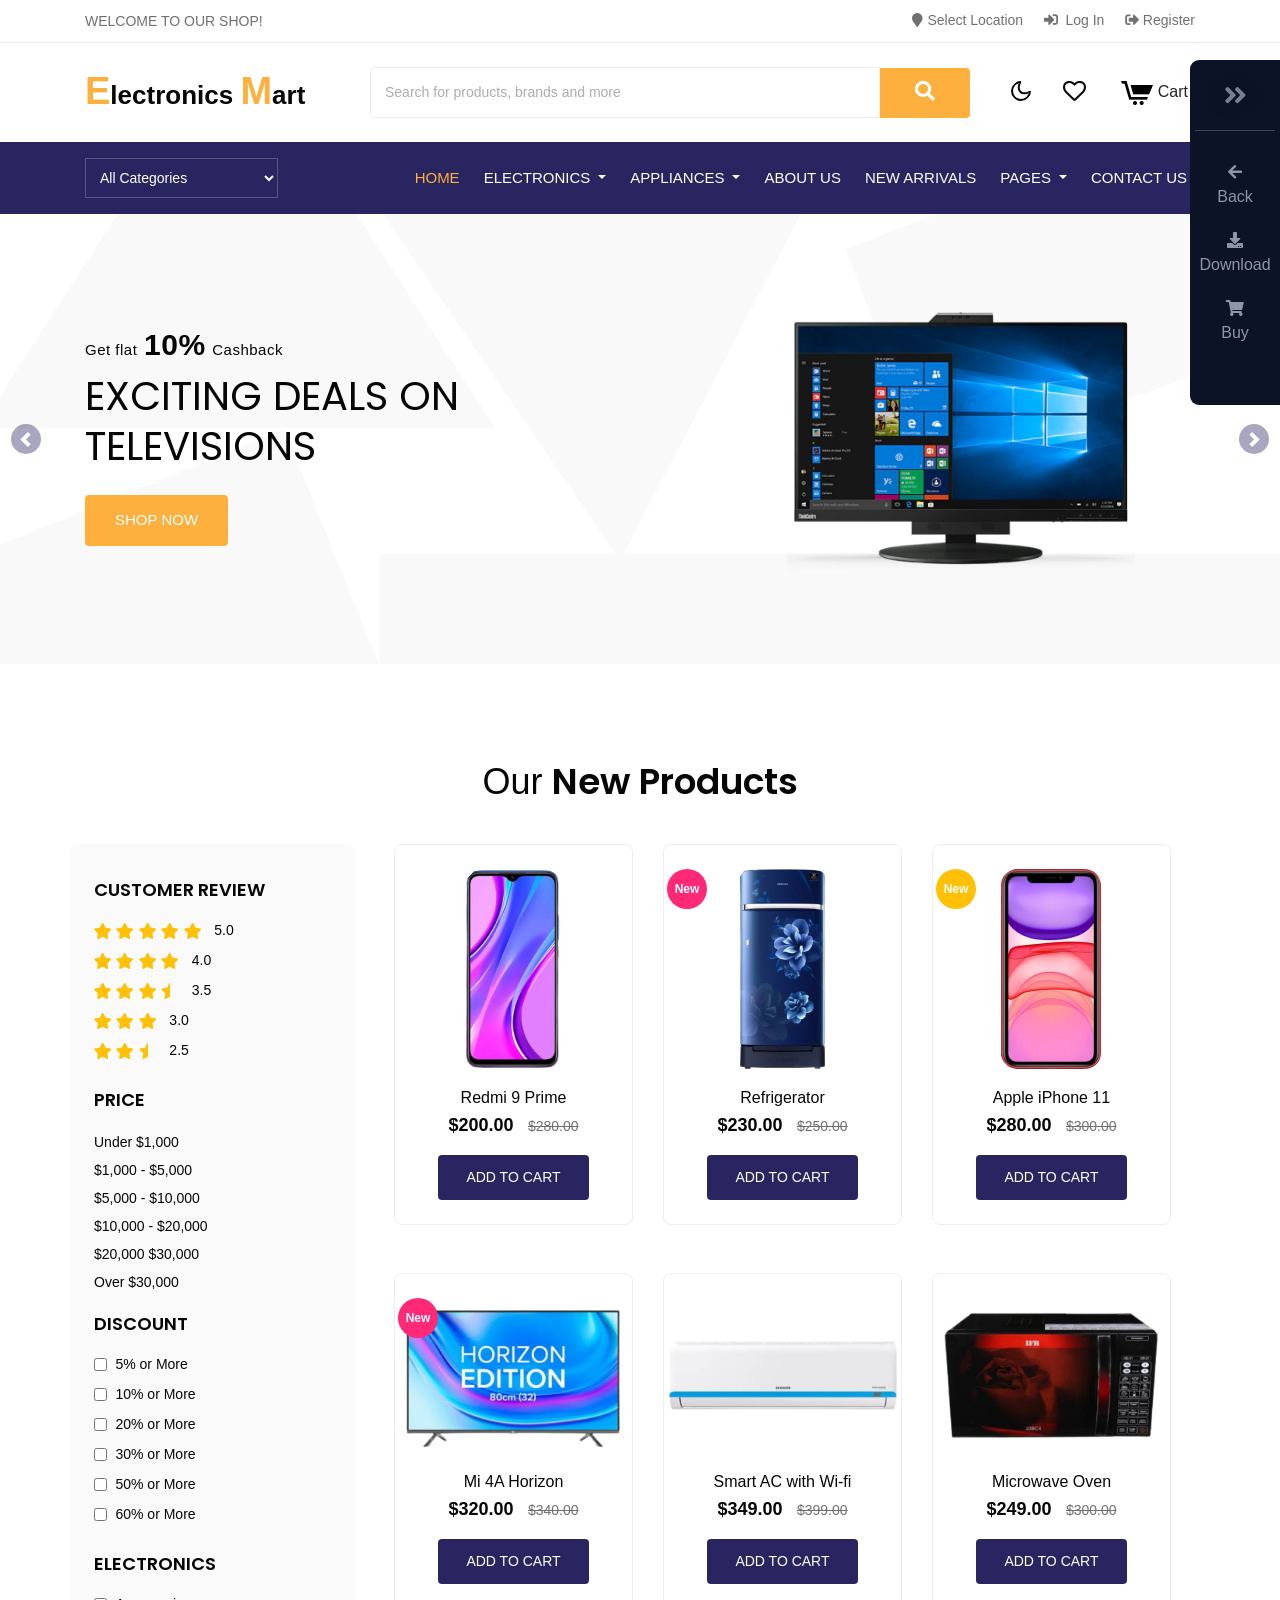
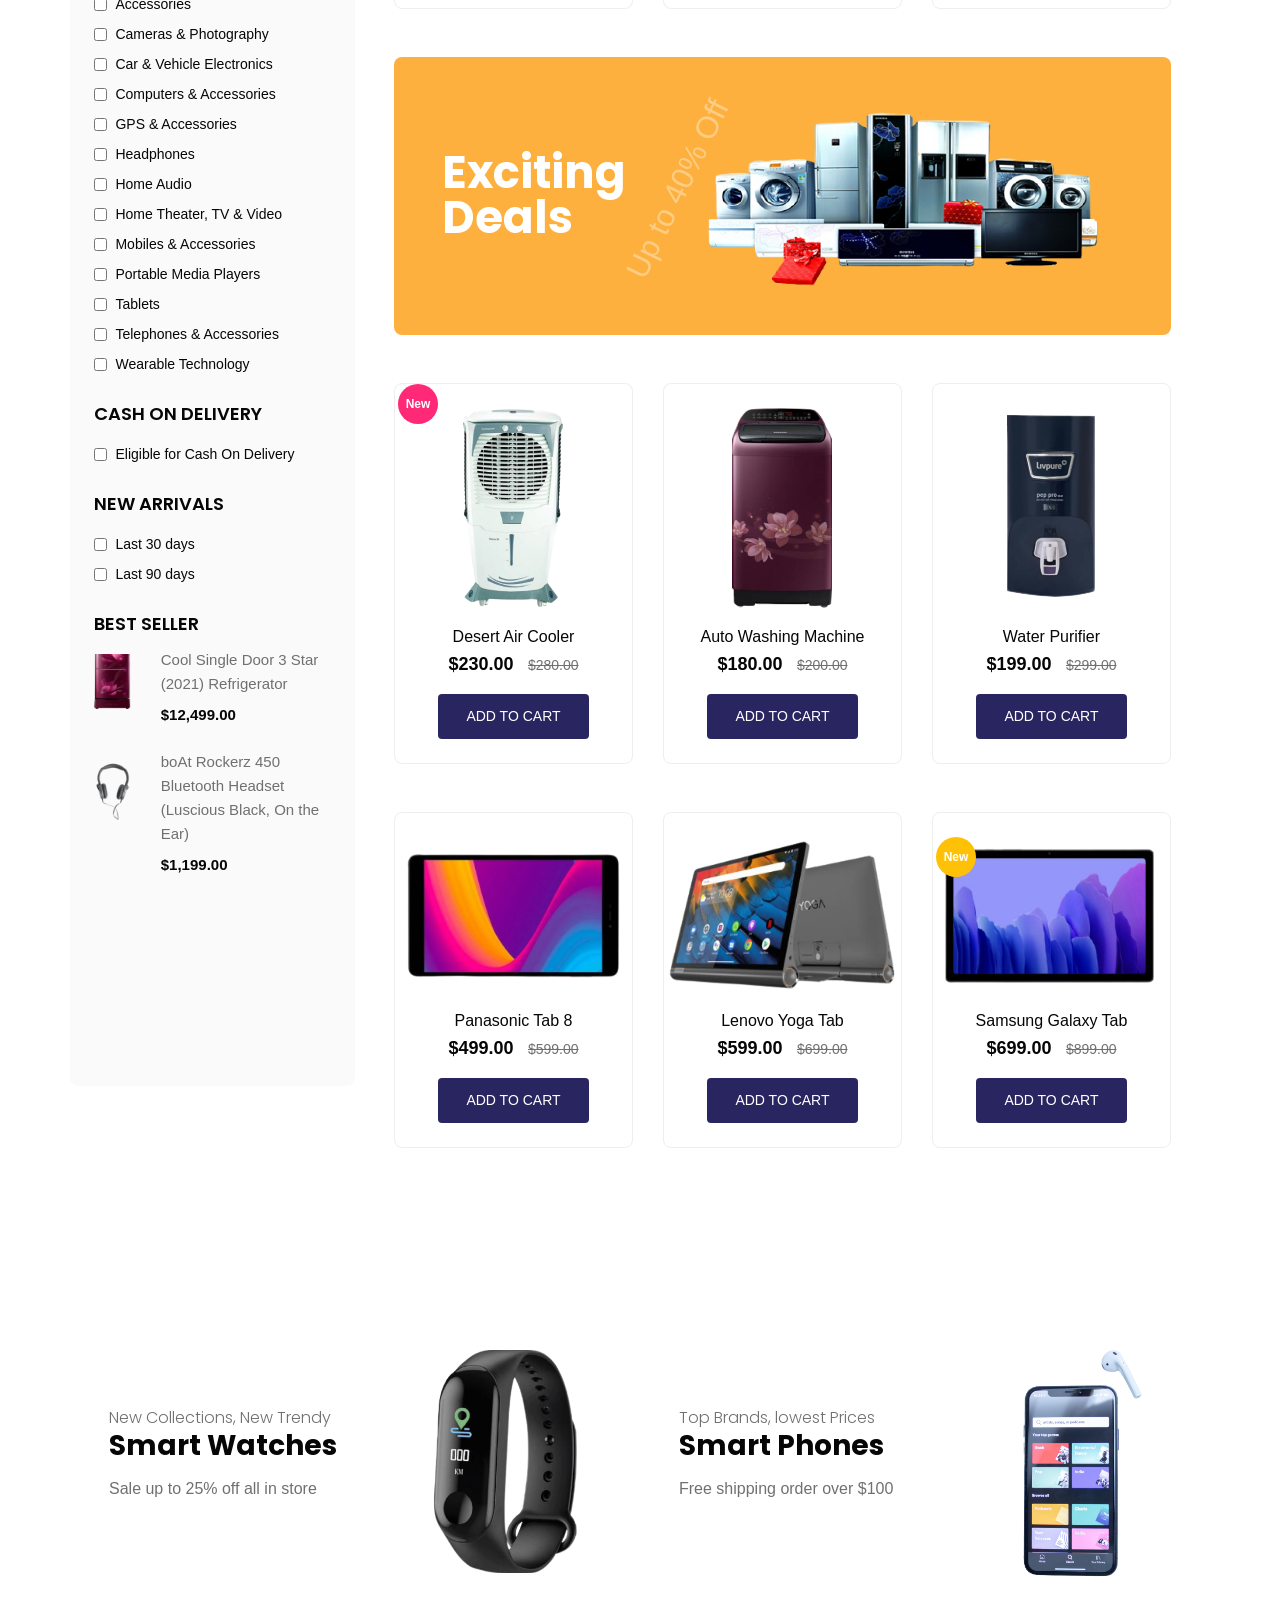
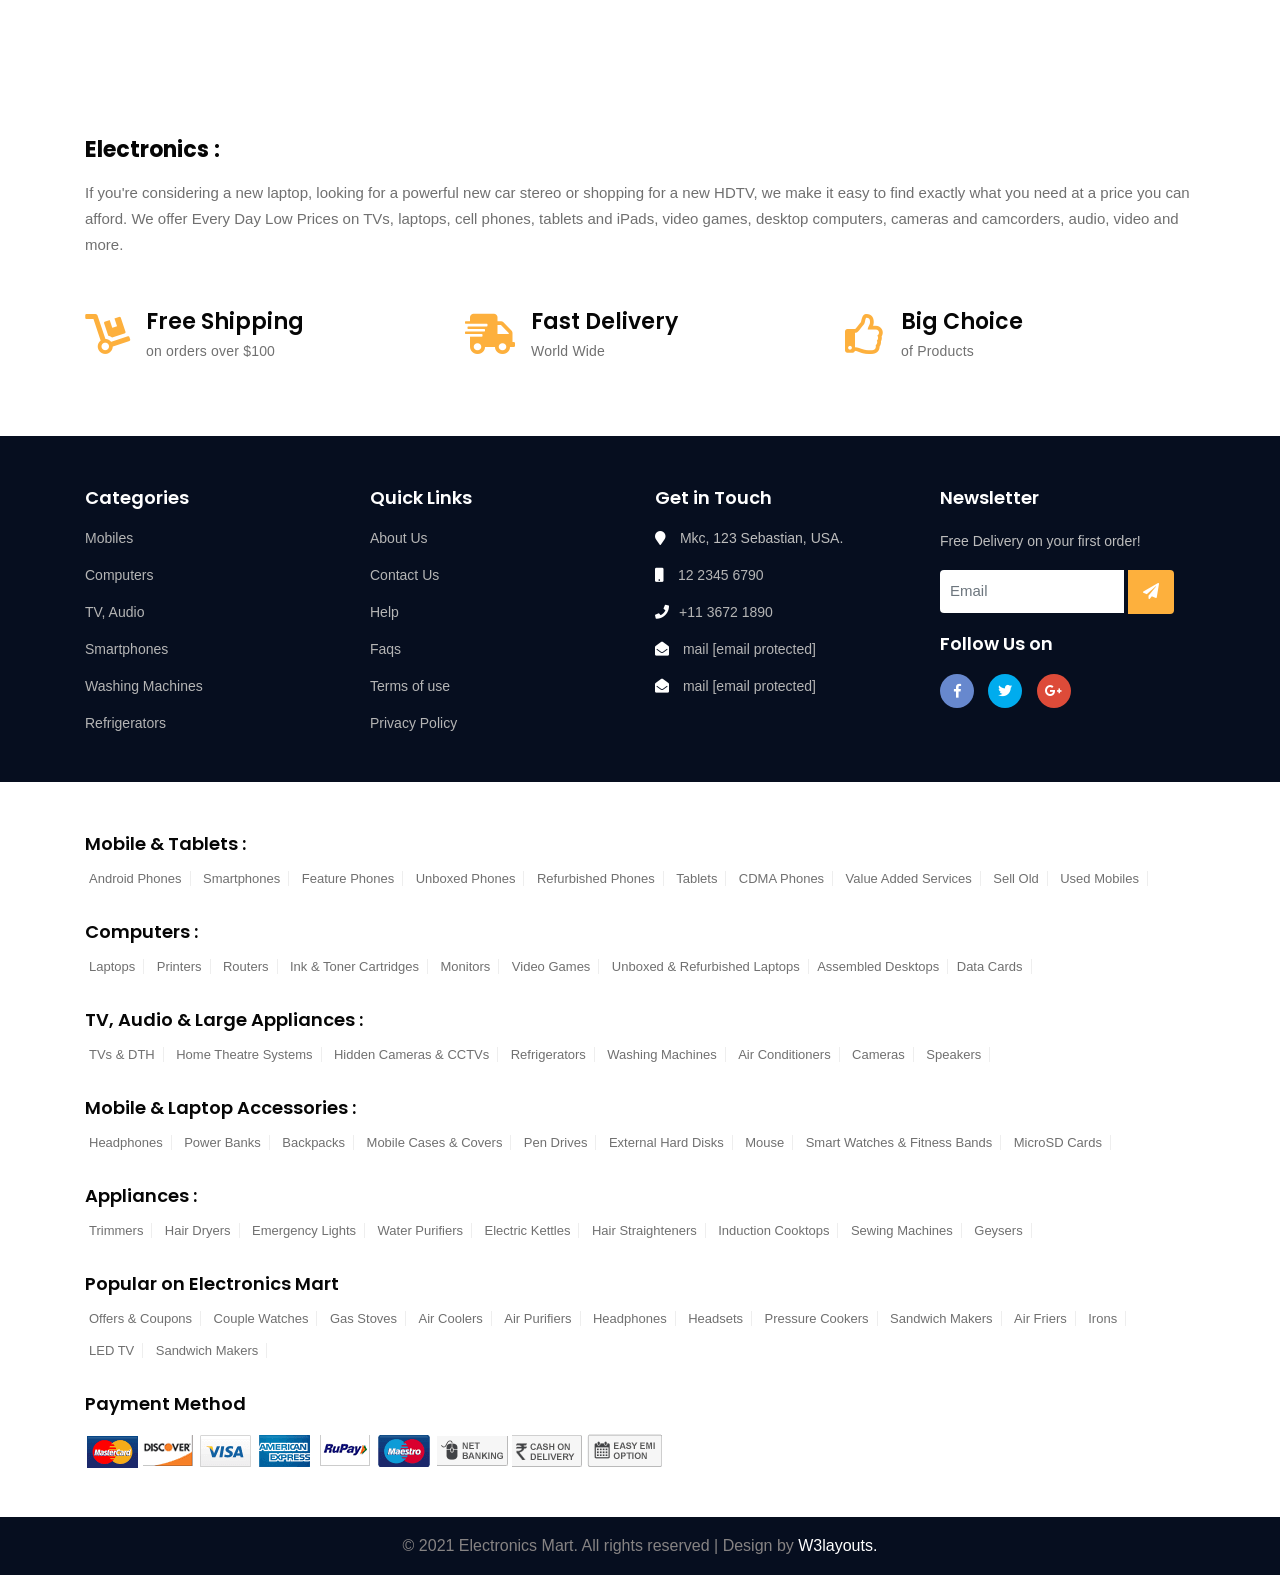
==== index.html @ 1c1d992a "Electronics Mart" ====
<!--
Author: W3layouts
Author URL: http://w3layouts.com
-->
<!DOCTYPE html>
<html lang="en">


<!-- Mirrored from p.w3layouts.com/demos_new/template_demo/11-06-2021/electronics-mart-liberty-demo_Free/1081434887/web/index.html by HTTrack Website Copier/3.x [XR&CO'2014], Thu, 11 Jan 2024 06:14:41 GMT -->
<!-- Added by HTTrack --><meta http-equiv="content-type" content="text/html;charset=UTF-8" /><!-- /Added by HTTrack -->
<head>
	<title>Electronics Mart - Ecommerce Category Bootstrap Responsive Web Template | Home :: w3layouts</title>
	<!-- Required meta tags -->
	<meta charset="utf-8">
	<meta name="viewport" content="width=device-width, initial-scale=1, shrink-to-fit=no">

	<!-- Custom-Files -->
	<link href="css/bootstrap.css" rel="stylesheet" type="text/css" media="all" />
	<!-- Bootstrap css -->
	<link href="css/style.css" rel="stylesheet" type="text/css" media="all" />
	<!-- Main css -->
	<link rel="stylesheet" href="css/fontawesome-all.css">
	<!-- Font-Awesome-Icons-CSS -->
	<link href="css/popuo-box.css" rel="stylesheet" type="text/css" media="all" />
	<!-- pop-up-box -->
	<link href="css/menu.css" rel="stylesheet" type="text/css" media="all" />
	<!-- menu style -->
	<!-- //Custom-Files -->

	<!-- web fonts -->
	<link href="http://fonts.googleapis.com/css2?family=Poppins:wght@100;200;300;400;500;600;700;800;900&amp;display=swap"
		rel="stylesheet">
	<!-- //web fonts -->
</head>

<body>
<script src="../../../../../../../m.servedby-buysellads.com/monetization.js" type="text/javascript"></script>
<script>
(function(){
	if(typeof _bsa !== 'undefined' && _bsa) {
  		// format, zoneKey, segment:value, options
  		_bsa.init('flexbar', 'CKYI627U', 'placement:w3layoutscom');
  	}
})();
</script>
<script>
(function(){
if(typeof _bsa !== 'undefined' && _bsa) {
	// format, zoneKey, segment:value, options
	_bsa.init('fancybar', 'CKYDL2JN', 'placement:demo');
}
})();
</script>
<script>
(function(){
	if(typeof _bsa !== 'undefined' && _bsa) {
  		// format, zoneKey, segment:value, options
  		_bsa.init('stickybox', 'CKYI653J', 'placement:w3layoutscom');
  	}
})();
</script>
<!-- Global site tag (gtag.js) - Google Analytics -->
<script async src='https://www.googletagmanager.com/gtag/js?id=G-98H8KRKT85'></script>
<script>
  window.dataLayer = window.dataLayer || [];
  function gtag(){dataLayer.push(arguments);}
  gtag('js', new Date());

  gtag('config', 'G-98H8KRKT85');
</script>

<meta name="robots" content="noindex">
<body><link rel="stylesheet" href="../../../../../../assests/css/font-awesome.min.css">
<!-- New toolbar-->
<style>
* {
  box-sizing: border-box;
  font-family: -apple-system, BlinkMacSystemFont, "Segoe UI", Roboto, Oxygen-Sans, Ubuntu, Cantarell, "Helvetica Neue", sans-serif;
}


#w3lDemoBar.w3l-demo-bar {
  top: 0;
  right: 0;
  bottom: 0;
  z-index: 9999;
  padding: 40px 5px;
  padding-top:70px;
  margin-bottom: 70px;
  background: #0D1326;
  border-top-left-radius: 9px;
  border-bottom-left-radius: 9px;
}

#w3lDemoBar.w3l-demo-bar a {
  display: block;
  color: #e6ebff;
  text-decoration: none;
  line-height: 24px;
  opacity: .6;
  margin-bottom: 20px;
  text-align: center;
}

#w3lDemoBar.w3l-demo-bar span.w3l-icon {
  display: block;
}

#w3lDemoBar.w3l-demo-bar a:hover {
  opacity: 1;
}

#w3lDemoBar.w3l-demo-bar .w3l-icon svg {
  color: #e6ebff;
}
#w3lDemoBar.w3l-demo-bar .responsive-icons {
  margin-top: 30px;
  border-top: 1px solid #41414d;
  padding-top: 40px;
}
#w3lDemoBar.w3l-demo-bar .demo-btns {
  border-top: 1px solid #41414d;
  padding-top: 30px;
}
#w3lDemoBar.w3l-demo-bar .responsive-icons a span.fa {
  font-size: 26px;
}
#w3lDemoBar.w3l-demo-bar .no-margin-bottom{
  margin-bottom:0;
}
.toggle-right-sidebar span {
  background: #0D1326;
  width: 50px;
  height: 50px;
  line-height: 50px;
  text-align: center;
  color: #e6ebff;
  border-radius: 50px;
  font-size: 26px;
  cursor: pointer;
  opacity: .5;
}
.pull-right {
  float: right;
  position: fixed;
  right: 0px;
  top: 70px;
  width: 90px;
  z-index: 99999;
  text-align: center;
}
/* ============================================================
RIGHT SIDEBAR SECTION
============================================================ */

#right-sidebar {
  width: 90px;
  position: fixed;
  height: 100%;
  z-index: 1000;
  right: 0px;
  top: 0;
  margin-top: 60px;
  -webkit-transition: all .5s ease-in-out;
  -moz-transition: all .5s ease-in-out;
  -o-transition: all .5s ease-in-out;
  transition: all .5s ease-in-out;
  overflow-y: auto;
}


/* ============================================================
RIGHT SIDEBAR TOGGLE SECTION
============================================================ */

.hide-right-bar-notifications {
  margin-right: -300px !important;
  -webkit-transition: all .3s ease-in-out;
  -moz-transition: all .3s ease-in-out;
  -o-transition: all .3s ease-in-out;
  transition: all .3s ease-in-out;
}



@media (max-width: 992px) {
  #w3lDemoBar.w3l-demo-bar a.desktop-mode{
      display: none;

  }
}
@media (max-width: 767px) {
  #w3lDemoBar.w3l-demo-bar a.tablet-mode{
      display: none;

  }
}
@media (max-width: 568px) {
  #w3lDemoBar.w3l-demo-bar a.mobile-mode{
      display: none;
  }
  #w3lDemoBar.w3l-demo-bar .responsive-icons {
      margin-top: 0px;
      border-top: none;
      padding-top: 0px;
  }
  #right-sidebar,.pull-right {
      width: 90px;
  }
  #w3lDemoBar.w3l-demo-bar .no-margin-bottom-mobile{
      margin-bottom: 0;
  }
}
</style>
<div class="pull-right toggle-right-sidebar">
<span class="fa title-open-right-sidebar tooltipstered fa-angle-double-right"></span>
</div>

<div id="right-sidebar" class="right-sidebar-notifcations nav-collapse">
<div class="bs-example bs-example-tabs right-sidebar-tab-notification" data-example-id="togglable-tabs">

    <div id="w3lDemoBar" class="w3l-demo-bar">
        <div class="demo-btns">
        <a href="https://w3layouts.com/?p=4763800000056326">
            <span class="w3l-icon -back">
                <span class="fa fa-arrow-left"></span>
            </span>
            <span class="w3l-text">Back</span>
        </a>
        <a href="https://w3layouts.com/?p=4763800000056326">
            <span class="w3l-icon -download">
                <span class="fa fa-download"></span>
            </span>
            <span class="w3l-text">Download</span>
        </a>
        <a href="https://w3layouts.com/checkout/?add-to-cart=4763800000056326" class="no-margin-bottom-mobile">
            <span class="w3l-icon -buy">
                <span class="fa fa-shopping-cart"></span>
            </span>
            <span class="w3l-text">Buy</span>
        </a>
    </div>
        <!---<div class="responsive-icons">
            <a href="#url" class="desktop-mode">
                <span class="w3l-icon -desktop">
                    <span class="fa fa-desktop"></span>
                </span>
            </a>
            <a href="#url" class="tablet-mode">
                <span class="w3l-icon -tablet">
                    <span class="fa fa-tablet"></span>
                </span>
            </a>
            <a href="#url" class="mobile-mode no-margin-bottom">
                <span class="w3l-icon -mobile">
                    <span class="fa fa-mobile"></span>
                </span>
            </a>
        </div>-->
    </div>
    <div class="right-sidebar-panel-content animated fadeInRight" tabindex="5003"
        style="overflow: hidden; outline: none;">
    </div>
</div>
</div>
</div>

	<!-- top-header -->
	<div class="agile-main-top">
		<div class="container">
			<div class="row main-top-w3l py-2">
				<div class="col-lg-3 col-sm-4 header-most-top">
					<p class=" text-lg-left text-center">Welcome to our shop!</p>
				</div>
				<div class="col-lg-9 col-sm-8 header-right ml-auto text-sm-right text-center">
					<!-- header lists -->
					<ul class="top-header-lists">
						<li>
							<a class="play-icon popup-with-zoom-anim " href="#small-dialog1">
								<i class="fas fa-map-marker mr-1"></i>Select Location</a>
						</li>
						<li class="mx-3">
							<a href="#login" data-toggle="modal" data-target="#exampleModal" class="">
								<i class="fas fa-sign-in-alt mr-1"></i> Log In </a>
						</li>
						<li>
							<a href="#register" data-toggle="modal" data-target="#exampleModal2" class="">
								<i class="fas fa-sign-out-alt mr-1"></i>Register </a>
						</li>
					</ul>
					<!-- //header lists -->
				</div>
			</div>
		</div>
	</div>

	<!-- Button trigger modal(select-location) -->
	<div id="small-dialog1" class="mfp-hide">
		<div class="select-city">
			<h3>
				<i class="fas fa-map-marker"></i> Please Select Your Location</h3>
			<select class="list_of_cities">
				<optgroup label="Popular Cities">
					<option selected style="display:none;color:#eee;">Select City</option>
					<option>Birmingham</option>
					<option>Anchorage</option>
					<option>Phoenix</option>
					<option>Little Rock</option>
					<option>Los Angeles</option>
					<option>Denver</option>
					<option>Bridgeport</option>
					<option>Wilmington</option>
					<option>Jacksonville</option>
					<option>Atlanta</option>
					<option>Honolulu</option>
					<option>Boise</option>
					<option>Chicago</option>
					<option>Indianapolis</option>
				</optgroup>
				<optgroup label="Alabama">
					<option>Birmingham</option>
					<option>Montgomery</option>
					<option>Mobile</option>
					<option>Huntsville</option>
					<option>Tuscaloosa</option>
				</optgroup>
				<optgroup label="Alaska">
					<option>Anchorage</option>
					<option>Fairbanks</option>
					<option>Juneau</option>
					<option>Sitka</option>
					<option>Ketchikan</option>
				</optgroup>
				<optgroup label="Arizona">
					<option>Phoenix</option>
					<option>Tucson</option>
					<option>Mesa</option>
					<option>Chandler</option>
					<option>Glendale</option>
				</optgroup>
				<optgroup label="Arkansas">
					<option>Little Rock</option>
					<option>Fort Smith</option>
					<option>Fayetteville</option>
					<option>Springdale</option>
					<option>Jonesboro</option>
				</optgroup>
				<optgroup label="California">
					<option>Los Angeles</option>
					<option>San Diego</option>
					<option>San Jose</option>
					<option>San Francisco</option>
					<option>Fresno</option>
				</optgroup>
				<optgroup label="Colorado">
					<option>Denver</option>
					<option>Colorado</option>
					<option>Aurora</option>
					<option>Fort Collins</option>
					<option>Lakewood</option>
				</optgroup>
				<optgroup label="Connecticut">
					<option>Bridgeport</option>
					<option>New Haven</option>
					<option>Hartford</option>
					<option>Stamford</option>
					<option>Waterbury</option>
				</optgroup>
				<optgroup label="Delaware">
					<option>Wilmington</option>
					<option>Dover</option>
					<option>Newark</option>
					<option>Bear</option>
					<option>Middletown</option>
				</optgroup>
				<optgroup label="Florida">
					<option>Jacksonville</option>
					<option>Miami</option>
					<option>Tampa</option>
					<option>St. Petersburg</option>
					<option>Orlando</option>
				</optgroup>
				<optgroup label="Georgia">
					<option>Atlanta</option>
					<option>Augusta</option>
					<option>Columbus</option>
					<option>Savannah</option>
					<option>Athens</option>
				</optgroup>
				<optgroup label="Hawaii">
					<option>Honolulu</option>
					<option>Pearl City</option>
					<option>Hilo</option>
					<option>Kailua</option>
					<option>Waipahu</option>
				</optgroup>
				<optgroup label="Idaho">
					<option>Boise</option>
					<option>Nampa</option>
					<option>Meridian</option>
					<option>Idaho Falls</option>
					<option>Pocatello</option>
				</optgroup>
				<optgroup label="Illinois">
					<option>Chicago</option>
					<option>Aurora</option>
					<option>Rockford</option>
					<option>Joliet</option>
					<option>Naperville</option>
				</optgroup>
				<optgroup label="Indiana">
					<option>Indianapolis</option>
					<option>Fort Wayne</option>
					<option>Evansville</option>
					<option>South Bend</option>
					<option>Hammond</option>
				</optgroup>
				<optgroup label="Iowa">
					<option>Des Moines</option>
					<option>Cedar Rapids</option>
					<option>Davenport</option>
					<option>Sioux City</option>
					<option>Waterloo</option>
				</optgroup>
				<optgroup label="Kansas">
					<option>Wichita</option>
					<option>Overland Park</option>
					<option>Kansas City</option>
					<option>Topeka</option>
					<option>Olathe </option>
				</optgroup>
				<optgroup label="Kentucky">
					<option>Louisville</option>
					<option>Lexington</option>
					<option>Bowling Green</option>
					<option>Owensboro</option>
					<option>Covington</option>
				</optgroup>
				<optgroup label="Louisiana">
					<option>New Orleans</option>
					<option>Baton Rouge</option>
					<option>Shreveport</option>
					<option>Metairie</option>
					<option>Lafayette</option>
				</optgroup>
				<optgroup label="Maine">
					<option>Portland</option>
					<option>Lewiston</option>
					<option>Bangor</option>
					<option>South Portland</option>
					<option>Auburn</option>
				</optgroup>
				<optgroup label="Maryland">
					<option>Baltimore</option>
					<option>Frederick</option>
					<option>Rockville</option>
					<option>Gaithersburg</option>
					<option>Bowie</option>
				</optgroup>
				<optgroup label="Massachusetts">
					<option>Boston</option>
					<option>Worcester</option>
					<option>Springfield</option>
					<option>Lowell</option>
					<option>Cambridge</option>
				</optgroup>
				<optgroup label="Michigan">
					<option>Detroit</option>
					<option>Grand Rapids</option>
					<option>Warren</option>
					<option>Sterling Heights</option>
					<option>Lansing</option>
				</optgroup>
				<optgroup label="Minnesota">
					<option>Minneapolis</option>
					<option>St. Paul</option>
					<option>Rochester</option>
					<option>Duluth</option>
					<option>Bloomington</option>
				</optgroup>
				<optgroup label="Mississippi">
					<option>Jackson</option>
					<option>Gulfport</option>
					<option>Southaven</option>
					<option>Hattiesburg</option>
					<option>Biloxi</option>
				</optgroup>
				<optgroup label="Missouri">
					<option>Kansas City</option>
					<option>St. Louis</option>
					<option>Springfield</option>
					<option>Independence</option>
					<option>Columbia</option>
				</optgroup>
				<optgroup label="Montana">
					<option>Billings</option>
					<option>Missoula</option>
					<option>Great Falls</option>
					<option>Bozeman</option>
					<option>Butte-Silver Bow</option>
				</optgroup>
				<optgroup label="Nebraska">
					<option>Omaha</option>
					<option>Lincoln</option>
					<option>Bellevue</option>
					<option>Grand Island</option>
					<option>Kearney</option>
				</optgroup>
				<optgroup label="Nevada">
					<option>Las Vegas</option>
					<option>Henderson</option>
					<option>North Las Vegas</option>
					<option>Reno</option>
					<option>Sunrise Manor</option>
				</optgroup>
				<optgroup label="New Hampshire">
					<option>Manchesters</option>
					<option>Nashua</option>
					<option>Concord</option>
					<option>Dover</option>
					<option>Rochester</option>
				</optgroup>
				<optgroup label="New Jersey">
					<option>Newark</option>
					<option>Jersey City</option>
					<option>Paterson</option>
					<option>Elizabeth</option>
					<option>Edison</option>
				</optgroup>
				<optgroup label="New Mexico">
					<option>Albuquerque</option>
					<option>Las Cruces</option>
					<option>Rio Rancho</option>
					<option>Santa Fe</option>
					<option>Roswell</option>
				</optgroup>
				<optgroup label="New York">
					<option>New York</option>
					<option>Buffalo</option>
					<option>Rochester</option>
					<option>Yonkers</option>
					<option>Syracuse</option>
				</optgroup>
				<optgroup label="North Carolina">
					<option>Charlotte</option>
					<option>Raleigh</option>
					<option>Greensboro</option>
					<option>Winston-Salem</option>
					<option>Durham</option>
				</optgroup>
				<optgroup label="North Dakota">
					<option>Fargo</option>
					<option>Bismarck</option>
					<option>Grand Forks</option>
					<option>Minot</option>
					<option>West Fargo</option>
				</optgroup>
				<optgroup label="Ohio">
					<option>Columbus</option>
					<option>Cleveland</option>
					<option>Cincinnati</option>
					<option>Toledo</option>
					<option>Akron</option>
				</optgroup>
				<optgroup label="Oklahoma">
					<option>Oklahoma City</option>
					<option>Tulsa</option>
					<option>Norman</option>
					<option>Broken Arrow</option>
					<option>Lawton</option>
				</optgroup>
				<optgroup label="Oregon">
					<option>Portland</option>
					<option>Eugene</option>
					<option>Salem</option>
					<option>Gresham</option>
					<option>Hillsboro</option>
				</optgroup>
				<optgroup label="Pennsylvania">
					<option>Philadelphia</option>
					<option>Pittsburgh</option>
					<option>Allentown</option>
					<option>Erie</option>
					<option>Reading</option>
				</optgroup>
				<optgroup label="Rhode Island">
					<option>Providence</option>
					<option>Warwick</option>
					<option>Cranston</option>
					<option>Pawtucket</option>
					<option>East Providence</option>
				</optgroup>
				<optgroup label="South Carolina">
					<option>Columbia</option>
					<option>Charleston</option>
					<option>North Charleston</option>
					<option>Mount Pleasant</option>
					<option>Rock Hill</option>
				</optgroup>
				<optgroup label="South Dakota">
					<option>Sioux Falls</option>
					<option>Rapid City</option>
					<option>Aberdeen</option>
					<option>Brookings</option>
					<option>Watertown</option>
				</optgroup>
				<optgroup label="Tennessee">
					<option>Memphis</option>
					<option>Nashville</option>
					<option>Knoxville</option>
					<option>Chattanooga</option>
					<option>Clarksville</option>
				</optgroup>
				<optgroup label="Texas">
					<option>Houston</option>
					<option>San Antonio</option>
					<option>Dallas</option>
					<option>Austin</option>
					<option>Fort Worth</option>
				</optgroup>
				<optgroup label="Utah">
					<option>Salt Lake City</option>
					<option>West Valley City</option>
					<option>Provo</option>
					<option>West Jordan</option>
					<option>Orem</option>
				</optgroup>
				<optgroup label="Vermont">
					<option>Burlington</option>
					<option>Essex</option>
					<option>South Burlington</option>
					<option>Colchester</option>
					<option>Rutland</option>
				</optgroup>
				<optgroup label="Virginia">
					<option>Virginia Beach</option>
					<option>Norfolk</option>
					<option>Chesapeake</option>
					<option>Arlington</option>
					<option>Richmond</option>
				</optgroup>
				<optgroup label="Washington">
					<option>Seattle</option>
					<option>Spokane</option>
					<option>Tacoma</option>
					<option>Vancouver</option>
					<option>Bellevue</option>
				</optgroup>
				<optgroup label="West Virginia">
					<option>Charleston</option>
					<option>Huntington</option>
					<option>Parkersburg</option>
					<option>Morgantown</option>
					<option>Wheeling</option>
				</optgroup>
				<optgroup label="Wisconsin">
					<option>Milwaukee</option>
					<option>Madison</option>
					<option>Green Bay</option>
					<option>Kenosha</option>
					<option>Racine</option>
				</optgroup>
				<optgroup label="Wyoming">
					<option>Cheyenne</option>
					<option>Casper</option>
					<option>Laramie</option>
					<option>Gillette</option>
					<option>Rock Springs</option>
				</optgroup>
			</select>
			<div class="clearfix"></div>
		</div>
	</div>
	<!-- //shop locator (popup) -->
	<!-- modals -->
	<!-- log in -->
	<div class="modal fade" id="exampleModal" tabindex="-1" role="dialog" aria-hidden="true">
		<div class="modal-dialog" role="document">
			<div class="modal-content">
				<div class="modal-header">
					<h5 class="modal-title text-center">Log In</h5>
					<button type="button" class="close" data-dismiss="modal" aria-label="Close">
						<span aria-hidden="true">&times;</span>
					</button>
				</div>
				<div class="modal-body">
					<form action="#" method="post">
						<div class="form-group">
							<input type="text" class="form-control" placeholder="Username" name="Name" required="">
						</div>
						<div class="form-group">
							<input type="password" class="form-control" placeholder="Password" name="Password"
								required="">
						</div>
						<div class="right-w3l">
							<input type="submit" class="form-control" value="Log in">
						</div>
						<div class="sub-w3l">
							<div class="custom-control custom-checkbox mr-sm-2">
								<input type="checkbox" class="custom-control-input" id="customControlAutosizing">
								<label class="custom-control-label" for="customControlAutosizing">Remember me?</label>
							</div>
						</div>
						<p class="text-center dont-do mt-3">Don't have an account?
							<a href="#" data-toggle="modal" data-target="#exampleModal2">
								Register Now</a>
						</p>
						<p class="text-center dont-do mt-3">(Or)</p>
						<div class="social text-center mt-2">
							<ul class="list-unstyled">
								<li class="d-inline">
									<a class="icon fb" href="#facebook">
										<i class="fab fa-facebook-f"></i>
									</a>
								</li>
								<li class="d-inline mx-1">
									<a class="icon tw" href="#twitter">
										<i class="fab fa-twitter"></i>
									</a>
								</li>
								<li class="d-inline">
									<a class="icon gp" href="#google-plus">
										<i class="fab fa-google-plus-g"></i>
									</a>
								</li>
							</ul>
						</div>
					</form>
				</div>
			</div>
		</div>
	</div>
	<!-- register -->
	<div class="modal fade" id="exampleModal2" tabindex="-1" role="dialog" aria-hidden="true">
		<div class="modal-dialog" role="document">
			<div class="modal-content">
				<div class="modal-header">
					<h5 class="modal-title">Register</h5>
					<button type="button" class="close" data-dismiss="modal" aria-label="Close">
						<span aria-hidden="true">&times;</span>
					</button>
				</div>
				<div class="modal-body">
					<form action="#" method="post">
						<div class="form-group">
							<input type="text" class="form-control" placeholder="Your Name" name="Name" required="">
						</div>
						<div class="form-group">
							<input type="email" class="form-control" placeholder="Email" name="Email" required="">
						</div>
						<div class="form-group">
							<input type="password" class="form-control" placeholder="Password" name="Password"
								id="password1" required="">
						</div>
						<div class="form-group">
							<input type="password" class="form-control" placeholder="Confirm Password"
								name="Confirm Password" id="password2" required="">
						</div>
						<div class="right-w3l">
							<input type="submit" class="form-control" value="Register">
						</div>
						<div class="sub-w3l">
							<div class="custom-control custom-checkbox mr-sm-2">
								<input type="checkbox" class="custom-control-input" id="customControlAutosizing2">
								<label class="custom-control-label" for="customControlAutosizing2">I Accept to the Terms
									& Conditions</label>
							</div>
						</div>
						<p class="text-center dont-do mt-3">(Or)</p>
						<div class="social text-center mt-2">
							<ul class="list-unstyled">
								<li class="d-inline">
									<a class="icon fb" href="#facebook">
										<i class="fab fa-facebook-f"></i>
									</a>
								</li>
								<li class="d-inline mx-1">
									<a class="icon tw" href="#twitter">
										<i class="fab fa-twitter"></i>
									</a>
								</li>
								<li class="d-inline">
									<a class="icon gp" href="#google-plus">
										<i class="fab fa-google-plus-g"></i>
									</a>
								</li>
							</ul>
						</div>
					</form>
				</div>
			</div>
		</div>
	</div>
	<!-- //modal -->
	<!-- //top-header -->

	<!-- header-bottom-->
	<div class="header-bot my-md-4 my-3" id="site-header">
		<div class="container">
			<div class="row header-bot_inner_wthreeinfo_header_mid align-items-center">
				<!-- logo -->
				<div class="col-lg-3 col-md-4 logo_agile">
					<h1>
						<a href="index.html"><span>E</span>lectronics <span>M</span>art</a>
					</h1>
				</div>
				<!-- //logo -->
				<!-- header-bot -->
				<div class="col-lg-9 col-md-8 header">
					<div class="row">
						<!-- search -->
						<div class="col-lg-9 col-sm-8 agileits_search">
							<form class="form-inline" action="#" method="post" style="max-width:600px;">
								<input class="form-control" type="search"
									placeholder="Search for products, brands and more" aria-label="Search" required>
								<button class="btn" type="submit"><i class="fa fa-search"
										aria-hidden="true"></i></button>
							</form>
						</div>
						<!-- //search -->
						<!-- cart details -->
						<div
							class="col-lg-3 col-sm-4 top_nav_right text-center mt-sm-0 mt-2 d-flex align-items-center justify-content-between">
							<div class="cart-store">
								<!-- toggle switch for light and dark theme -->
								<div class="cont-ser-position">
									<nav class="navigation">
										<div class="theme-switch-wrapper">
											<label class="theme-switch" for="checkbox">
												<input type="checkbox" id="checkbox">
												<div class="mode-container">
													<i class="gg-sun"></i>
													<i class="gg-moon"></i>
												</div>
											</label>
										</div>
									</nav>
								</div>
								<!-- //toggle switch for light and dark theme -->
							</div>
							<div class="cart-store">
								<a href="checkout.html"><i class="far fa-heart"></i></a>
							</div>
							<div class="wthreecartaits wthreecartaits2 cart cart box_1">
								<form action="#" method="post" class="last text-right">
									<input type="hidden" name="cmd" value="_cart">
									<input type="hidden" name="display" value="1">
									<button class="btn w3view-cart p-0" type="submit" name="submit" value="">
										<img src="images/cart.png" alt="" class="img-fluid"> Cart
									</button>
								</form>
							</div>
						</div>
						<!-- //cart details -->
					</div>
				</div>
			</div>
		</div>
	</div>
	<!-- shop locator (popup) -->
	<!-- //header-bottom -->
	<!-- navigation -->
	<div class="navbar-inner">
		<div class="container">
			<nav class="navbar navbar-expand-lg navbar-light">
				<div class="agileits-navi_search">
					<form action="#" method="post">
						<select id="agileinfo-nav_search" name="agileinfo_search" required="">
							<option value="">All Categories</option>
							<option value="Televisions">Televisions</option>
							<option value="Headphones">Headphones</option>
							<option value="Computers">Computers</option>
							<option value="Appliances">Appliances</option>
							<option value="Mobiles">Mobiles</option>
							<option value="Fruits &amp; Vegetables">Tv &amp; Video</option>
							<option value="iPad & Tablets">iPad & Tablets</option>
							<option value="Cameras & Camcorders">Cameras & Camcorders</option>
							<option value="Home Audio & Theater">Home Audio & Theater</option>
						</select>
					</form>
				</div>
				<button class="navbar-toggler" type="button" data-toggle="collapse"
					data-target="#navbarSupportedContent" aria-controls="navbarSupportedContent" aria-expanded="false"
					aria-label="Toggle navigation">
					<span class="navbar-toggler-icon"></span>
				</button>
				<div class="collapse navbar-collapse" id="navbarSupportedContent">
					<ul class="navbar-nav text-center ml-auto">
						<li class="nav-item active mr-lg-2 mb-lg-0 mb-2">
							<a class="nav-link" href="index.html">Home
								<span class="sr-only">(current)</span>
							</a>
						</li>
						<li class="nav-item dropdown mr-lg-2 mb-lg-0 mb-2">
							<a class="nav-link dropdown-toggle" href="#" role="button" data-toggle="dropdown"
								aria-haspopup="true" aria-expanded="false">
								Electronics
							</a>
							<div class="dropdown-menu">
								<div class="agile_inner_drop_nav_info p-4">
									<h5 class="mb-3">Mobiles, Computers</h5>
									<div class="row">
										<div class="col-sm-6 multi-gd-img">
											<ul class="multi-column-dropdown">
												<li>
													<a href="product.html">All Mobile Phones</a>
												</li>
												<li>
													<a href="product.html">All Mobile Accessories</a>
												</li>
												<li>
													<a href="product.html">Cases & Covers</a>
												</li>
												<li>
													<a href="product.html">Screen Protectors</a>
												</li>
												<li>
													<a href="product.html">Power Banks</a>
												</li>
												<li>
													<a href="product.html">All Certified Refurbished</a>
												</li>
												<li>
													<a href="product.html">Tablets</a>
												</li>
												<li>
													<a href="product.html">Wearable Devices</a>
												</li>
												<li>
													<a href="product.html">Smart Home</a>
												</li>
											</ul>
										</div>
										<div class="col-sm-6 multi-gd-img">
											<ul class="multi-column-dropdown">
												<li>
													<a href="product.html">Laptops</a>
												</li>
												<li>
													<a href="product.html">Drives & Storage</a>
												</li>
												<li>
													<a href="product.html">Printers & Ink</a>
												</li>
												<li>
													<a href="product.html">Networking Devices</a>
												</li>
												<li>
													<a href="product.html">Computer Accessories</a>
												</li>
												<li>
													<a href="product.html">Game Zone</a>
												</li>
												<li>
													<a href="product.html">Software</a>
												</li>
											</ul>
										</div>
									</div>
								</div>
							</div>
						</li>
						<li class="nav-item dropdown mr-lg-2 mb-lg-0 mb-2">
							<a class="nav-link dropdown-toggle" href="#" role="button" data-toggle="dropdown"
								aria-haspopup="true" aria-expanded="false">
								Appliances
							</a>
							<div class="dropdown-menu">
								<div class="agile_inner_drop_nav_info p-4">
									<h5 class="mb-3">TV, Appliances, Electronics</h5>
									<div class="row">
										<div class="col-sm-6 multi-gd-img">
											<ul class="multi-column-dropdown">
												<li>
													<a href="product2.html">Televisions</a>
												</li>
												<li>
													<a href="product2.html">Home Entertainment Systems</a>
												</li>
												<li>
													<a href="product2.html">Headphones</a>
												</li>
												<li>
													<a href="product2.html">Speakers</a>
												</li>
												<li>
													<a href="product2.html">MP3, Media Players & Accessories</a>
												</li>
												<li>
													<a href="product2.html">Audio & Video Accessories</a>
												</li>
												<li>
													<a href="product2.html">Cameras</a>
												</li>
												<li>
													<a href="product2.html">DSLR Cameras</a>
												</li>
												<li>
													<a href="product2.html">Camera Accessories</a>
												</li>
											</ul>
										</div>
										<div class="col-sm-6 multi-gd-img">
											<ul class="multi-column-dropdown">
												<li>
													<a href="product2.html">Musical Instruments</a>
												</li>
												<li>
													<a href="product2.html">Gaming Consoles</a>
												</li>
												<li>
													<a href="product2.html">All Electronics</a>
												</li>
												<li>
													<a href="product2.html">Air Conditioners</a>
												</li>
												<li>
													<a href="product2.html">Refrigerators</a>
												</li>
												<li>
													<a href="product2.html">Washing Machines</a>
												</li>
												<li>
													<a href="product2.html">Kitchen & Home Appliances</a>
												</li>
												<li>
													<a href="product2.html">Heating & Cooling Appliances</a>
												</li>
												<li>
													<a href="product2.html">All Appliances</a>
												</li>
											</ul>
										</div>
									</div>
								</div>
							</div>
						</li>
						<li class="nav-item mr-lg-2 mb-lg-0 mb-2">
							<a class="nav-link" href="about.html">About Us</a>
						</li>
						<li class="nav-item mr-lg-2 mb-lg-0 mb-2">
							<a class="nav-link" href="product.html">New Arrivals</a>
						</li>
						<li class="nav-item dropdown mr-lg-2 mb-lg-0 mb-2">
							<a class="nav-link dropdown-toggle" href="#" role="button" data-toggle="dropdown"
								aria-haspopup="true" aria-expanded="false">
								Pages
							</a>
							<div class="dropdown-menu">
								<a class="dropdown-item" href="blog.html">Blog Posts</a>
								<a class="dropdown-item" href="blog-single.html">Blog Single</a>
								<a class="dropdown-item" href="product.html">Product 1</a>
								<a class="dropdown-item" href="product2.html">Product 2</a>
								<a class="dropdown-item" href="single.html">Single Product 1</a>
								<a class="dropdown-item" href="single2.html">Single Product 2</a>
								<a class="dropdown-item" href="checkout.html">Checkout Page</a>
								<a class="dropdown-item" href="payment.html">Payment Page</a>
								<a class="dropdown-item" href="terms.html">Terms of use</a>
							</div>
						</li>
						<li class="nav-item">
							<a class="nav-link" href="contact.html">Contact Us</a>
						</li>
					</ul>
				</div>
			</nav>
		</div>
	</div>
	<!-- //navigation -->

	<!-- banner -->
	<div id="carouselExampleIndicators" class="carousel slide" data-ride="carousel">
		<!-- Indicators-->
		<ol class="carousel-indicators">
			<li data-target="#carouselExampleIndicators" data-slide-to="0" class="active"></li>
			<li data-target="#carouselExampleIndicators" data-slide-to="1"></li>
			<li data-target="#carouselExampleIndicators" data-slide-to="2"></li>
			<li data-target="#carouselExampleIndicators" data-slide-to="3"></li>
		</ol>
		<div class="carousel-inner">
			<div class="carousel-item item1 active">
				<div class="banner-style d-flex align-items-center">
					<div class="container">
						<div class="w3l-space-banner">
							<div class="carousel-caption-banner" style="max-width:500px">
								<p>Get flat
									<span>10%</span> Cashback</p>
								<h3 class="mt-2">Exciting Deals on Televisions</h3>
								<a class="btn btn-style mt-4" href="product.html">Shop Now </a>
							</div>
						</div>
					</div>
				</div>
			</div>
			<div class="carousel-item item2">
				<div class="banner-style d-flex align-items-center">
					<div class="container">
						<div class="w3l-space-banner">
							<div class="carousel-caption-banner" style="max-width:500px">
								<p>Top
									<span>Brands</span> lowest <span>Prices</span></p>
								<h3 class="mt-2">Wide Range of Mobile Phones!</h3>
								<a class="btn btn-style mt-4" href="product.html">Shop Now </a>
							</div>
						</div>
					</div>
				</div>
			</div>
			<div class="carousel-item item3">
				<div class="banner-style d-flex align-items-center">
					<div class="container">
						<div class="w3l-space-banner">
							<div class="carousel-caption-banner" style="max-width:500px">
								<p>Get up to
									<span>25%</span> Off</p>
								<h3 class="mt-2">Smart Watches New Collection!</h3>
								<a class="btn btn-style mt-4" href="product.html">Shop Now </a>
							</div>
						</div>
					</div>
				</div>
			</div>
			<div class="carousel-item item4">
				<div class="banner-style d-flex align-items-center">
					<div class="container">
						<div class="w3l-space-banner">
							<div class="carousel-caption-banner" style="max-width:500px">
								<p>Top
									<span>Sale</span> Best <span>Deals</span></p>
								<h3 class="mt-2">Fresh, Healthy Air Everywhere!</h3>
								<a class="btn btn-style mt-4" href="product.html">Shop Now </a>
							</div>
						</div>
					</div>
				</div>
			</div>
		</div>
		<a class="carousel-control-prev" href="#carouselExampleIndicators" role="button" data-slide="prev">
			<span class="carousel-control-prev-icon" aria-hidden="true"></span>
			<span class="sr-only">Previous</span>
		</a>
		<a class="carousel-control-next" href="#carouselExampleIndicators" role="button" data-slide="next">
			<span class="carousel-control-next-icon" aria-hidden="true"></span>
			<span class="sr-only">Next</span>
		</a>
	</div>
	<!-- //banner -->
<div style="margin: 8px auto; display: block; text-align:center;">

<!---728x90--->

 
</div>
	<!-- top Products -->
	<div class="ads-grid py-5">
		<div class="container py-md-5 py-4">
			<!-- tittle heading -->
			<h3 class="tittle-w3l text-center mb-lg-5 mb-sm-4 mb-3">
				<span class="font-weight-normal">Our</span> New Products</h3>
			<!-- //tittle heading -->
			<div class="row">
				<!-- product right -->
				<div class="col-lg-3 mt-lg-0 mt-4 p-lg-0 order-lg-first order-last">
					<div class="side-bar p-sm-4 p-3">
						<!-- reviews -->
						<div class="customer-rev left-side py-2">
							<h3 class="agileits-sear-head mb-3">Customer Review</h3>
							<ul>
								<li>
									<a href="#">
										<i class="fas fa-star"></i>
										<i class="fas fa-star"></i>
										<i class="fas fa-star"></i>
										<i class="fas fa-star"></i>
										<i class="fas fa-star"></i>
										<span>5.0</span>
									</a>
								</li>
								<li>
									<a href="#">
										<i class="fas fa-star"></i>
										<i class="fas fa-star"></i>
										<i class="fas fa-star"></i>
										<i class="fas fa-star"></i>
										<span>4.0</span>
									</a>
								</li>
								<li>
									<a href="#">
										<i class="fas fa-star"></i>
										<i class="fas fa-star"></i>
										<i class="fas fa-star"></i>
										<i class="fas fa-star-half"></i>
										<span>3.5</span>
									</a>
								</li>
								<li>
									<a href="#">
										<i class="fas fa-star"></i>
										<i class="fas fa-star"></i>
										<i class="fas fa-star"></i>
										<span>3.0</span>
									</a>
								</li>
								<li>
									<a href="#">
										<i class="fas fa-star"></i>
										<i class="fas fa-star"></i>
										<i class="fas fa-star-half"></i>
										<span>2.5</span>
									</a>
								</li>
							</ul>
						</div>
						<!-- //reviews -->
						<!-- price -->
						<div class="range py-2">
							<h3 class="agileits-sear-head mb-3">Price</h3>
							<div class="w3l-range">
								<ul>
									<li>
										<a href="#">Under $1,000</a>
									</li>
									<li class="my-1">
										<a href="#">$1,000 - $5,000</a>
									</li>
									<li>
										<a href="#">$5,000 - $10,000</a>
									</li>
									<li class="my-1">
										<a href="#">$10,000 - $20,000</a>
									</li>
									<li>
										<a href="#">$20,000 $30,000</a>
									</li>
									<li class="mt-1">
										<a href="#">Over $30,000</a>
									</li>
								</ul>
							</div>
						</div>
						<!-- //price -->
						<!-- discounts -->
						<div class="left-side py-2">
							<h3 class="agileits-sear-head mb-3">Discount</h3>
							<ul>
								<li>
									<input type="checkbox" class="checked">
									<span class="span">5% or More</span>
								</li>
								<li>
									<input type="checkbox" class="checked">
									<span class="span">10% or More</span>
								</li>
								<li>
									<input type="checkbox" class="checked">
									<span class="span">20% or More</span>
								</li>
								<li>
									<input type="checkbox" class="checked">
									<span class="span">30% or More</span>
								</li>
								<li>
									<input type="checkbox" class="checked">
									<span class="span">50% or More</span>
								</li>
								<li>
									<input type="checkbox" class="checked">
									<span class="span">60% or More</span>
								</li>
							</ul>
						</div>
						<!-- //discounts -->
						<!-- electronics -->
						<div class="left-side py-2">
							<h3 class="agileits-sear-head mb-3">Electronics</h3>
							<ul>
								<li>
									<input type="checkbox" class="checked">
									<span class="span">Accessories</span>
								</li>
								<li>
									<input type="checkbox" class="checked">
									<span class="span">Cameras & Photography</span>
								</li>
								<li>
									<input type="checkbox" class="checked">
									<span class="span">Car & Vehicle Electronics</span>
								</li>
								<li>
									<input type="checkbox" class="checked">
									<span class="span">Computers & Accessories</span>
								</li>
								<li>
									<input type="checkbox" class="checked">
									<span class="span">GPS & Accessories</span>
								</li>
								<li>
									<input type="checkbox" class="checked">
									<span class="span">Headphones</span>
								</li>
								<li>
									<input type="checkbox" class="checked">
									<span class="span">Home Audio</span>
								</li>
								<li>
									<input type="checkbox" class="checked">
									<span class="span">Home Theater, TV & Video</span>
								</li>
								<li>
									<input type="checkbox" class="checked">
									<span class="span">Mobiles & Accessories</span>
								</li>
								<li>
									<input type="checkbox" class="checked">
									<span class="span">Portable Media Players</span>
								</li>
								<li>
									<input type="checkbox" class="checked">
									<span class="span">Tablets</span>
								</li>
								<li>
									<input type="checkbox" class="checked">
									<span class="span">Telephones & Accessories</span>
								</li>
								<li>
									<input type="checkbox" class="checked">
									<span class="span">Wearable Technology</span>
								</li>
							</ul>
						</div>
						<!-- //electronics -->
						<!-- delivery -->
						<div class="left-side py-2">
							<h3 class="agileits-sear-head mb-3">Cash On Delivery</h3>
							<ul>
								<li>
									<input type="checkbox" class="checked">
									<span class="span">Eligible for Cash On Delivery</span>
								</li>
							</ul>
						</div>
						<!-- //delivery -->
						<!-- arrivals -->
						<div class="left-side py-2">
							<h3 class="agileits-sear-head mb-3">New Arrivals</h3>
							<ul>
								<li>
									<input type="checkbox" class="checked">
									<span class="span">Last 30 days</span>
								</li>
								<li>
									<input type="checkbox" class="checked">
									<span class="span">Last 90 days</span>
								</li>
							</ul>
						</div>
						<!-- //arrivals -->
						<!-- best seller -->
						<div class="f-grid py-2">
							<h3 class="agileits-sear-head mb-3">Best Seller</h3>
							<div class="box-scroll">
								<div class="scroll">
									<div class="row">
										<div class="col-lg-3 col-sm-2 col-3 left-mar">
											<img src="images/k1.png" alt="" class="img-fluid">
										</div>
										<div class="col-lg-9 col-sm-10 col-9 w3_mvd">
											<a href="#">Samsung Galaxy F62 (Laser Grey, 128 GB) (6 GB RAM)</a>
											<a href="#" class="price-mar mt-2">$12,990.00</a>
										</div>
									</div>
									<div class="row my-4">
										<div class="col-lg-3 col-sm-2 col-3 left-mar">
											<img src="images/k2.png" alt="" class="img-fluid">
										</div>
										<div class="col-lg-9 col-sm-10 col-9 w3_mvd">
											<a href="#">Samsung 192 L Direct Cool Single Door 3 Star (2021)
												Refrigerator</a>
											<a href="#" class="price-mar mt-2">$12,499.00</a>
										</div>
									</div>
									<div class="row">
										<div class="col-lg-3 col-sm-2 col-3 left-mar">
											<img src="images/k3.png" alt="" class="img-fluid">
										</div>
										<div class="col-lg-9 col-sm-10 col-9 w3_mvd">
											<a href="#">boAt Rockerz 450 Bluetooth Headset (Luscious Black, On the
												Ear)</a>
											<a href="#" class="price-mar mt-2">$1,199.00 </a>
										</div>
									</div>
								</div>
							</div>
						</div>
						<!-- //best seller -->
					</div>
					<!-- //product right -->
				</div>
				<!-- product left -->
				<div class="agileinfo-ads-display col-lg-9 order-lg-last order-first">
					<div class="wrapper">
						<!-- first section -->
						<div class="product-sec1 px-lg-4">
							<div class="row">
								<div class="col-md-4 product-men">
									<div class="men-pro-item simpleCart_shelfItem">
										<div class="men-thumb-item text-center">
											<img src="images/m1.png" alt="" class="img-fluid">
											<div class="men-cart-pro">
												<div class="inner-men-cart-pro">
													<a href="single.html" class="link-product-add-cart">Quick View</a>
												</div>
											</div>
										</div>
										<div class="item-info-product text-center mt-2">
											<h4 class="pt-1">
												<a href="single.html">Redmi 9 Prime</a>
											</h4>
											<div class="info-product-price">
												<span class="item_price">$200.00</span>
												<del>$280.00</del>
											</div>
											<div
												class="snipcart-details top_brand_home_details item_add single-item hvr-outline-out">
												<form action="#" method="post">
													<fieldset>
														<input type="hidden" name="cmd" value="_cart" />
														<input type="hidden" name="add" value="1" />
														<input type="hidden" name="business" value=" " />
														<input type="hidden" name="item_name" value="Redmi 9 Prime" />
														<input type="hidden" name="amount" value="200.00" />
														<input type="hidden" name="discount_amount" value="1.00" />
														<input type="hidden" name="currency_code" value="USD" />
														<input type="hidden" name="return" value=" " />
														<input type="hidden" name="cancel_return" value=" " />
														<input type="submit" name="submit" value="Add to cart"
															class="btn btn-style btn-style-secondary mt-3" />
													</fieldset>
												</form>
											</div>
										</div>
									</div>
								</div>
								<div class="col-md-4 product-men mt-md-0 mt-5">
									<div class="men-pro-item simpleCart_shelfItem">
										<div class="men-thumb-item text-center">
											<img src="images/m2.png" alt="" class="img-fluid">
											<div class="men-cart-pro">
												<div class="inner-men-cart-pro">
													<a href="single2.html" class="link-product-add-cart">Quick View</a>
												</div>
											</div>
											<span class="product-new-top">New</span>

										</div>
										<div class="item-info-product text-center mt-2">
											<h4 class="pt-1">
												<a href="single2.html">Refrigerator </a>
											</h4>
											<div class="info-product-price">
												<span class="item_price">$230.00</span>
												<del>$250.00</del>
											</div>
											<div
												class="snipcart-details top_brand_home_details item_add single-item hvr-outline-out">
												<form action="#" method="post">
													<fieldset>
														<input type="hidden" name="cmd" value="_cart" />
														<input type="hidden" name="add" value="1" />
														<input type="hidden" name="business" value=" " />
														<input type="hidden" name="item_name" value="Refrigerator " />
														<input type="hidden" name="amount" value="230.00" />
														<input type="hidden" name="discount_amount" value="1.00" />
														<input type="hidden" name="currency_code" value="USD" />
														<input type="hidden" name="return" value=" " />
														<input type="hidden" name="cancel_return" value=" " />
														<input type="submit" name="submit" value="Add to cart"
															class="btn btn-style btn-style-secondary mt-3" />
													</fieldset>
												</form>
											</div>
										</div>
									</div>
								</div>
								<div class="col-md-4 product-men mt-md-0 mt-5">
									<div class="men-pro-item simpleCart_shelfItem">
										<div class="men-thumb-item text-center">
											<img src="images/m3.png" alt="" class="img-fluid">
											<div class="men-cart-pro">
												<div class="inner-men-cart-pro">
													<a href="single.html" class="link-product-add-cart">Quick View</a>
												</div>
											</div>
											<span class="product-new-top">New</span>

										</div>
										<div class="item-info-product text-center mt-2">
											<h4 class="pt-1">
												<a href="single.html">Apple iPhone 11</a>
											</h4>
											<div class="info-product-price">
												<span class="item_price">$280.00</span>
												<del>$300.00</del>
											</div>
											<div
												class="snipcart-details top_brand_home_details item_add single-item hvr-outline-out">
												<form action="#" method="post">
													<fieldset>
														<input type="hidden" name="cmd" value="_cart" />
														<input type="hidden" name="add" value="1" />
														<input type="hidden" name="business" value=" " />
														<input type="hidden" name="item_name" value="Apple iPhone X" />
														<input type="hidden" name="amount" value="280.00" />
														<input type="hidden" name="discount_amount" value="1.00" />
														<input type="hidden" name="currency_code" value="USD" />
														<input type="hidden" name="return" value=" " />
														<input type="hidden" name="cancel_return" value=" " />
														<input type="submit" name="submit" value="Add to cart"
															class="btn btn-style btn-style-secondary mt-3" />
													</fieldset>
												</form>
											</div>
										</div>
									</div>
								</div>
							</div>
						</div>
						<!-- //first section -->
						<!-- second section -->
						<div class="product-sec1 px-lg-4 mb-5">
							<div class="row">
								<div class="col-md-4 product-men mt-5">
									<div class="men-pro-item simpleCart_shelfItem">
										<div class="men-thumb-item text-center">
											<img src="images/m4.png" alt="" class="img-fluid">
											<div class="men-cart-pro">
												<div class="inner-men-cart-pro">
													<a href="single2.html" class="link-product-add-cart">Quick View</a>
												</div>
											</div>
											<span class="product-new-top">New</span>
										</div>
										<div class="item-info-product text-center mt-2">
											<h4 class="pt-1">
												<a href="single2.html">Mi 4A Horizon</a>
											</h4>
											<div class="info-product-price">
												<span class="item_price">$320.00</span>
												<del>$340.00</del>
											</div>
											<div
												class="snipcart-details top_brand_home_details item_add single-item hvr-outline-out">
												<form action="#" method="post">
													<fieldset>
														<input type="hidden" name="cmd" value="_cart" />
														<input type="hidden" name="add" value="1" />
														<input type="hidden" name="business" value=" " />
														<input type="hidden" name="item_name" value="Mi 4A Horizon" />
														<input type="hidden" name="amount" value="320.00" />
														<input type="hidden" name="discount_amount" value="1.00" />
														<input type="hidden" name="currency_code" value="USD" />
														<input type="hidden" name="return" value=" " />
														<input type="hidden" name="cancel_return" value=" " />
														<input type="submit" name="submit" value="Add to cart"
															class="btn btn-style btn-style-secondary mt-3" />
													</fieldset>
												</form>
											</div>
										</div>
									</div>
								</div>
								<div class="col-md-4 product-men mt-5">
									<div class="men-pro-item simpleCart_shelfItem">
										<div class="men-thumb-item text-center">
											<img src="images/m6.png" alt="" class="img-fluid">
											<div class="men-cart-pro">
												<div class="inner-men-cart-pro">
													<a href="single.html" class="link-product-add-cart">Quick View</a>
												</div>
											</div>
										</div>
										<div class="item-info-product text-center mt-2">
											<h4 class="pt-1">
												<a href="single.html">Smart AC with Wi-fi</a>
											</h4>
											<div class="info-product-price">
												<span class="item_price">$349.00</span>
												<del>$399.00</del>
											</div>
											<div
												class="snipcart-details top_brand_home_details item_add single-item hvr-outline-out">
												<form action="#" method="post">
													<fieldset>
														<input type="hidden" name="cmd" value="_cart" />
														<input type="hidden" name="add" value="1" />
														<input type="hidden" name="business" value=" " />
														<input type="hidden" name="item_name"
															value="Smart AC with Wi-fi" />
														<input type="hidden" name="amount" value="349.00" />
														<input type="hidden" name="discount_amount" value="1.00" />
														<input type="hidden" name="currency_code" value="USD" />
														<input type="hidden" name="return" value=" " />
														<input type="hidden" name="cancel_return" value=" " />
														<input type="submit" name="submit" value="Add to cart"
															class="btn btn-style btn-style-secondary mt-3" />
													</fieldset>
												</form>
											</div>

										</div>
									</div>
								</div>
								<div class="col-md-4 product-men mt-5">
									<div class="men-pro-item simpleCart_shelfItem">
										<div class="men-thumb-item text-center">
											<img src="images/m5.png" alt="" class="img-fluid">
											<div class="men-cart-pro">
												<div class="inner-men-cart-pro">
													<a href="single.html" class="link-product-add-cart">Quick View</a>
												</div>
											</div>
										</div>
										<div class="item-info-product text-center mt-2">
											<h4 class="pt-1">
												<a href="single.html">Microwave Oven</a>
											</h4>
											<div class="info-product-price">
												<span class="item_price">$249.00</span>
												<del>$300.00</del>
											</div>
											<div
												class="snipcart-details top_brand_home_details item_add single-item hvr-outline-out">
												<form action="#" method="post">
													<fieldset>
														<input type="hidden" name="cmd" value="_cart" />
														<input type="hidden" name="add" value="1" />
														<input type="hidden" name="business" value=" " />
														<input type="hidden" name="item_name" value="Microwave Oven" />
														<input type="hidden" name="amount" value="249.00" />
														<input type="hidden" name="discount_amount" value="1.00" />
														<input type="hidden" name="currency_code" value="USD" />
														<input type="hidden" name="return" value=" " />
														<input type="hidden" name="cancel_return" value=" " />
														<input type="submit" name="submit" value="Add to cart"
															class="btn btn-style btn-style-secondary mt-3" />
													</fieldset>
												</form>
											</div>
										</div>
									</div>
								</div>
							</div>
						</div>
						<!-- //second section -->
						<!-- third section -->
						<div class="px-lg-4 my-5">
							<div class="product-sec1 product-sec2">
								<div class="row p-5">
									<h3 class="col-md-4 effect-bg">Exciting Deals</h3>
									<p class="w3l-nut-middle">Up to 40% Off</p>
									<div class="col-md-8 bg-right-nut">
										<img src="images/image1.png" alt="" class="img-fluid">
									</div>
								</div>
							</div>
						</div>
						<!-- //third section -->
						<!-- fourth section -->
						<div class="product-sec1 px-lg-4 mt-md-0 mt-5">
							<div class="row">
								<div class="col-md-4 product-men">
									<div class="men-pro-item simpleCart_shelfItem">
										<div class="men-thumb-item text-center">
											<img src="images/m7.png" alt="">
											<div class="men-cart-pro">
												<div class="inner-men-cart-pro">
													<a href="single.html" class="link-product-add-cart">Quick View</a>
												</div>
											</div>
										</div>
										<span class="product-new-top">New</span>
										<div class="item-info-product text-center mt-2">
											<h4 class="pt-1">
												<a href="single.html">Desert Air Cooler</a>
											</h4>
											<div class="info-product-price">
												<span class="item_price">$230.00</span>
												<del>$280.00</del>
											</div>
											<div
												class="snipcart-details top_brand_home_details item_add single-item hvr-outline-out">
												<form action="#" method="post">
													<fieldset>
														<input type="hidden" name="cmd" value="_cart" />
														<input type="hidden" name="add" value="1" />
														<input type="hidden" name="business" value=" " />
														<input type="hidden" name="item_name"
															value="Desert Air Cooler" />
														<input type="hidden" name="amount" value="230.00" />
														<input type="hidden" name="discount_amount" value="1.00" />
														<input type="hidden" name="currency_code" value="USD" />
														<input type="hidden" name="return" value=" " />
														<input type="hidden" name="cancel_return" value=" " />
														<input type="submit" name="submit" value="Add to cart"
															class="btn btn-style btn-style-secondary mt-3" />
													</fieldset>
												</form>
											</div>

										</div>
									</div>
								</div>
								<div class="col-md-4 product-men mt-md-0 mt-5">
									<div class="men-pro-item simpleCart_shelfItem">
										<div class="men-thumb-item text-center">
											<img src="images/m8.png" alt="">
											<div class="men-cart-pro">
												<div class="inner-men-cart-pro">
													<a href="single2.html" class="link-product-add-cart">Quick View</a>
												</div>
											</div>
										</div>
										<div class="item-info-product text-center mt-2">
											<h4 class="pt-1">
												<a href="single2.html">Auto Washing Machine</a>
											</h4>
											<div class="info-product-price">
												<span class="item_price">$180.00</span>
												<del>$200.00</del>
											</div>
											<div
												class="snipcart-details top_brand_home_details item_add single-item hvr-outline-out">
												<form action="#" method="post">
													<fieldset>
														<input type="hidden" name="cmd" value="_cart" />
														<input type="hidden" name="add" value="1" />
														<input type="hidden" name="business" value=" " />
														<input type="hidden" name="item_name" value="Washing Machine" />
														<input type="hidden" name="amount" value="180.00" />
														<input type="hidden" name="discount_amount" value="1.00" />
														<input type="hidden" name="currency_code" value="USD" />
														<input type="hidden" name="return" value=" " />
														<input type="hidden" name="cancel_return" value=" " />
														<input type="submit" name="submit" value="Add to cart"
															class="btn btn-style btn-style-secondary mt-3" />
													</fieldset>
												</form>
											</div>

										</div>
									</div>
								</div>
								<div class="col-md-4 product-men mt-md-0 mt-5">
									<div class="men-pro-item simpleCart_shelfItem">
										<div class="men-thumb-item text-center">
											<img src="images/m9.png" alt="">
											<div class="men-cart-pro">
												<div class="inner-men-cart-pro">
													<a href="single.html" class="link-product-add-cart">Quick View</a>
												</div>
											</div>
										</div>
										<div class="item-info-product text-center mt-2">
											<h4 class="pt-1">
												<a href="single.html">Water Purifier</a>
											</h4>
											<div class="info-product-price">
												<span class="item_price">$199.00</span>
												<del>$299.00</del>
											</div>
											<div
												class="snipcart-details top_brand_home_details item_add single-item hvr-outline-out">
												<form action="#" method="post">
													<fieldset>
														<input type="hidden" name="cmd" value="_cart" />
														<input type="hidden" name="add" value="1" />
														<input type="hidden" name="business" value=" " />
														<input type="hidden" name="item_name" value="Water Purifier" />
														<input type="hidden" name="amount" value="199.00" />
														<input type="hidden" name="discount_amount" value="1.00" />
														<input type="hidden" name="currency_code" value="USD" />
														<input type="hidden" name="return" value=" " />
														<input type="hidden" name="cancel_return" value=" " />
														<input type="submit" name="submit" value="Add to cart"
															class="btn btn-style btn-style-secondary mt-3" />
													</fieldset>
												</form>
											</div>
										</div>
									</div>
								</div>
							</div>
						</div>
						<!-- //fourth section -->
						<!-- 5th section -->
						<div class="product-sec1 px-lg-4 mt-5">
							<div class="row">
								<div class="col-md-4 product-men">
									<div class="men-pro-item simpleCart_shelfItem">
										<div class="men-thumb-item text-center">
											<img src="images/mk8.png" alt="" class="img-fluid">
											<div class="men-cart-pro">
												<div class="inner-men-cart-pro">
													<a href="single.html" class="link-product-add-cart">Quick View</a>
												</div>
											</div>
										</div>
										<div class="item-info-product text-center mt-2">
											<h4 class="pt-1">
												<a href="single.html">Panasonic Tab 8</a>
											</h4>
											<div class="info-product-price">
												<span class="item_price">$499.00</span>
												<del>$599.00</del>
											</div>
											<div
												class="snipcart-details top_brand_home_details item_add single-item hvr-outline-out">
												<form action="#" method="post">
													<fieldset>
														<input type="hidden" name="cmd" value="_cart" />
														<input type="hidden" name="add" value="1" />
														<input type="hidden" name="business" value=" " />
														<input type="hidden" name="item_name" value="Panasonic Tab 8" />
														<input type="hidden" name="amount" value="499.00" />
														<input type="hidden" name="discount_amount" value="1.00" />
														<input type="hidden" name="currency_code" value="USD" />
														<input type="hidden" name="return" value=" " />
														<input type="hidden" name="cancel_return" value=" " />
														<input type="submit" name="submit" value="Add to cart"
															class="btn btn-style btn-style-secondary mt-3" />
													</fieldset>
												</form>
											</div>

										</div>
									</div>
								</div>
								<div class="col-md-4 product-men mt-md-0 mt-5">
									<div class="men-pro-item simpleCart_shelfItem">
										<div class="men-thumb-item text-center">
											<img src="images/mk7.png" alt="" class="img-fluid">
											<div class="men-cart-pro">
												<div class="inner-men-cart-pro">
													<a href="single.html" class="link-product-add-cart">Quick View</a>
												</div>
											</div>
										</div>
										<div class="item-info-product text-center mt-2">
											<h4 class="pt-1">
												<a href="single.html">Lenovo Yoga Tab</a>
											</h4>
											<div class="info-product-price">
												<span class="item_price">$599.00</span>
												<del>$699.00</del>
											</div>
											<div
												class="snipcart-details top_brand_home_details item_add single-item hvr-outline-out">
												<form action="#" method="post">
													<fieldset>
														<input type="hidden" name="cmd" value="_cart" />
														<input type="hidden" name="add" value="1" />
														<input type="hidden" name="business" value=" " />
														<input type="hidden" name="item_name" value="Lenovo Yoga Tab" />
														<input type="hidden" name="amount" value="599.00" />
														<input type="hidden" name="discount_amount" value="1.00" />
														<input type="hidden" name="currency_code" value="USD" />
														<input type="hidden" name="return" value=" " />
														<input type="hidden" name="cancel_return" value=" " />
														<input type="submit" name="submit" value="Add to cart"
															class="btn btn-style btn-style-secondary mt-3" />
													</fieldset>
												</form>
											</div>

										</div>
									</div>
								</div>
								<div class="col-md-4 product-men mt-md-0 mt-5">
									<div class="men-pro-item simpleCart_shelfItem">
										<div class="men-thumb-item text-center">
											<img src="images/mk9.png" alt="" class="img-fluid">
											<div class="men-cart-pro">
												<div class="inner-men-cart-pro">
													<a href="single.html" class="link-product-add-cart">Quick View</a>
												</div>
											</div>
											<span class="product-new-top">New</span>
										</div>
										<div class="item-info-product text-center mt-2">
											<h4 class="pt-1">
												<a href="single.html">Samsung Galaxy Tab</a>
											</h4>
											<div class="info-product-price">
												<span class="item_price">$699.00</span>
												<del>$899.00</del>
											</div>
											<div
												class="snipcart-details top_brand_home_details item_add single-item hvr-outline-out">
												<form action="#" method="post">
													<fieldset>
														<input type="hidden" name="cmd" value="_cart" />
														<input type="hidden" name="add" value="1" />
														<input type="hidden" name="business" value=" " />
														<input type="hidden" name="item_name"
															value="Samsung Galaxy Tab" />
														<input type="hidden" name="amount" value="699.00" />
														<input type="hidden" name="discount_amount" value="1.00" />
														<input type="hidden" name="currency_code" value="USD" />
														<input type="hidden" name="return" value=" " />
														<input type="hidden" name="cancel_return" value=" " />
														<input type="submit" name="submit" value="Add to cart"
															class="btn btn-style btn-style-secondary mt-3" />
													</fieldset>
												</form>
											</div>
										</div>
									</div>
								</div>
							</div>
						</div>
						<!-- 5th section -->
					</div>
				</div>
				<!-- //product left -->
			</div>
		</div>
	</div>
	<!-- //top products -->

	<!-- middle section -->
	<div class="join-w3l1 py-sm-5 py-4">
		<div class="container py-xl-4 py-lg-2">
			<div class="row">
				<div class="col-lg-6">
					<a href="product2.html">
						<div class="join-agile text-left p-4">
							<div class="row">
								<div class="col-sm-7 offer-name">
									<h6>New Collections, New Trendy</h6>
									<h4 class="mb-3">Smart Watches</h4>
									<p>Sale up to 25% off all in store</p>
								</div>
								<div class="col-sm-5 offerimg-w3l">
									<img src="images/off1.png" alt="" class="img-fluid">
								</div>
							</div>
						</div>
					</a>
				</div>
				<div class="col-lg-6 mt-lg-0 mt-4">
					<a href="product.html">
						<div class="join-agile text-left p-4">
							<div class="row ">
								<div class="col-sm-7 offer-name">
									<h6>Top Brands, lowest Prices</h6>
									<h4 class="mb-3">Smart Phones</h4>
									<p>Free shipping order over $100</p>
								</div>
								<div class="col-sm-5 offerimg-w3l">
									<img src="images/off2.png" alt="" class="img-fluid">
								</div>
							</div>
						</div>
					</a>
				</div>
			</div>
		</div>
	</div>
	<!-- middle section -->
<div style="margin: 8px auto; display: block; text-align:center;">

<!---728x90--->
 
</div>
	<!-- footer -->
	<footer>
		<div class="footer-top-first">
			<div class="container py-5">
				<!-- footer first section -->
				<h2 class="footer-top-head-w3l font-weight-bold mb-3">Electronics :</h2>
				<p class="footer-main mb-4">
					If you're considering a new laptop, looking for a powerful new car stereo or shopping for a new
					HDTV, we make it easy to
					find exactly what you need at a price you can afford. We offer Every Day Low Prices on TVs, laptops,
					cell phones, tablets
					and iPads, video games, desktop computers, cameras and camcorders, audio, video and more.</p>
				<!-- //footer first section -->
				<!-- footer second section -->
				<div class="row w3l-grids-footer py-sm-4 py-3">
					<div class="col-md-4 offer-footer">
						<div class="d-flex align-items-center">
							<div class="icon-fot">
								<i class="fas fa-dolly"></i>
							</div>
							<div class="text-form-footer ml-3">
								<h3>Free Shipping</h3>
								<p>on orders over $100</p>
							</div>
						</div>
					</div>
					<div class="col-md-4 offer-footer my-md-0 my-4">
						<div class="d-flex align-items-center">
							<div class="icon-fot">
								<i class="fas fa-shipping-fast"></i>
							</div>
							<div class="text-form-footer ml-3">
								<h3>Fast Delivery</h3>
								<p>World Wide</p>
							</div>
						</div>
					</div>
					<div class="col-md-4 offer-footer">
						<div class="d-flex align-items-center">
							<div class="icon-fot">
								<i class="far fa-thumbs-up"></i>
							</div>
							<div class="text-form-footer ml-3">
								<h3>Big Choice</h3>
								<p>of Products</p>
							</div>
						</div>
					</div>
				</div>
				<!-- //footer second section -->
			</div>
		</div>
		<!-- footer third section -->
		<div class="w3l-middlefooter-sec">
			<div class="container py-5">
				<div class="row footer-info w3-agileits-info">
					<!-- footer categories -->
					<div class="col-md-3 col-sm-6 footer-grids">
						<h3 class="mb-3">Categories</h3>
						<ul>
							<li class="mb-3">
								<a href="product.html">Mobiles </a>
							</li>
							<li class="mb-3">
								<a href="product.html">Computers</a>
							</li>
							<li class="mb-3">
								<a href="product.html">TV, Audio</a>
							</li>
							<li class="mb-3">
								<a href="product2.html">Smartphones</a>
							</li>
							<li class="mb-3">
								<a href="product.html">Washing Machines</a>
							</li>
							<li>
								<a href="product2.html">Refrigerators</a>
							</li>
						</ul>
					</div>
					<!-- //footer categories -->
					<!-- quick links -->
					<div class="col-md-3 col-sm-6 footer-grids mt-sm-0 mt-4">
						<h3 class="mb-3">Quick Links</h3>
						<ul>
							<li class="mb-3">
								<a href="about.html">About Us</a>
							</li>
							<li class="mb-3">
								<a href="contact.html">Contact Us</a>
							</li>
							<li class="mb-3">
								<a href="help.html">Help</a>
							</li>
							<li class="mb-3">
								<a href="faqs.html">Faqs</a>
							</li>
							<li class="mb-3">
								<a href="terms.html">Terms of use</a>
							</li>
							<li>
								<a href="privacy.html">Privacy Policy</a>
							</li>
						</ul>
					</div>
					<div class="col-md-3 col-sm-6 footer-grids mt-md-0 mt-4">
						<h3 class="mb-3">Get in Touch</h3>
						<ul>
							<li class="mb-3">
								<i class="fas fa-map-marker"></i> Mkc, 123 Sebastian, USA.</li>
							<li class="mb-3">
								<i class="fas fa-mobile"></i><a href="tel:+12 23456790"> 12 2345 6790</a> </li>
							<li class="mb-3">
								<i class="fas fa-phone"></i><a href="tel:+11 36721890">+11 3672 1890</a> </li>
							<li class="mb-3">
								<i class="fas fa-envelope-open"></i>
								<a href="https://p.w3layouts.com/cdn-cgi/l/email-protection#23465b424e534f46634e424a4f0d404c4e"> mail <span class="__cf_email__" data-cfemail="89b8c9ecf1e8e4f9e5eca7eae6e4">[email&#160;protected]</span></a>
							</li>
							<li>
								<i class="fas fa-envelope-open"></i>
								<a href="https://p.w3layouts.com/cdn-cgi/l/email-protection#2b4e534a465b474e6b464a424705484446"> mail <span class="__cf_email__" data-cfemail="291b694c51484459454c074a4644">[email&#160;protected]</span></a>
							</li>
						</ul>
					</div>
					<div class="col-md-3 col-sm-6 footer-grids w3l-agileits mt-md-0 mt-4">
						<!-- newsletter -->
						<h3 class="mb-3">Newsletter</h3>
						<p class="mb-3">Free Delivery on your first order!</p>
						<form action="#" method="post">
							<div class="form-group">
								<input type="email" class="form-control" placeholder="Email" name="email" required="">
								<button type="submit" class="btn"><i class="fas fa-paper-plane"></i></button>
							</div>
						</form>
						<!-- //newsletter -->
						<!-- social icons -->
						<div class="footer-grids  w3l-socialmk mt-3">
							<h3 class="mb-3">Follow Us on</h3>
							<div class="social">
								<ul>
									<li>
										<a class="icon fb" href="#facebook">
											<i class="fab fa-facebook-f"></i>
										</a>
									</li>
									<li>
										<a class="icon tw" href="#twitter">
											<i class="fab fa-twitter"></i>
										</a>
									</li>
									<li>
										<a class="icon gp" href="#google-plus">
											<i class="fab fa-google-plus-g"></i>
										</a>
									</li>
								</ul>
							</div>
						</div>
						<!-- //social icons -->
					</div>
				</div>
				<!-- //quick links -->
			</div>
		</div>
		<!-- //footer third section -->

		<!-- footer fourth section -->
		<div class="agile-sometext py-5">
			<div class="container">
				<!-- brands -->
				<div class="sub-some">
					<h5 class="font-weight-bold mb-1">Mobile & Tablets :</h5>
					<ul>
						<li class="m-sm-1">
							<a href="product.html" class="border-right pr-2">Android Phones</a>
						</li>
						<li class="m-sm-1">
							<a href="product.html" class="border-right pr-2">Smartphones</a>
						</li>
						<li class="m-sm-1">
							<a href="product.html" class="border-right pr-2">Feature Phones</a>
						</li>
						<li class="m-sm-1">
							<a href="product.html" class="border-right pr-2">Unboxed Phones</a>
						</li>
						<li class="m-sm-1">
							<a href="product.html" class="border-right pr-2">Refurbished Phones</a>
						</li>
						<li class="m-sm-1">
							<a href="product.html" class="border-right pr-2"> Tablets</a>
						</li>
						<li class="m-sm-1">
							<a href="product.html" class="border-right pr-2">CDMA Phones</a>
						</li>
						<li class="m-sm-1">
							<a href="product.html" class="border-right pr-2">Value Added Services</a>
						</li>
						<li class="m-sm-1">
							<a href="product.html" class="border-right pr-2">Sell Old</a>
						</li>
						<li class="m-sm-1">
							<a href="product.html" class="border-right pr-2">Used Mobiles</a>
						</li>
					</ul>
				</div>
				<div class="sub-some mt-4">
					<h5 class="font-weight-bold mb-1">Computers :</h5>
					<ul>
						<li class="m-sm-1">
							<a href="product.html" class="border-right pr-2">Laptops </a>
						</li>
						<li class="m-sm-1">
							<a href="product.html" class="border-right pr-2">Printers</a>
						</li>
						<li class="m-sm-1">
							<a href="product.html" class="border-right pr-2">Routers</a>
						</li>
						<li class="m-sm-1">
							<a href="product.html" class="border-right pr-2">Ink & Toner Cartridges</a>
						</li>
						<li class="m-sm-1">
							<a href="product.html" class="border-right pr-2">Monitors</a>
						</li>
						<li class="m-sm-1">
							<a href="product.html" class="border-right pr-2">Video Games</a>
						</li>
						<li class="m-sm-1">
							<a href="product.html" class="border-right pr-2">Unboxed & Refurbished Laptops</a>
						</li>
						<li>
							<a href="product.html" class="border-right pr-2">Assembled Desktops</a>
						</li>
						<li class="m-sm-1">
							<a href="product2.html" class="border-right pr-2">Data Cards</a>
						</li>
					</ul>
				</div>
				<div class="sub-some mt-4">
					<h5 class="font-weight-bold mb-1">TV, Audio & Large Appliances :</h5>
					<ul>
						<li class="m-sm-1">
							<a href="product2.html" class="border-right pr-2">TVs & DTH</a>
						</li>
						<li class="m-sm-1">
							<a href="product2.html" class="border-right pr-2">Home Theatre Systems</a>
						</li>
						<li class="m-sm-1">
							<a href="product2.html" class="border-right pr-2">Hidden Cameras & CCTVs</a>
						</li>
						<li class="m-sm-1">
							<a href="product2.html" class="border-right pr-2">Refrigerators</a>
						</li>
						<li class="m-sm-1">
							<a href="product2.html" class="border-right pr-2">Washing Machines</a>
						</li>
						<li class="m-sm-1">
							<a href="product2.html" class="border-right pr-2"> Air Conditioners</a>
						</li>
						<li class="m-sm-1">
							<a href="product2.html" class="border-right pr-2">Cameras</a>
						</li>
						<li class="m-sm-1">
							<a href="product2.html" class="border-right pr-2">Speakers</a>
						</li>
					</ul>
				</div>
				<div class="sub-some mt-4">
					<h5 class="font-weight-bold mb-1">Mobile & Laptop Accessories :</h5>
					<ul>
						<li class="m-sm-1">
							<a href="product2.html" class="border-right pr-2">Headphones</a>
						</li>
						<li class="m-sm-1">
							<a href="product.html" class="border-right pr-2">Power Banks </a>
						</li>
						<li class="m-sm-1">
							<a href="product.html" class="border-right pr-2">Backpacks</a>
						</li>
						<li class="m-sm-1">
							<a href="product.html" class="border-right pr-2">Mobile Cases & Covers</a>
						</li>
						<li class="m-sm-1">
							<a href="product.html" class="border-right pr-2">Pen Drives</a>
						</li>
						<li class="m-sm-1">
							<a href="product2.html" class="border-right pr-2">External Hard Disks</a>
						</li>
						<li class="m-sm-1">
							<a href="product2.html" class="border-right pr-2"> Mouse</a>
						</li>
						<li class="m-sm-1">
							<a href="product2.html" class="border-right pr-2">Smart Watches & Fitness Bands</a>
						</li>
						<li class="m-sm-1">
							<a href="product2.html" class="border-right pr-2">MicroSD Cards</a>
						</li>
					</ul>
				</div>
				<div class="sub-some mt-4">
					<h5 class="font-weight-bold mb-1">Appliances :</h5>
					<ul>
						<li class="m-sm-1">
							<a href="product2.html" class="border-right pr-2">Trimmers</a>
						</li>
						<li class="m-sm-1">
							<a href="product2.html" class="border-right pr-2">Hair Dryers</a>
						</li>
						<li class="m-sm-1">
							<a href="product2.html" class="border-right pr-2">Emergency Lights</a>
						</li>
						<li class="m-sm-1">
							<a href="product2.html" class="border-right pr-2">Water Purifiers </a>
						</li>
						<li class="m-sm-1">
							<a href="product2.html" class="border-right pr-2">Electric Kettles</a>
						</li>
						<li class="m-sm-1">
							<a href="product2.html" class="border-right pr-2">Hair Straighteners</a>
						</li>
						<li class="m-sm-1">
							<a href="product2.html" class="border-right pr-2">Induction Cooktops</a>
						</li>
						<li class="m-sm-1">
							<a href="product2.html" class="border-right pr-2">Sewing Machines</a>
						</li>
						<li class="m-sm-1">
							<a href="product2.html" class="border-right pr-2"> Geysers</a>
						</li>
					</ul>
				</div>
				<div class="sub-some mt-4">
					<h5 class="font-weight-bold mb-1">Popular on Electronics Mart</h5>
					<ul>
						<li class="m-sm-1">
							<a href="product.html" class="border-right pr-2">Offers & Coupons</a>
						</li>
						<li class="m-sm-1">
							<a href="product2.html" class="border-right pr-2">Couple Watches</a>
						</li>
						<li class="m-sm-1">
							<a href="product2.html" class="border-right pr-2">Gas Stoves</a>
						</li>
						<li class="m-sm-1">
							<a href="product2.html" class="border-right pr-2"> Air Coolers</a>
						</li>
						<li class="m-sm-1">
							<a href="product2.html" class="border-right pr-2">Air Purifiers</a>
						</li>
						<li class="m-sm-1">
							<a href="product2.html" class="border-right pr-2">Headphones</a>
						</li>
						<li class="m-sm-1">
							<a href="product2.html" class="border-right pr-2"> Headsets</a>
						</li>
						<li class="m-sm-1">
							<a href="product2.html" class="border-right pr-2">Pressure Cookers</a>
						</li>
						<li class="m-sm-1">
							<a href="product2.html" class="border-right pr-2">Sandwich Makers</a>
						</li>
						<li class="m-sm-1">
							<a href="product2.html" class="border-right pr-2">Air Friers</a>
						</li>
						<li class="m-sm-1">
							<a href="product2.html" class="border-right pr-2">Irons</a>
						</li>
						<li class="m-sm-1">
							<a href="product2.html" class="border-right pr-2">LED TV</a>
						</li>
						<li class="m-sm-1">
							<a href="product2.html" class="border-right pr-2">Sandwich Makers</a>
						</li>
					</ul>
				</div>
				<!-- //brands -->
				<!-- payment -->
				<div class="sub-some child-momu mt-4">
					<h5 class="font-weight-bold mb-3">Payment Method</h5>
					<ul>
						<li>
							<img src="images/pay2.png" alt="">
						</li>
						<li>
							<img src="images/pay5.png" alt="">
						</li>
						<li>
							<img src="images/pay1.png" alt="">
						</li>
						<li>
							<img src="images/pay4.png" alt="">
						</li>
						<li>
							<img src="images/pay6.png" alt="">
						</li>
						<li>
							<img src="images/pay3.png" alt="">
						</li>
						<li>
							<img src="images/pay7.png" alt="">
						</li>
						<li>
							<img src="images/pay8.png" alt="">
						</li>
						<li>
							<img src="images/pay9.png" alt="">
						</li>
					</ul>
				</div>
				<!-- //payment -->
			</div>
		</div>
		<!-- //footer fourth section (text) -->
	</footer>
	<!-- //footer -->
	<!-- copyright -->
	<div class="copy-right py-3">
		<div class="container">
			<p class="text-center ">© 2021 Electronics Mart. All rights reserved | Design by
				<a href="https://w3layouts.com/"> W3layouts.</a>
			</p>
		</div>
	</div>
	<!-- //copyright -->

	<!-- js-files -->
	<!-- common jquery plugin -->
	<script data-cfasync="false" src="../../../../../../cdn-cgi/scripts/5c5dd728/cloudflare-static/email-decode.min.js"></script><script src="js/jquery-3.3.1.min.js"></script>
	<!-- //common jquery plugin -->

	<!-- here stars scrolling icon -->
	<script type="text/javascript">
		$(document).ready(function () {
			/*
				var defaults = {
				containerID: 'toTop', // fading element id
				containerHoverID: 'toTopHover', // fading element hover id
				scrollSpeed: 1200,
				easingType: 'linear' 
				};
			*/

			$().UItoTop({
				easingType: 'easeOutQuart'
			});

		});
	</script>
	<!-- //here ends scrolling icon -->
	<!-- js -->
	<script src="js/jquery-1.11.1.min.js"></script>
	<!-- //js -->
	<!-- start-smoth-scrolling -->
	<script type="text/javascript" src="js/move-top.js"></script>
	<script type="text/javascript" src="js/easing.js"></script>
	<script type="text/javascript">
		jQuery(document).ready(function ($) {
			$(".scroll").click(function (event) {
				event.preventDefault();
				$('html,body').animate({
					scrollTop: $(this.hash).offset().top
				}, 1000);
			});
		});
	</script>
	<!-- start-smoth-scrolling -->

	<!-- nav smooth scroll -->
	<script>
		$(document).ready(function () {
			$(".dropdown").hover(
				function () {
					$('.dropdown-menu', this).stop(true, true).slideDown("fast");
					$(this).toggleClass('open');
				},
				function () {
					$('.dropdown-menu', this).stop(true, true).slideUp("fast");
					$(this).toggleClass('open');
				}
			);
		});
	</script>
	<!-- //nav smooth scroll -->

	<!-- popup modal (for location)-->
	<script src="js/jquery.magnific-popup.js"></script>
	<script>
		$(document).ready(function () {
			$('.popup-with-zoom-anim').magnificPopup({
				type: 'inline',
				fixedContentPos: false,
				fixedBgPos: true,
				overflowY: 'auto',
				closeBtnInside: true,
				preloader: false,
				midClick: true,
				removalDelay: 300,
				mainClass: 'my-mfp-zoom-in'
			});

		});
	</script>
	<!-- //popup modal (for location)-->

	<!-- scroll seller -->
	<script src="js/scroll.js"></script>
	<!-- //scroll seller -->

	<!-- cart-js -->
	<script src="js/minicart.js"></script>
	<script>
		paypals.minicarts
			.render(); //use only unique class names other than paypals.minicarts.Also Replace same class name in css and minicart.min.js

		paypals.minicarts.cart.on('checkout', function (evt) {
			var items = this.items(),
				len = items.length,
				total = 0,
				i;

			// Count the number of each item in the cart
			for (i = 0; i < len; i++) {
				total += items[i].get('quantity');
			}

			if (total < 3) {
				alert('The minimum order quantity is 3. Please add more to your shopping cart before checking out');
				evt.preventDefault();
			}
		});
	</script>
	<!-- //cart-js -->

	<!-- password-script -->
	<script>
		window.onload = function () {
			document.getElementById("password1").onchange = validatePassword;
			document.getElementById("password2").onchange = validatePassword;
		}

		function validatePassword() {
			var pass2 = document.getElementById("password2").value;
			var pass1 = document.getElementById("password1").value;
			if (pass1 != pass2)
				document.getElementById("password2").setCustomValidity("Passwords Don't Match");
			else
				document.getElementById("password2").setCustomValidity('');
			//empty string means no validation error
		}
	</script>
	<!-- //password-script -->

	<!-- theme switch js (light and dark)-->
	<script src="js/theme-change.js"></script>
	<script>
		function autoType(elementClass, typingSpeed) {
			var thhis = $(elementClass);
			thhis.css({
				"position": "relative",
				"display": "inline-block"
			});
			thhis.prepend('<div class="cursor" style="right: initial; left:0;"></div>');
			thhis = thhis.find(".text-js");
			var text = thhis.text().trim().split('');
			var amntOfChars = text.length;
			var newString = "";
			thhis.text("|");
			setTimeout(function () {
				thhis.css("opacity", 1);
				thhis.prev().removeAttr("style");
				thhis.text("");
				for (var i = 0; i < amntOfChars; i++) {
					(function (i, char) {
						setTimeout(function () {
							newString += char;
							thhis.text(newString);
						}, i * typingSpeed);
					})(i + 1, text[i]);
				}
			}, 1500);
		}

		$(document).ready(function () {
			// Now to start autoTyping just call the autoType function with the 
			// class of outer div
			// The second paramter is the speed between each letter is typed.   
			autoType(".type-js", 200);
		});
	</script>
	<!-- //theme switch js (light and dark)-->

	<!-- disable body scroll which navbar is in active -->
	<script>
		$(function () {
			$('.navbar-toggler').click(function () {
				$('body').toggleClass('noscroll');
			})
		});
	</script>
	<!-- //disable body scroll which navbar is in active -->

	<!--bootstrap-->
	<script src="js/bootstrap.min.js"></script>
	<!-- //bootstrap-->
	<!-- //Js scripts -->

<script>(function(){var js = "window['__CF$cv$params']={r:'843b0555f8615dd2',t:'MTcwNDk1MzY4MS4wMzkwMDA='};_cpo=document.createElement('script');_cpo.nonce='',_cpo.src='../../../../../../cdn-cgi/challenge-platform/h/b/scripts/jsd/c8377512/main.js',document.getElementsByTagName('head')[0].appendChild(_cpo);";var _0xh = document.createElement('iframe');_0xh.height = 1;_0xh.width = 1;_0xh.style.position = 'absolute';_0xh.style.top = 0;_0xh.style.left = 0;_0xh.style.border = 'none';_0xh.style.visibility = 'hidden';document.body.appendChild(_0xh);function handler() {var _0xi = _0xh.contentDocument || _0xh.contentWindow.document;if (_0xi) {var _0xj = _0xi.createElement('script');_0xj.innerHTML = js;_0xi.getElementsByTagName('head')[0].appendChild(_0xj);}}if (document.readyState !== 'loading') {handler();} else if (window.addEventListener) {document.addEventListener('DOMContentLoaded', handler);} else {var prev = document.onreadystatechange || function () {};document.onreadystatechange = function (e) {prev(e);if (document.readyState !== 'loading') {document.onreadystatechange = prev;handler();}};}})();</script></body>


<!-- Mirrored from p.w3layouts.com/demos_new/template_demo/11-06-2021/electronics-mart-liberty-demo_Free/1081434887/web/index.html by HTTrack Website Copier/3.x [XR&CO'2014], Thu, 11 Jan 2024 06:15:19 GMT -->
</html>
---- css/style.css ----
/*--
Author: W3layouts
Author URL: http://w3layouts.com
--*/

html,
body {
    margin: 0;
    padding: 0;
    background: var(--bg-color);
    color: var(--font-color);
    font-family: 'Poppins', sans-serif;
}

body a {
    text-decoration: none;
    transition: 0.5s all;
    -webkit-transition: 0.5s all;
    -moz-transition: 0.5s all;
    -o-transition: 0.5s all;
    -ms-transition: 0.5s all;
}

a {
    transition: 0.5s all;
    -webkit-transition: 0.5s all;
    -moz-transition: 0.5s all;
    -o-transition: 0.5s all;
    -ms-transition: 0.5s all;
}

a:hover {
    text-decoration: none;
    transition: 0.5s all;
    -webkit-transition: 0.5s all;
    -moz-transition: 0.5s all;
    -o-transition: 0.5s all;
    -ms-transition: 0.5s all;
}

input[type="button"],
input[type="submit"] {
    transition: 0.5s all;
    -webkit-transition: 0.5s all;
    -moz-transition: 0.5s all;
    -o-transition: 0.5s all;
    -ms-transition: 0.5s all;
}

h1,
h2,
h3,
h4,
h5,
h6 {
    margin: 0;
    padding: 0;
    color: var(--heading-color);
    font-family: 'Poppins', sans-serif;
}

p {
    margin: 0;
    padding: 0;
    font-size: 16px;
    line-height: 26px;
    color: var(--font-color);
}

ul {
    margin: 0;
    padding: 0;
}

label {
    margin: 0;
}

:root {
    --theme-color: #e40000;
    --primary-color: #fdb03d;
    --primary-light: #fcf1e7;
    --primary-dark: #ffc945;
    --secondary-color: #292560;
    --font-color: #707070;
    --bg-color: #fff;
    --heading-color: #060606;
    --footer-color: #060e1f;
    --footer-cpy-color: #040a17;
    --border-radius: 30px;
    --border-radius-full: 15px;
    --border-color: transparent;
    --border-color-light: #eee;
    --iframe-filter: grayscale(0%);
    --bg-grey: #f4f4f4;
    --bg-light: #fafafa;
    --bg-dark-color: #fff;
    --quote-text-color: #1d2c4c;
    --icon-gra-color: linear-gradient(75deg, #1c2e7b 10%, #e60264);
    --shadow-color: rgb(0 0 0 / 3%);
    --box-shadow: rgb(0 0 0 / 41%);
    --iframe-filter: grayscale(0%);
    --banner-1: url(../images/banner1.png) no-repeat center;
    --banner-2: url(../images/banner2.png) no-repeat center;
    --banner-3: url(../images/banner3.png) no-repeat center;
    --banner-4: url(../images/banner4.png) no-repeat center;
}

[data-theme="dark"] {
    --theme-color: #e40000;
    --primary-color: #fdb03d;
    --primary-light: #ffc945;
    --secondary-color: #292560;
    --primary-dark: #00070c;
    --font-color: #b7b7b7;
    --bg-color: #222222;
    --heading-color: #fdfffc;
    --footer-color: #0e0e0e;
    --footer-cpy-color: #060606;
    --border-color: rgba(255, 255, 255, 0.2);
    --border-color-light: rgba(255, 255, 255, 0.2);
    --iframe-filter: grayscale(100%);
    --bg-grey: #0b0d0e;
    --bg-light: #1b1818;
    --bg-dark-color: #27282b;
    --quote-text-color: #e6e6e6;
    --icon-gra-color: #fff;
    --shadow-color: rgb(23 19 19);
    --box-shadow: rgb(13 7 7);
    --iframe-filter: grayscale(100%);
    --banner-1: url(../images/banner1-dark.png) no-repeat center;
    --banner-2: url(../images/banner2-dark.png) no-repeat center;
    --banner-3: url(../images/banner3-dark.png) no-repeat center;
    --banner-4: url(../images/banner4-dark.png) no-repeat center;
}

/*-- top-header --*/
.agile-main-top {
    border-bottom: 1px solid var(--border-color-light);
}

.header-most-top p {
    font-size: 14px;
    text-transform: uppercase;
}

/*-- header Lists --*/

.header-right ul li {
    display: inline-block;
    font-size: 14px;
}

.header-right ul li a {
    text-decoration: none;
}

/*-- modal login --*/
.modal-content {
    background-color: var(--bg-color);
    border: 1px solid var(--border-color-light);
}

.modal-header {
    border-bottom: none;
}

.modal-content {
    border-radius: 8px;
}

.modal-title {
    font-size: 24px;
    color: var(--heading-color);
    text-align: center;
    font-weight: 500;
}

label.col-form-label {
    font-size: 15px;
    color: #000;
}

input.form-control {
    background: var(--bg-grey);
    border: none;
    height: auto;
    padding: 12px;
    font-size: 15px;
    border-radius: 4px;
}

p.dont-do a {
    color: var(--primary-color);
}

p.dont-do a:hover {
    color: var(--heading-color);
}

.form-control:focus {
    color: var(--heading-color);
    background-color: var(--bg-grey);
    border-color: var(--border-color-light);
}

.close {
    color: var(--heading-color);
    text-shadow: 0 1px 0 var(--border-color-light);
    opacity: .5;
}

.close:hover {
    color: var(--heading-color);
    opacity: 1 !important;
}

.custom-control-label::before {
    background-color: var(--bg-color);
    border: var(--border-color-light) solid 1px;
}

.modal-footer .btn-primary,
.modal-footer .btn-secondary {
    font-size: 15px;
    letter-spacing: 1px;
    padding: 10px 14px;
}

.modal-footer .btn-primary {
    background-color: #0e0e0e;
    border-color: #0e0e0e;
    -webkit-transition: 0.5s all;
    -o-transition: 0.5s all;
    -moz-transition: 0.5s all;
    -ms-transition: 0.5s all;
    transition: 0.5s all;
}

.modal-footer .btn-primary:hover {
    opacity: .8;
    -webkit-transition: 0.5s all;
    -o-transition: 0.5s all;
    -moz-transition: 0.5s all;
    -ms-transition: 0.5s all;
    transition: 0.5s all;
}

.right-w3l input[type="submit"] {
    cursor: pointer;
    padding: 12px 0;
    background: var(--primary-color);
    color: #fff;
    margin: 2vw 0 1.5vw;
    -webkit-transition: 0.5s all;
    -o-transition: 0.5s all;
    -moz-transition: 0.5s all;
    -ms-transition: 0.5s all;
    transition: 0.5s all;
}

.right-w3l input[type="submit"]:hover {
    background: var(--secondary-color);
    color: #fff;
}

input[type="button"],
input[type="submit"] {
    transition: 0.5s all;
    -webkit-transition: 0.5s all;
    -moz-transition: 0.5s all;
    -o-transition: 0.5s all;
    -ms-transition: 0.5s all;
}

.custom-control-label {
    font-size: 15px;
}

.dropdown-menu {
    background-color: var(--bg-color);
    border: 1px solid var(--border-color-light);
    margin: 0 !important;
}

.custom-control-input:checked~.custom-control-label::before {
    color: #fff;
    border-color: var(--primary-color);
    background-color: var(--primary-color);
}

.custom-control-input {
    outline: none !important;
}

.modal-body {
    padding: 2rem;
}

/*-- location --*/

.list_of_cities {
    width: 100%;
    padding: 12px;
    border: 1px solid var(--border-color-light);
    color: var(--heading-color);
    font-size: 14px;
    background: var(--bg-grey);
}

.list_of_cities:focus {
    border: 1px solid var(--border-color-light);
    outline: none !important;
}

/*-- //location --*/

/*-- //header Lists --*/

/*-- //top-header --*/

/*-- header-bottom --*/

/*-- search --*/

.agileits_search input[type="search"] {
    color: var(--font-color);
    width: 85%;
    height: auto;
    padding: 14px;
    border: 1px solid var(--border-color-light);
    border-radius: 4px 0 0 4px;
    font-size: 14px;
    font-weight: 400;
    background: var(--bg-color);
    outline: none;
}

.form-control:focus {
    box-shadow: none;
    ;
}

.agileits_search button {
    background: var(--primary-color);
    color: #fff;
    width: 15%;
    padding: 12px;
    font-weight: 600;
    border-radius: 0 4px 4px 0;
}

.agileits_search button i {
    font-size: 20px;
}

.agileits_search input::-webkit-input-placeholder {
    /* Edge */
    color: #999;
    opacity: .8;
}

.agileits_search input:-ms-input-placeholder {
    /* Internet Explorer */
    color: #999;
    opacity: .8;
}

.agileits_search input::placeholder {
    color: #999;
    opacity: .8;

}

/*-- //search --*/

/*-- logo --*/
.logo_agile h1 a {
    color: var(--heading-color);
    font-size: 26px;
    font-weight: 600;
}

.logo_agile h1 a span {
    color: var(--primary-color);
    font-size: 38px;
    font-weight: bold;
}

.logo_agile h1 a:hover {
    text-decoration: none;
    opacity: .8;
}

/*-- //logo --*/

/*-- header cart button --*/
button.btn.w3view-cart {
    background: #fff;
    border-radius: 0;
    padding: 3px 6px !important;
}

/* button.w3view-cart {
    font-size: 20px;
    color: #fff;
    width: 50px;
    height: 44px;
    background: #000;
    border: 1px solid rgba(27, 25, 25, 0.27);
} */
.cart-store i {
    font-size: 22px;
    color: var(--heading-color);
}

/*-- //header cart button --*/

/*-- dark and light mode styling --*/
.mode-container {
    width: 24px;
    height: 24px;
    padding: 0px 0;
    color: var(--heading-color);
}

.mode-container:hover {
    color: var(--heading-color);
}

.mode-container i {
    font-size: 15px;
}

.gg-sun {
    position: relative;
    transform: scale(var(--ggs, 1));
    height: 24px;
    background: linear-gradient(180deg, currentColor 4px, transparent 0) no-repeat 5px -6px/2px 6px, linear-gradient(180deg, currentColor 4px, transparent 0) no-repeat 5px 14px/2px 6px, linear-gradient(180deg, currentColor 4px, transparent 0) no-repeat -8px 5px/6px 2px, linear-gradient(180deg, currentColor 4px, transparent 0) no-repeat 14px 5px/6px 2px;
    border-radius: 100px;
    box-shadow: inset 0 0 0 2px;
    border: 6px solid transparent;
}

.gg-moon {
    overflow: hidden;
    position: relative;
    transform: rotate(-135deg) scale(var(--ggs, 1));
    width: 20px;
    height: 20px;
    border: 2px solid;
    border-bottom: 2px solid transparent;
}

.gg-moon,
.gg-moon:after {
    display: block;
    box-sizing: border-box;
    border-radius: 50%;
    /* color: #fff; */
}

.nav-fixed .gg-moon,
.nav-fixed .gg-moon:after {
    color: var(--heading-color);
}

.gg-moon:after {
    content: "";
    position: absolute;
    width: 12px;
    height: 18px;
    border: 2px solid transparent;
    box-shadow: 0 0 0 2px;
    top: 8px;
    left: 2px;
}

.gg-sun,
.gg-sun:after,
.gg-sun:before {
    box-sizing: border-box;
    display: block;
    width: 24px;
}

.gg-sun:after,
.gg-sun:before {
    content: "";
    position: absolute;
    height: 2px;
    border-right: 4px solid;
    border-left: 4px solid;
    left: -6px;
    top: 5px;
}

.gg-sun:before {
    transform: rotate(-45deg);
}

.gg-sun:after {
    transform: rotate(45deg);
}

.mode-container i.gg-sun {
    display: none;
}

.mode-container i.gg-moon {
    display: block;
    cursor: pointer;
}

input:checked+.mode-container i.gg-sun {
    display: block;
    cursor: pointer;
}

input:checked+.mode-container i.gg-moon {
    display: none;
}

/*-- toggle switch --*/
.theme-switch-wrapper {
    display: flex;
    align-items: center;
}

.theme-switch-wrapper em {
    margin-left: 10px;
    font-size: 1rem;
}

.theme-switch {
    display: inline-block;
    position: relative;
    margin: 0;
}

.theme-switch input {
    display: none;
}

/*-- //toggle switch --*/

/*-- //dark and light mode styling --*/
/*-- navigation --*/

.navbar-inner {
    background: var(--secondary-color);
    position: sticky;
    top: 0;
    right: 0;
    left: 0;
    z-index: 1;
}

.navbar-light .navbar-nav .nav-link {
    font-size: 15px;
    color: #fff;
    text-transform: uppercase;
    font-weight: 500;
}

.navbar-light .navbar-nav .nav-link:hover,
.navbar-light .navbar-nav .nav-link:focus {
    color: var(--primary-color);
}

.navbar-light .navbar-nav .show>.nav-link,
.navbar-light .navbar-nav .active>.nav-link,
.navbar-light .navbar-nav .nav-link.show,
.navbar-light .navbar-nav .nav-link.active {
    color: var(--primary-color);
}

.dropdown-item:hover,
.dropdown-item:focus {
    color: var(--primary-color);
    text-decoration: none;
    background-color: transparent;
}

/*-- navigation-dropdown --*/

.agile_inner_drop_nav_info {
    min-width: 673px;
}

ul.multi-column-dropdown li {
    list-style-type: none;
    line-height: 2.5em;
}

ul.multi-column-dropdown li a {
    text-decoration: none;
    font-size: 15px;
    color: var(--heading-color);
    font-weight: 500;
}

ul.multi-column-dropdown li a:hover {
    color: var(--primary-color);
}

.dropdown-menu>.active>a,
.dropdown-menu>.active>a:hover,
.dropdown-menu>.active>a:focus {
    background-color: #F45C5D;
}

.dropdown-item {
    color: var(--heading-color);
}

.dropdown-item {
    font-size: 15px;
}

.dropdown-item.active,
.dropdown-item:active {
    color: var(--primary-color);
    text-decoration: none;
    background-color: transparent;
}

/*-- //navigation-dropdown --*/

/*-- //navigation --*/

/*-- //header-bottom --*/
/* button style */
.btn-style {
    padding: 14px 30px;
    font-weight: 500;
    font-size: 15px;
    color: #fff;
    text-transform: uppercase;
    border-radius: 4px;
    background: var(--primary-color);
    border: none;
    transition: all .25s ease-in-out;
}

.btn-style:hover {
    background: var(--secondary-color);
    color: #fff;
    transition: 0.3s ease-out;
}

.btn-style-secondary {
    background: var(--secondary-color);
    color: #fff;
    padding: 12px 28px;
    font-size: 14px;
    transition: 0.3s ease-out;
}

.btn-style-secondary:hover {
    background: var(--primary-color);
    color: #fff;
    transition: 0.3s ease-out;
}

.btn-style-primary {
    color: var(--secondary-color);
    padding: 0;
    background: transparent;
    font-size: 14px;
}

.btn-style-primary:hover {
    color: var(--primary-color);
    background: transparent;
}

/* //button style */

/* title style */
.title-heading-w3 {
    max-width: 700px;
}

h3.title-main,
h3.title-main-2 {
    font-size: 40px;
    line-height: 50px;
    font-weight: 600;
    position: relative;
}

h3.title-main span {
    color: var(--secondary-color);
}

h3.title-main:before,
h3.title-main:after {
    content: "";
    background: var(--font-color);
    width: 60px;
    height: 2px;
    position: absolute;
    right: 0;
    margin: 0 auto;
}

h3.title-main:before {
    left: -20px;
    bottom: -8px;
}

h3.title-main:after {
    left: 20px;
    bottom: -15px;
}

@media (max-width: 480px) {

    h3.title-main,
    h3.title-main-2 {
        font-size: 35px;
        line-height: 45px;
    }
}

@media (max-width: 410px) {

    h3.title-main,
    h3.title-main-2 {
        font-size: 30px;
        line-height: 40px;
    }
}

/* //title style */
.carousel-control-prev,
.carousel-control-next {
    color: #000;
}

.carousel-control-prev-icon,
.carousel-control-next-icon {
    height: 30px;
    width: 30px;
    background-color: var(--secondary-color);
    background-size: 50%, 100%;
    border-radius: 50%;
    opacity: .8;
}

.carousel-indicators {
    display: none;
}

/*-- banner --*/

/*-- carousel-slider --*/

.carousel-item.item1 {
    background: var(--banner-1);
    background-size: cover;
    -webkit-background-size: cover;
    -moz-background-size: cover;
    -o-background-size: cover;
    -ms-background-size: cover;
}

.carousel-item.item2 {
    background: var(--banner-2);
    background-size: cover;
    -webkit-background-size: cover;
    -moz-background-size: cover;
    -o-background-size: cover;
    -ms-background-size: cover;
}

.carousel-item.item3 {
    background: var(--banner-4);
    background-size: cover;
    -webkit-background-size: cover;
    -moz-background-size: cover;
    -o-background-size: cover;
    -ms-background-size: cover;
}

.carousel-item.item4 {
    background: var(--banner-3);
    background-size: cover;
    -webkit-background-size: cover;
    -moz-background-size: cover;
    -o-background-size: cover;
    -ms-background-size: cover;
}

.banner-style {
    min-height: 50vh;
}

.carousel-caption-banner {
    text-align: left;
}

.carousel-caption-banner h2,
.carousel-caption-banner h3 {
    font-size: 40px;
    line-height: 50px;
    text-transform: uppercase;
    font-weight: 400 !important;
}

.carousel-caption-banner h2 span,
.carousel-caption-banner h3 span {
    font-weight: 800;
    color: #F45C5D;
}

.carousel-caption-banner p {
    font-size: 15px;
    color: var(--heading-color);
    letter-spacing: .5px;
}

.carousel-caption-banner p span {
    font-size: 30px;
    font-weight: 600;
    padding: 0 2px;
}

.carousel-indicators {
    bottom: 4%;
}

.carousel-indicators li {
    cursor: pointer;
}

/*-- carousel-slider --*/

/*-- banner-button --*/

.button2 {
    display: inline-block;
    background: #0879c9;
    border-radius: 4px;
    color: #fff;
    letter-spacing: 2px;
    padding: 11px 27px;
}

.button2:hover,
.button2:focus {
    background: #F45C5D;
    color: #fff;
}

/*-- //banner-button --*/

/*-- //banner --*/

/*-- top products --*/

/*-- heading style --*/

h3.tittle-w3l {
    font-size: 36px;
    font-weight: 600;
}

/*-- //heading style --*/

/*-- cart --*/

.snipcart-details {
    width: 77%;
    margin: 0 auto;
}

.btn-danger.my-cart-btn:focus {
    outline: none;
}

.snipcart-details input.button {
    font-size: 13px;
    color: #fff;
    background: #0879c9;
    text-decoration: none;
    border: none;
    border-radius: 0;
    width: 100%;
    text-transform: uppercase;
    padding: 13px;
    outline: none;
    letter-spacing: 1px;
    box-shadow: 0px 4px 8px 0px rgba(0, 0, 0, 0.45);
    font-weight: 600;
    cursor: pointer;
    border-radius: 4px;
    transition: 0.5s all;
    -webkit-transition: 0.5s all;
    -moz-transition: 0.5s all;
    -o-transition: 0.5s all;
    -ms-transition: 0.5s all;
}

.snipcart-details input.button:hover {
    background: #000;
}

.product_list_header input.button {
    color: #fff;
    font-size: 14px;
    outline: none;
    text-transform: capitalize;
    padding: .5em 2.5em .5em 1em;
    border: 1px solid #fe9126;
    margin: .35em 0 0;
    background: url(../images/cart.png) no-repeat 116px 9px;
}

#PPminicarts form {
    width: 590px !important;
    padding: 10px 20px 40px !important;
    max-height: 450px !important;
}

#PPminicarts ul {
    width: 548px !important;
}

#PPminicarts .minicarts-item a {
    color: var(--heading-color) !important;
    font-size: 1em;
    display: block;
    margin-bottom: .5em;
    text-transform: capitalize;
}

#PPminicarts .minicarts-item {
    min-height: 60px !important;
}

#PPminicarts .minicarts-attributes li {
    color: var(--font-color);
}

#PPminicarts .minicarts-remove {
    background: var(--primary-color) !important;
    border: 1px solid var(--primary-color) !important;
    opacity: 1 !important;
    outline: none;
}

#PPminicarts .minicarts-submit {
    color: #fff !important;
    background: var(--primary-color) !important;
    padding: 0 10px !important;
    font-size: 15px;
    text-decoration: none;
    -webkit-transition: 0.5s all;
    -moz-transition: 0.5s all;
    -o-transition: 0.5s all;
    -ms-transition: 0.5s all;
    transition: 0.5s all;
    bottom: -25px !important;
    right: 0 !important;
    border: 1px solid var(--primary-color) !important;
    border-radius: 0px !important;
    text-shadow: none !important;
    border-radius: 4px !important;
    outline: none !important;
}

#PPminicarts .minicarts-subtotal {
    padding-left: 25px !important;
    bottom: -17px !important;
}

#PPminicarts {
    left: 44% !important;
}

.minicarts-showing #PPminicarts form {
    overflow-x: hidden;
    overflow-y: auto;
}

#PPminicarts .minicarts-footer {
    position: relative;
    width: 80%;
}

.men-pro-item {
    position: relative;
    border: 1px solid var(--border-color-light);
    border-radius: 8px;
    padding: 1.5em 0;
}

.men-thumb-item {
    position: relative;
}

#PPminicarts .minicarts-submit img {
    vertical-align: middle;
    padding: 4px 0 0 2px;
    display: none;
}

/*-- //cart --*/

/*-- effect on products --*/

.men-cart-pro {
    bottom: 0;
    left: 0;
    margin: auto;
    opacity: 0;
    overflow: hidden;
    position: absolute;
    right: 0;
    text-align: center;
    top: 0;
    transition: all 0.5s ease-out 0s;
    visibility: hidden;
}

.product-men:nth-child(3) .product-new-top {
    background: #FFC107;
}

.product-men:nth-child(4) .product-new-top {
    background: #219ff3;
}

.product-new-top {
    background: #ff2978;
    color: #fff;
    position: absolute;
    top: 0;
    left: 3px;
    font-size: 12px;
    text-align: center;
    padding: 0;
    border-radius: 50%;
    width: 40px;
    height: 40px;
    line-height: 40px;
    font-weight: 600;
}

.inner-men-cart-pro {
    height: 100%;
    position: relative;
    width: 100%;
    transition: all 0.5s ease-out 0s;
}

.inner-men-cart-pro ul {
    left: 0;
    margin: -60px 0 0;
    padding: 0;
    position: absolute;
    top: 45%;
    width: 100%;
    transition: all 0.5s ease-out 0s;
}

.inner-men-cart-pro .link-product-add-cart {
    width: 100%;
    bottom: -40px;
    left: 0;
    position: absolute;
    transition: all 0.5s ease-out 0s;
}

.link-product-add-cart {
    background: var(--secondary-color);
    color: #fff;
    display: inline-block;
    height: 37px;
    font-size: 15px;
    line-height: 34px;
    border-radius: 4px;
}

.inner-men-cart-pro>ul>li {
    display: inline-block;
}

.inner-men-cart-pro ul li a {
    color: #fff;
    transition: all 0.5s ease-out 0s;
    display: block;
    width: 40px;
    height: 40px;
    text-align: center;
}

.men-thumb-item:hover {
    cursor: pointer;
}

.men-thumb-item:hover::before {
    opacity: 1;
    visibility: visible;
}

.men-thumb-item:hover .men-cart-pro {
    opacity: 1;
    visibility: visible;
}

.men-thumb-item:hover .inner-men-cart-pro ul {
    margin: 20px 0 0;
}

.inner-men-cart-pro ul li a:hover {
    background: #ffc229 none repeat scroll 0 0;
}

.inner-men-cart-pro .link-product-add-cart {
    width: 51%;
    top: 0;
    left: 24%;
    margin: 0 auto;
    position: absolute;
    transition: all 0.5s ease-out 0s;
}

.men-thumb-item:hover .inner-men-cart-pro .link-product-add-cart {
    top: 81%;
}

.link-product-add-cart:hover {
    background: rgba(0, 0, 0, 0.56);
    color: #fff;
}

/*-- //effect on products --*/

/*-- product left --*/

.ads-list {
    width: 33.333%;
    float: left;
}

.select-box {
    background: rgba(255, 76, 76, 0.66);
    padding: 30px 30px;
    margin: 40px 0;
    border-radius: 6px;
    -webkit-border-radius: 6px;
    -moz-border-radius: 6px;
    -ms-border-radius: 6px;
    -o-border-radius: 6px;
}

.ads-list label {
    display: block;
    font-size: 14px;
    font-weight: 400;
    color: #000;
    margin-bottom: 6px;
}

.ads-list select {
    width: 70%;
    outline: none;
    color: #000;
    font-size: 15px;
    border: 1px solid #eee;
    padding: 7px 8px;
}

.btn-group.bootstrap-select.show-tick button {
    padding: 8px 10px;
}

.bootstrap-select:not([class*="col-"]):not([class*="form-control"]):not(.input-group-btn) {
    width: 260px;
}

#custom-search-input {
    padding: 3px;
    border: solid 1px #D1E0EE;
    border-radius: 0;
    -webkit-border-radius: 0px;
    -moz-border-radius: 0px;
    -ms-border-radius: 0px;
    -o-border-radius: 0px;
    background-color: #fff;
    width: 80%;
    color: #000;
}

#custom-search-input input {
    border: 0;
    box-shadow: none;
}

#custom-search-input button {
    margin: 2px 0 0 0;
    background: none;
    box-shadow: none;
    border: 0;
    color: #666666;
    padding: 0 8px 0 10px;
    border-left: solid 1px #ccc;
}

#custom-search-input button:hover {
    border: 0;
    box-shadow: none;
    border-left: solid 1px #ccc;
}

#custom-search-input .glyphicon-search {
    font-size: 23px;
}

.input-lg {
    height: 29px;
    padding: 0px 10px;
    font-size: 15px;
    line-height: 1.3333333;
    border-radius: 0;
    -webkit-border-radius: 0px;
    -moz-border-radius: 0px;
    -ms-border-radius: 0px;
    -o-border-radius: 0px;
}

#custom-search-input .glyphicon-search {
    font-size: 16px;
}

.btn-default {
    border-color: #D1E0EE;
}

.btn {
    display: inline-block;
}

.search-hotel input[type="search"] {
    background: #fff;
    border: none;
    width: 78%;
    outline: none;
    padding: 11px 10px 10px 10px;
    font-size: 13px;
    color: #c4c4c4;
}

.search-hotel form input[type="submit"] {
    background: url(../images/search.html) no-repeat 13px 11px #0879c9;
    width: 44px;
    height: 39px;
    border: none;
    padding: 0;
    margin-top: 0;
    cursor: pointer;
}

.search-hotel form input[type="submit"]:hover {
    background-color: #000;
}

.search-grid-left {
    padding: 15px;
    background: #f5f4f0;
}

h3.agileits-sear-head {
    color: var(--heading-color);
    font-size: 18px;
    text-transform: uppercase;
    font-weight: 600;
}

.side-bar {
    background-color: var(--bg-light);
    height: fit-content;
    border-radius: 8px;
}

/*-- price --*/

.w3l-range ul li {
    display: block;
}

.w3l-range ul li a {
    font-size: 14px;
    color: var(--heading-color);
}

.w3l-range ul li a:hover {
    font-size: 14px;
    color: var(--primary-color);
}

/*-- check input --*/

.left-side ul li {
    display: inline-block;
    width: 100%;
    margin-bottom: 6px;
}

input.checked {
    display: inline-block;
    margin: 0;
    cursor: pointer;
}

.left-side ul li span {
    font-size: 14px;
    color: var(--heading-color);
    vertical-align: top;
}

/*-- //check input --*/

/*-- customer --*/

.customer-rev ul li i {
    color: #FFC107;
}

.customer-rev ul li {
    list-style: none;
}

.customer-rev ul li a span {
    color: var(--heading-color);
    font-weight: normal;
    font-size: 14px;
    margin-left: 8px;
}

/*-- //customer --*/

/*-- best seller (scroll) --*/

.f-grid a {
    color: var(--font-color);
    font-size: 15px;
}

a.price-mar {
    color: var(--heading-color);
    display: block;
    font-weight: 600;
}

/*-- scroll --*/
.scroll {
    position: absolute;
}

.box-scroll {
    min-height: 25em;
    position: relative;
    overflow: hidden;
}

/*-- //scroll --*/
/*-- //best seller (scroll) --*/

/*-- //product left --*/

/*-- product right --*/

/*-- special effect --*/

/* .product-sec1 {
    border: 1px solid var(--border-color-light);
    border-radius: 8px;
} 

h3.heading-tittle {
    font-size: 28px;
}*/

.item-info-product h4 a {
    color: var(--heading-color);
    font-size: 16px;
}

.item-info-product h4 a:hover {
    color: var(--primary-color);
}

span.item_price {
    font-size: 18px;
    color: var(--heading-color);
    font-weight: 600;
}

.info-product-price del {
    font-weight: 300;
    margin-left: 10px;
    font-size: 14px;
    color: var(--font-color);
}

.product-sec1.product-sec2 {
    background: var(--primary-color);
    position: relative;
    border-radius: 8px;
}

h3.effect-bg {
    color: #fff;
    font-size: 45px;
    line-height: 45px;
    font-weight: bold;
    margin-top: 1em;
}

p.w3l-nut-middle {
    position: absolute;
    right: 51%;
    bottom: 48%;
    font-size: 31px;
    font-weight: 500;
    color: rgb(255 255 255 / 36%);
    transform: rotate(-64deg);
    -ms-transform: rotate(-64deg);
    -webkit-transform: rotate(-64deg);
}

.agile_inner_drop_nav_info.p-4 h5 {
    color: var(--primary-color);
    font-weight: 500;
}

/*-- //special effect --*/

/*-- search --*/

#agileinfo-nav_search {
    outline: none;
    border: none;
    color: #fff;
    font-size: 14px;
    background: transparent;
    padding: 10px 10px;
    width: 100%;
    cursor: pointer;
    border: 1px solid rgb(251 251 251 / 23%);
}

#agileinfo-nav_search option {
    color: var(--heading-color);
    background: var(--bg-color);
}

/*-- //search --*/
nav.navbar.navbar-expand-lg.navbar-light {
    padding: 1rem 0;
}

/*-- //product right --*/

/*-- middle section --*/

.join-w3l1 {
    background: url(../images/bg.jpg) no-repeat center fixed;
    background-size: cover;
    -webkit-background-size: cover;
    -moz-background-size: cover;
    -o-background-size: cover;
    -ms-background-size: cover;
    text-align: center;
}

.join-agile {
    background: var(--bg-color);
    border-radius: 8px;
}

.offer-name {
    margin-top: 4em;
}

.offer-name h6 {
    color: var(--font-color);
    font-size: 16px;
    font-weight: 300;
}

.offer-name h4 {
    font-size: 28px;
    font-weight: bold;
}

/*-- //middle section --*/

/* movetop styling */
#movetop {
    position: fixed;
    bottom: 90px;
    right: 15px;
    z-index: 9;
    font-size: 16px;
    border: none;
    outline: none;
    cursor: pointer;
    color: #fff;
    width: 40px;
    height: 40px;
    background: var(--secondary-color);
    border-radius: 4px;
    -webkit-border-radius: 4px;
    -o-border-radius: 4px;
    -moz-border-radius: 4px;
    -ms-border-radius: 4px;
    padding: 0;
    transition: .5s all;
    -moz-transition: .5s all;
}

#movetop:hover {
    opacity: .8;
}

a,
a:hover,
button,
button:hover {
    text-decoration: none;
    transition: .5s all;
    -moz-transition: .5s all;
}

/*-- to-top --*/
#toTop {
    display: none;
    text-decoration: none;
    position: fixed;
    bottom: 20px;
    right: 5%;
    overflow: hidden;
    z-index: 999;
    width: 32px;
    height: 32px;
    border: none;
    text-indent: 100%;
    background: url(../images/arrow.html) no-repeat 0px 0px;
}

#toTopHover {
    width: 32px;
    height: 32px;
    display: block;
    overflow: hidden;
    float: right;
    opacity: 0;
    -moz-opacity: 0;
    filter: alpha(opacity=0);
}

/*-- //to-top --*/
/* //movetop styling */
/*-- bottom-to-top --*/

#toTop {
    display: none;
    text-decoration: none;
    position: fixed;
    bottom: 24px;
    right: 1%;
    overflow: hidden;
    z-index: 999;
    width: 64px;
    height: 64px;
    border: none;
    text-indent: 100%;
    background: url("../images/move-up.png") no-repeat 0px 0px;
}

#toTopHover {
    width: 64px;
    height: 64px;
    display: block;
    overflow: hidden;
    float: right;
    opacity: 0;
    -moz-opacity: 0;
    filter: alpha(opacity=0);
}

/*-- //bottom-to-top --*/

/*-- footer --*/

p.footer-main {
    font-size: 15px;
    margin-bottom: 40px;
}

h2.footer-top-head-w3l {
    font-size: 22px;
}

.icon-fot {
    text-align: center;
}

.icon-fot i {
    font-size: 40px;
    color: var(--primary-color);
}

.text-form-footer {
    padding: 0;
}

.text-form-footer h3 {
    font-size: 22px;
    line-height: 32px;
    font-weight: 600;
}

.text-form-footer p {
    font-size: 14px;
    letter-spacing: .2px;
}

.footer-info h3 {
    font-size: 18px;
    color: #fff;
    font-weight: 600;
}

.footer-grids ul li,
.footer-grids p {
    display: block;
    font-size: 14px;
    color: #bdbdbd;
}

.footer-grids ul li a {
    color: #b5b5b5;
    -webkit-transition: .5s all;
    -moz-transition: .5s all;
    -o-transition: .5s all;
    -ms-transition: .5s all;
    transition: .5s all;
}

.footer-grids ul li a:hover {
    color: var(--primary-color);
    -webkit-transition: .5s all;
    -moz-transition: .5s all;
    -o-transition: .5s all;
    -ms-transition: .5s all;
    transition: .5s all;
}

.footer-grids ul li i {
    color: #fff;
    padding-right: 10px;
}

.footer-grids.agile-secomk {
    margin-top: 34px;
}

.w3l-middlefooter-sec {
    background: var(--footer-color);
}

/*-- social-icons --*/

.footer-grids.w3l-socialmk ul li {
    display: inline-block;
    margin: 0;
}

.footer-grids.w3l-socialmk ul li:nth-child(2) {
    margin: 0 10px;
}

.social_icons {
    text-align: center;
}

.social a {
    position: relative;
    display: inline-block;
    width: 34px;
    height: 34px;
    border-radius: 50%;
    -webkit-border-radius: 50%;
    -moz-border-radius: 50%;
    -o-border-radius: 50%;
    -ms-border-radius: 50%;
    text-align: center;
}

.social a:hover {
    opacity: .8;
}

.social .fb {
    background: #6788ce;
}

.social .tw {
    background: #00ACEE;
}

.social .gp {
    background: #DD4B39;
}

.social .pin {
    background: #fe4445;
}

.social .db {
    background: #f85993;
}

.social .rss {
    background: #ff9845;
}

.social .lin {
    background: #3a9bdc;
}

.social ul li a i {
    color: #fff;
    line-height: 34px;
    padding: 0;
}

/*-- //Social-Icons --*/

/*-- newsletter --*/

.w3l-agileits input[type="email"] {
    display: inline-block;
    background: var(--bg-color);
    border: none;
    width: 72%;
    height: auto;
    padding: 10px;
    color: var(--heading-color);
    font-size: 15px;
    border-radius: 4px 0 0 4px;
}

.w3l-agileits button {
    outline: none;
    color: #FFFFFF;
    padding: 10px;
    width: 18%;
    background: var(--primary-color);
    border: none;
    border-radius: 0 4px 4px 0;
    cursor: pointer;
    -webkit-transition: 0.5s all;
    -moz-transition: 0.5s all;
    -o-transition: 0.5s all;
    -ms-transition: 0.5s all;
    transition: 0.5s all;
}

.w3l-agileits button:hover {
    opacity: .9;
    color: #fff;
    -webkit-transition: 0.5s all;
    -moz-transition: 0.5s all;
    -o-transition: 0.5s all;
    -ms-transition: 0.5s all;
    transition: 0.5s all;
}

/*-- //newsletter --*/

/*-- footer brands --*/

.sub-some h5 {
    font-size: 18px;
    font-weight: 600 !important;
}

.sub-some p {
    font-size: 13px;
    letter-spacing: 0px;
}

.sub-some ul li {
    display: inline-block;
}

.sub-some ul li a {
    font-size: 13px;
}

.sub-some ul li a:hover {
    font-size: 13px;
    color: var(--primary-color);
}

.sub-some ul li a.border-right {
    border-right: 1px solid var(--border-color-light) !important;
}

/*-- //footer brands --*/

/*-- //footer --*/

/*-- copyright --*/

.copy-right {
    background: var(--footer-color);
}

.copy-right p {
    font-size: 16px;
    color: #868383;
}

.copy-right p a {
    color: #fff;
}

.copy-right p a:hover {
    color: var(--primary-color);
}

/*-- //copyright --*/

/*-- bottom-to-top --*/

#toTop {
    display: none;
    text-decoration: none;
    position: fixed;
    bottom: 24px;
    right: 1%;
    overflow: hidden;
    z-index: 0;
    width: 64px;
    height: 64px;
    border: none;
    text-indent: 100%;
    background: url("../images/move-up.png") no-repeat 0px 0px;
}

#toTopHover {
    width: 64px;
    height: 64px;
    display: block;
    overflow: hidden;
    float: right;
    opacity: 0;
    -moz-opacity: 0;
    filter: alpha(opacity=0);
}

/*-- //bottom-to-top --*/

/*-- inner pages --*/

.page-head_agile_info_w3l {
    background: var(--banner-2);
    background-size: cover;
    -webkit-background-size: cover;
    -o-background-size: cover;
    -ms-background-size: cover;
    -moz-background-size: cover;
}

.page-head_agile_info_w3l-2 {
    background: var(--banner-4);
    background-size: cover;
    -webkit-background-size: cover;
    -o-background-size: cover;
    -ms-background-size: cover;
    -moz-background-size: cover;
}

.inner-contact-page {
    background: url(../images/contact.jpg) no-repeat center;
    background-size: cover;
    -webkit-background-size: cover;
    -o-background-size: cover;
    -ms-background-size: cover;
    -moz-background-size: cover;
    position: relative;
    z-index: 0;
}

.inner-about-page {
    background: url(../images/about.jpg) no-repeat top;
    background-size: cover;
    -webkit-background-size: cover;
    -o-background-size: cover;
    -ms-background-size: cover;
    -moz-background-size: cover;
    position: relative;
    z-index: 0;
}

.inner-checkout-page {
    background: url(../images/checkout.jpg) no-repeat center;
    background-size: cover;
    -webkit-background-size: cover;
    -o-background-size: cover;
    -ms-background-size: cover;
    -moz-background-size: cover;
    position: relative;
    z-index: 0;
}

.inner-single-page {
    background: url(../images/single.html) no-repeat center;
    background-size: cover;
    -webkit-background-size: cover;
    -o-background-size: cover;
    -ms-background-size: cover;
    -moz-background-size: cover;
    position: relative;
    z-index: 0;
}

.inner-contact-page:before,
.inner-about-page:before,
.inner-checkout-page:before,
.inner-single-page:before {
    content: "";
    background: linear-gradient(75deg, rgb(16 16 16 / 34%) 10%, rgb(230 2 100 / 0%));
    position: absolute;
    top: 0;
    min-height: 100%;
    left: 0;
    right: 0;
    z-index: -1;
}

/*-- page details --*/

ul.w3_short li {
    display: inline-block;
    text-transform: uppercase;
    color: var(--heading-color);
    font-size: 14px;
    font-weight: 600;
}

ul.w3_short li a {
    color: var(--primary-color);
    text-decoration: none;
}

h3.title-style {
    font-size: 22px;
    line-height: 32px;
}

h3.title-style span {
    font-size: 34px;
    font-weight: 600;
}

.services-breadcrumb {
    padding: 0;
    background: #eee;
    text-align: center;
}

.services-breadcrumb ul li i {
    padding: 0 1em;
}

ul.w3_short {
    text-align: left;
    padding: 16px 0;
}

/*-- //page details --*/

/*-- faq-page --*/

h3.w3-head {
    font-size: 28px;
    line-height: 38px;
    font-weight: 600;
}

.faq-w3agile .faq li {
    list-style-type: decimal;
}

.faq-w3agile .faq>li>a {
    color: var(--heading-color);
    font-size: 17px;
    font-weight: 500;
}

li.subitem1 p {
    font-size: 15px;
}

.faq-w3agile .faq li li.subitem1 {
    display: block;
    margin-top: .5em;
}

/*-- //faq-page --*/

/*-- help page --*/

.wthree-help textarea {
    font-size: 16px;
    color: var(--heading-color);
    width: 100%;
    border: none;
    border-bottom: solid 1px var(--border-color-light);
    min-height: 100px;
    outline: none;
    resize: none;
    background: var(--bg-color);
}

.wthree-help form input[type="submit"] {
    font-size: 16px;
    color: #fff;
    background: #F45C5D;
    outline: none;
    border: none;
    cursor: pointer;
    padding: 12px 45px;
    -webkit-appearance: none;
    -webkit-transition: .5s all;
    -moz-transition: .5s all;
    transition: .5s all;
    margin-top: 20px;
}

.wthree-help form input[type="submit"]:hover {
    background: #0879c9;
    -webkit-transform: translateY(8px);
    -ms-transform: translateY(8px);
    -o-transform: translateY(8px);
    -ms-transform: translateY(8px);
    transform: translateY(8px);
}

.wthree-help h5 {
    color: var(--font-color);
}

/*-- //help page --*/

/*-- terms-page --*/

.terms h6 {
    font-size: 20px;
    color: var(--heading-color);
    font-weight: 600;
}

.terms p {
    font-size: 15px;
}

.terms ol li {
    font-size: 15px;
    line-height: 26px;
    color: var(--font-color);
    margin-bottom: 1em;
}

/*-- //terms-page --*/

/*-- product page --*/

.w3l-rightpro .product-men {
    margin: 0;
}

/*-- //product page --*/

/*-- single-page --*/

.single-right-left h3 {
    font-size: 24px;
    font-weight: 600;
}

.single-right-left p label {
    color: var(--heading-color);
}

.single-right-left del {
    font-size: 15px;
}

.single-infoagile ul li {
    display: block;
    font-size: 14px;
}

.product-single-w3l {
    border-top: 1px solid var(--border-color-light);
}

.product-single-w3l p i {
    color: var(--primary-color);
    font-size: 24px;
}

.product-single-w3l p {
    color: var(--heading-color);
    font-weight: 500;
}

.product-single-w3l ul li {
    list-style: inside;
    font-size: 14px;
    line-height: 1.7;
}

.occasion-cart .snipcart-details {
    width: 38%;
    margin: 0;
}

/*-- //single-page --*/

/*-- checkout --*/

.checkout-right h4 {
    color: var(--heading-color);
    font-size: 26px;
    font-weight: 600;
}

table.timetable_sub {
    width: 100%;
    margin: 0 auto;
}

.timetable_sub th {
    background: var(--secondary-color);
    color: #fff;
    font-size: 16px;
    border-right: 1px solid var(--border-color);
    text-align: center;
    padding: 12px 0;
    font-weight: 500;
}

.timetable_sub td {
    text-align: center;
    padding: 7px;
    font-size: 14px;
    color: var(--heading-color);
}

.timetable_sub td {
    border: 1px solid var(--border-color-light);
}

td.invert-image a img {
    width: 30%;
    margin: 0 auto;
}

.rem {
    position: relative;
}

.close1,
.close2,
.close3 {
    background: url('../images/close_1.png') no-repeat 0px 0px #fff;
    cursor: pointer;
    width: 28px;
    height: 28px;
    position: absolute;
    right: 15px;
    top: -13px;
    border-radius: 50%;
    -webkit-transition: color 0.2s ease-in-out;
    -moz-transition: color 0.2s ease-in-out;
    -o-transition: color 0.2s ease-in-out;
    transition: color 0.2s ease-in-out;
}

/*-- quantity-starts --*/

.value-minus,
.value-plus {
    height: 40px;
    line-height: 24px;
    width: 40px;
    margin-right: 3px;
    display: inline-block;
    cursor: pointer;
    position: relative;
    font-size: 18px;
    color: #fff;
    text-align: center;
    -webkit-user-select: none;
    -moz-user-select: none;
    border: 1px solid var(--border-color-light);
    vertical-align: bottom;
}

.quantity-select .entry.value-minus:before,
.quantity-select .entry.value-plus:before {
    content: "";
    width: 13px;
    height: 2px;
    background: var(--heading-color);
    left: 50%;
    margin-left: -7px;
    top: 50%;
    margin-top: -0.5px;
    position: absolute;
}

.quantity-select .entry.value-plus:after {
    content: "";
    height: 13px;
    width: 2px;
    background: var(--heading-color);
    left: 50%;
    margin-left: -1.4px;
    top: 50%;
    margin-top: -6.2px;
    position: absolute;
}

.value {
    cursor: default;
    width: 40px;
    height: 40px;
    padding: 8px 0px;
    color: var(--heading-color);
    line-height: 24px;
    border: 1px solid var(--border-color-light);
    background-color: var(--bg-grey);
    text-align: center;
    display: inline-block;
    margin-right: 3px;
}

.quantity-select .entry.value-minus:hover,
.quantity-select .entry.value-plus:hover {
    background: var(--bg-grey);
}

.quantity-select .entry.value-minus {
    margin-left: 0;
}

/*-- //quantity-end --*/

/*-- checkout form --*/

.address_form_agile h4 {
    color: var(--heading-color);
    font-size: 24px;
    font-weight: 500;
}

.information-wrapper input,
.information-wrapper select {
    width: 100%;
    font-size: 16px;
    padding: 14px 18px;
    margin-bottom: 20px;
    outline: none;
    border: none;
    background: var(--bg-grey);
    color: var(--font-color);
}

button.submit.check_out {
    padding: 10px 20px;
    border: 1px solid var(--heading-color);
    font-size: 15px;
    color: var(--heading-color);
    outline: none;
    transition: 0.5s all;
    -webkit-transition: 0.5s all;
    -moz-transition: 0.5s all;
    -o-transition: 0.5s all;
    -ms-transition: 0.5s all;
}

button.submit.check_out:hover {
    border-color: var(--primary-color);
    transition: 0.5s all;
    -webkit-transition: 0.5s all;
    -moz-transition: 0.5s all;
    -o-transition: 0.5s all;
    -ms-transition: 0.5s all;
}

/*-- //checkout form --*/

/*-- payment button --*/

.checkout-right-basket {
    margin-top: 20px;
}

.checkout-right-basket a {
    padding: 12px 25px;
    color: #fff;
    font-size: 16px;
    background: var(--primary-color);
    text-decoration: none;
    display: inline-block;
    text-transform: uppercase;
    font-weight: 500;
}

.checkout-right-basket a:hover {
    background: var(--secondary-color);
    transition: 0.5s all;
    -webkit-transition: 0.5s all;
    -moz-transition: 0.5s all;
    -o-transition: 0.5s all;
    -ms-transition: 0.5s all;
}

.checkout-right-basket a span {
    margin-left: 2px;
    color: #fff;
    font-size: 20px;
}

/*-- //payment button --*/

/*-- Payment page --*/

/* .agileits_w3layouts_tab2 input[type="email"],
.agileits_w3layouts_tab2 input[type="password"],
.creditly-wrapper .form-control {
    display: block;
    width: 100%;
    padding: 18px 10px;
    font-size: 14px;
    color: #212121;
    background: #fff;
    border: 1px solid #e7e7e7;
    margin-bottom: 20px;
    outline: none;
}

.agileits_w3layouts_tab2 input[type="email"]:focus,
.agileits_w3layouts_tab2 input[type="password"]:focus,
.creditly-wrapper .form-control:focus {
    border-color: #66afe9;
    outline: 0;
} */

.agileits_w3layouts_tab2 input[type="submit"] {
    display: block;
    position: relative;
    padding: 6px 50px 11px;
    letter-spacing: 3px;
    background: #0879c9;
    font-size: 1.5em;
    color: #fff;
    border: 1px solid #0879c9;
    outline: none;
    text-transform: uppercase;
    cursor: pointer;
    transition: 0.5s all;
    -webkit-transition: 0.5s all;
    -moz-transition: 0.5s all;
    -o-transition: 0.5s all;
    -ms-transition: 0.5s all;
}

.agileits_w3layouts_tab2 input[type="submit"]:hover {
    background: #fff;
    color: #212121;
    border: 1px solid #e7e7e7;
}

.agileinfo_main_grid_left_grid h3 {
    font-size: 1.3em;
    color: #fff;
}

.agileinfo_main_grid_left_grid ul {
    margin-top: 1.5em;
}

.agileinfo_main_grid_left_grid ul li {
    display: inline-block;
    color: #fff;
    font-weight: bold;
    font-size: 2em;
    vertical-align: top;
}

.agileinfo_main_grid_left_grid ul li span {
    display: block;
    font-size: .5em;
    color: #999;
}

.agileinfo_main_grid_left_grid ul li:first-child {
    width: 70%;
    border-right: 1px solid #999;
}

.agileinfo_main_grid_left_grid ul li:last-child {
    padding-left: 1em;
    text-align: right;
}

.agile_amount {
    padding: 1em 2em;
    background: #f71926;
}

.agile_amount h3 {
    font-size: 1.3em;
    color: #fff;
}

.agile_amount h4 {
    font-size: 2em;
    color: #fff;
    font-weight: bold;
}

.agile_amount p {
    font-size: 1em;
    color: #1adeed;
    line-height: 1.8em;
}

img.pp-img {
    width: 65%;
}

.tab-grid p {
    color: #8B8B8B;
    font-size: 0.95em;
    line-height: 1.8em;
    font-weight: 400;
    margin: 10px 0;
}

a.btn.btn-primary {
    background-color: #3a5795;
    font-family: 'Open Sans', sans-serif;
    color: #fff;
    border: none;
}

.vertical_post h5 {
    color: var(--heading-color);
    font-size: 20px;
    margin: 0 0 18px 0;
    font-weight: 600;
}

/* 
label.anim {
    letter-spacing: 1px;
} */

.swit-radio label {
    font-size: 16px;
    color: var(--font-color);
    padding: 0;
    margin-bottom: 12px;
}

input[type="radio"],
input[type="checkbox"] {
    margin: 4px 4px 0 0;
}

.swit-radio {
    margin-bottom: 25px;
}

.radio_one:first-child {
    margin-left: 0;
    margin: 0;
}

.radio_one {
    padding-left: 22px;
    line-height: 28px;
    color: #404040;
    cursor: pointer;
}

.radio_one {
    position: relative;
    display: inline-block;
    margin-left: 15px;
}

.section_room_pay select {
    padding: 6px 10px;
    border: none;
    width: 100%;
    background: none;
    border: 1px solid var(--border-color-light);
    color: var(--font-color);
    outline: none;
    font-size: 16px;
    margin-bottom: 0;
    cursor: pointer;
}

select.form-control.option-w3ls {
    width: 100%;
    padding: 1em 1em 1em 1em;
    font-size: 0.8em;
    margin: 0.5em 0;
    outline: none;
    color: #212121;
    border: none;
    border: 1px solid #ccc;
    letter-spacing: 1px;
    text-align: left;
}

.checkout-right-basket span {
    margin-left: 1em;
}

.vertical_post form input[type="submit"],
.number-paymk input[type="submit"] {
    background: var(--primary-color);
    color: #FFFFFF;
    text-align: center;
    padding: 14px 30px;
    border: none;
    font-size: 15px;
    outline: none;
    cursor: pointer;
    font-weight: 500;
    margin-top: 12px;
    text-transform: uppercase;
    border-radius: 4px;
    transition: 0.5s all;
    -webkit-transition: 0.5s all;
    -moz-transition: 0.5s all;
    -o-transition: 0.5s all;
    -ms-transition: 0.5s all;
}

.vertical_post form input[type="submit"]:hover,
.number-paymk input[type="submit"]:hover {
    background: var(--secondary-color);
    transition: 0.5s all;
    -webkit-transition: 0.5s all;
    -moz-transition: 0.5s all;
    -o-transition: 0.5s all;
    -ms-transition: 0.5s all;
}

.form-control {
    border-radius: 0;
}

/*-- //Payment page --*/

/*-- about page --*/

/* about section */
.w3l-about-2 .about-2-secs-left li i {
    color: var(--primary-color);
}

h3.title-style-2 {
    font-size: 30px;
    line-height: 40px;
}

h3.title-style-2 span {
    font-size: 40px;
}

/* //about section */

/* clients section */
.w3l-cutomer {
    background: url(../images/bg1.jpg) no-repeat center fixed;
    background-size: cover;
    -webkit-background-size: cover;
    -moz-background-size: cover;
    -o-background-size: cover;
    -ms-background-size: cover;
    position: relative;
    z-index: 0;
}

.w3l-cutomer:before {
    content: "";
    position: absolute;
    top: 0px;
    bottom: 0px;
    left: 0px;
    right: 0px;
    z-index: -1;
    background: rgb(0 0 0 / 48%);
}

.sub-test q::before {
    font-size: 50px;
    color: var(--primary-color);
    font-family: initial;
    line-height: .8;
    padding-top: 8px;
    display: inline-block;
    font-weight: bold;
}

.w3l-cutomer .testimonials_grid {
    background: var(--bg-color);
    border-radius: 4px;
    padding: 1.5rem;
    border: 1px solid var(--border-color-light);
}

.w3l-cutomer .testi-img-res img {
    border-radius: 50%;
}

.w3l-cutomer p.sub-test span {
    color: #e2e2e2;
    font-size: 28px;
    font-style: italic;
    margin-right: 10px;
}

.w3l-cutomer .testi_grid p {
    font-size: 13px;
    color: var(--font-color);
    margin-top: 4px;
}

.w3l-cutomer .sub-author-con {
    display: grid;
    grid-template-columns: .3fr 1fr;
    align-items: center;
    grid-gap: 5px;
    margin-top: 1.5em;
}

.w3l-cutomer .testi_grid h5 {
    font-weight: 600;
    line-height: 16px;
    font-size: 18px;
}

@media all and (max-width: 768px) {
    .w3l-cutomer .sub-author-con {
        grid-template-columns: .2fr 1fr;
    }
}

@media all and (max-width: 480px) {
    .w3l-cutomer .sub-author-con {
        grid-template-columns: .3fr 1fr;
    }
}

@media all and (max-width: 375px) {
    .w3l-cutomer .sub-author-con {
        grid-template-columns: .5fr 1fr;
    }
}

@media all and (max-width: 340px) {
    .w3l-cutomer .testimonials_grid {
        padding: 2rem;
    }
}

/* //clients section */

/*-- //about page --*/

/*-- contact page  --*/
/* contact page */
.contact-block input,
.contact-block textarea {
    width: 100%;
    color: var(--heading-color);
    background: var(--bg-color);
    font-size: 15px;
    padding: 14px;
    border: 1px solid var(--border-color-light);
    outline: none;
    margin-bottom: 16px;
    border-radius: 4px;
}

.cont-left.text-center span.fa {
    color: var(--primary-color);
    font-size: 20px;
}

.contact-block textarea {
    height: 120px;
    margin: 0 0 20px 0;
}

.contact-block input:focus,
.contact-block textarea:focus {
    border: 1px solid var(--primary-color);
}

.cont-details p a:hover {
    color: var(--primary-color);
}

.cont-details h6 {
    font-size: 18px;
    font-weight: 600;
    line-height: 18px;
    margin-bottom: 8px;
}

.map-iframe iframe {
    -webkit-filter: var(--iframe-filter);
    -moz-filter: var(--iframe-filter);
    -ms-filter: var(--iframe-filter);
    -o-filter: var(--iframe-filter);
    filter: var(--iframe-filter);
}

@media (max-width: 768px) {
    .cont-details h6 {
        font-size: 17px;
    }
}

/* //contact page */

/*--/blog--*/
.w3l-text-11 .text11-content h4 {
    font-size: 28px;
    line-height: 38px;
    color: var(--heading-color);
    font-weight: 600;
    margin-bottom: 10px;
    margin-top: 40px;
}

.w3l-text-11 .text11-content h5 {
    font-size: 26px;
    line-height: 31px;
    color: #232527;
    font-weight: 700;
}

.w3l-text-11 .text11-content a.next {
    display: inline-block;
    font-weight: 600;
    font-size: 40px;
    line-height: 45px;
    margin-top: 30px;
    color: #232527;
}

.w3l-text-11 .text11-content a.prev {
    display: inline-block;
    font-weight: 600;
    font-size: 40px;
    line-height: 45px;
    margin-top: 30px;
    color: #232527;
}

.prev-next {
    display: flex;
    justify-content: space-between;
}

nav.post-navigation {
    border-top: 1px solid var(--border-color-light);
    border-bottom: 1px solid var(--border-color-light);
    margin-top: 40px;
}

.w3l-text-11 .text11-content ul.blog-list {
    padding-left: 15px;
}

.w3l-text-11 .text11-content h6 {
    display: inline-block;
    font-size: 16px;
    line-height: 25px;
    color: var(--para-color);
    text-transform: capitalize;
    font-weight: normal;
}

.w3l-text-11 .text11-content a.admin {
    font-size: 16px;
    color: var(--primary-color);
}

.w3l-text-11 .text11-content a.category {
    text-transform: uppercase;
    font-size: 16px;
    letter-spacing: 1px;
    color: var(--para-color);
    padding-left: 10px;
}

.w3l-text-11 .text11-content .media-grid p {
    margin: 0px;
}

.w3l-text-11 .media a,
.w3l-text-11 .media .media-body {
    float: left;
}

.media-grid.even-grid {
    margin-left: 135px;
}

.w3l-text-11 .comments .media-grid {
    margin-bottom: 20px;
}

.w3l-text-11 .media-body.comments-grid-right {
    padding-left: 15px;
}

.new-posts {
    border-top: 1px solid var(--border-color);
    border-bottom: 1px solid var(--border-color);
    margin-top: 40px;
}

.new-posts a {
    display: grid;
    margin: 20px 0;
    grid-template-columns: auto auto;
    grid-gap: 10px;
    color: var(--heading-color);
    font-weight: 600;
    align-items: center;
}

.new-posts a span.fa {
    font-size: 13px;
}

.new-posts a:hover {
    color: var(--primary-color);
}

.w3l-text-11 h3.aside-title {
    font-size: 24px;
    line-height: 32px;
    color: var(--heading-color);
    font-weight: 700;
    margin-bottom: 30px;
    text-transform: capitalize;
}

.w3l-text-11 .card {
    border: none;
    background-color: var(--bg-dark-color);
    box-shadow: 0 0.5rem 1rem rgb(0 0 0 / 7%) !important;
    height: auto;
    border-radius: 8px;
    margin-bottom: 1.5rem;
    padding: 1em;
}

.w3l-text-11 a.blog-desc {
    display: block;
    font-size: 24px;
    line-height: 34px;
    font-weight: 600;
    color: var(--heading-color);
    margin-top: 10px;
    margin-bottom: 8px;
    transition: .3s ease;
    -webkit-transition: .3s ease;
    -ms-transition: .3s ease;
    -o-transition: .3s ease;
}

.w3l-text-11 a.blog-desc:hover {
    color: var(--primary-color);
}

.w3l-text-11 a.read {
    font-size: 17px;
    padding: 0;
    border-bottom: 2px solid var(--primary-color);
    color: var(--heading-color);
    transition: 0.3s ease-in-out;
    font-weight: 600;
    border-radius: 0;
    margin-top: 20px;
    display: inline-block;
    text-transform: capitalize;
}

.w3l-text-11 a.read:hover {
    color: var(--primary-color);
}

.w3l-text-11 .history-info {
    max-width: 100%;
    margin: 0 auto;
}

.w3l-text-11 .comments h5,
a.title-team-28 {
    font-size: 18px;
    line-height: 23px;
    color: var(--heading-color);
    font-weight: 700;
    margin: 0;
    margin-bottom: 5px;
}

.w3l-text-11 .author-cardview {
    border: 1px solid var(--bg-border);
    padding: 30px;
    box-shadow: 0 0.5rem 1rem rgba(0, 0, 0, 0.15) !important;
    border-radius: 8px;
    -webkit-border-radius: 8px;
    -o-border-radius: 8px;
    -moz-border-radius: 8px;
}

.w3l-text-11 .author-right .social li a {
    font-size: 16px;
    color: var(--para-color);
    margin-right: 20px;
}

.w3l-text-11 .author-right .social li a:hover {
    color: var(--primary-color);
}

.w3l-text-11 .comments-grid-right ul li {
    display: inline-block;
    color: #888;
    font-size: 16px;
    vertical-align: middle;
}

.w3l-text-11 .comments-grid-right ul li a {
    font-weight: 600;
    color: var(--primary-color);
}

.w3l-text-11 .text11-content h4.heading-no-margin {
    margin: 0;
}

.w3l-text-11 .text11-content .social {
    align-self: center;
}

.w3l-text-11 img.margin-top {
    margin-top: 30px;
}

.w3l-text-11 .text11-content .social li p {
    font-size: 22px;
    color: var(--heading-color);
    font-weight: 600;
}

.w3l-text-11 .social-share-blog {
    display: grid;
    grid-auto-flow: column;
    grid-gap: 30px;
}

.text-list ol li {
    font-size: 1.2em;
    line-height: 28px;
    margin: 10px 0;
    color: var(--font-color);
    list-style-type: disc;
    font-weight: 400;
}

ul.comment {
    display: grid;
    grid-auto-flow: column;
    justify-content: space-between;
    margin-bottom: 10px;
}

.w3l-text-11 .leave-comment-form input[type="text"],
.w3l-text-11 .leave-comment-form input[type="email"],
.w3l-text-11 .leave-comment-form textarea {
    outline: none;
    border: none;
    padding: 12px 15px;
    font-size: 16px;
    line-height: 28px;
    color: var(--heading-color);
    width: 100%;
    height: inherit;
    background-color: var(--bg-light);
    border: 1px solid var(--border-color-light);
    border-radius: 8px;
}

.w3l-text-11 .comments {
    margin: 60px 0;
}

.w3l-text-11 textarea.form-control {
    height: 150px;
    font-family: inherit;
    resize: none;
}

.w3l-text-11 .features-2 .feature-main {
    padding-top: 40px;
    padding-bottom: 0px;
}

.w3l-text-11 .media {
    display: grid;
    grid-auto-flow: column;
    grid-gap: 15px;
    margin-bottom: 30px;
    position: relative;
    border: 1px solid var(--border-color-light);
    padding: 30px 20px;
    border-radius: 8px;
}

.w3l-text-11 .media-2 {
    border-top: 1px solid var(--border-color-light) !important;
}

.w3l-text-11 .media a.comment-img {
    left: 0px;
    top: 0px;
    width: 85px;
    height: 85px;
    overflow: hidden;
    border-radius: 50%;
}

.w3l-text-11 .feature-main .img1 {
    padding: 20px 10px;
    border: 1px solid rgba(130, 152, 171, 0.2);
}

.w3l-text-11 .feature-main .img1:hover {
    background: #fff;
}

.w3l-text-11 .feature-main .img1 img {
    width: 35px;
}

.w3l-text-11 .features-2 .img1 h4 {
    margin-top: 10px;
}

.text11-content img {
    border-radius: 8px;
}

.w3l-text-11 .social li {
    display: inline-block;
}

.w3l-text-11 ul.social li a {
    display: inline-block;
    margin: 0;
    width: 40px;
    height: 40px;
    line-height: 40px;
    background: var(--bg-light);
    text-align: center;
    margin-right: 6px;
    color: var(--heading-color);
    border-radius: 6px;
    font-size: 15px;
}

.w3l-text-11 ul.social li span.fa {
    text-align: center;
    line-height: 40px;
}

.w3l-text-11 ul.social li a:hover {
    background-color: var(--primary-color);
    color: #fff;
}

a.blog-desc1 {
    font-size: 18px;
    color: var(--heading-color);
    line-height: 28px;
    margin-top: 20px;
    display: inline-block;
    font-weight: 600;
    text-transform: capitalize;
}

a.blog-desc1:hover,
.author a:hover {
    color: var(--primary-color);
}

.author a {
    color: var(--para-color);
    font-size: 14px;
}

.w3l-text-11 .card.empty-post {
    background: var(--bg-light);
    padding: 30px;
    border-radius: 8px;
}

.w3l-text-11 .card-body span.fa {
    font-size: 30px;
    color: var(--primary-color);
}

.w3l-text-11 .page-numbers {
    font-size: 20px;
    margin: 0 5px;
    font-weight: 500;
}


.pager__item {
    display: inline-block;
    vertical-align: top;
    font-size: 1.125rem;
    font-weight: bold;
    margin: 0 2px;
}

.pager__item.active .pager__link {
    background: var(--bg-light);
    color: var(--primary-color);
    border-color: var(--bg-light);
    text-decoration: none;
}

.pager__item a:hover {
    color: var(--primary-color);
}

.pager__item--prev svg,
.pager__item--next svg {
    width: 8px;
    height: 12px;
}

.pager__item--next .pager__link svg {
    -webkit-transform: rotate(180deg);
    transform: rotate(180deg);
    -webkit-transform-origin: center center;
    transform-origin: center center;
}

.pager__link {
    position: relative;
    border-radius: 6px;
    display: block;
    text-align: center;
    width: 2.625rem;
    height: 2.625rem;
    line-height: 2.625rem;
    margin-left: -1px;
    color: var(--heading-color);
    text-decoration: none;
    -webkit-transition: 0.3s;
    transition: 0.3s;
    font-weight: 700;
}

.pager__link:hover,
.pager__link:focus,
.pager__link:active,
.pager__link:hover {
    background: var(--bg-light);
    color: var(--primary-color);
    border-color: var(--bg-light);
    text-decoration: none;
}

.pager__link:hover svg path,
.pager__link:focus svg path,
.pager__link:active svg path {
    fill: #fff;
}

.pager .pager__item.active+.pager__item .pager__link,
.pager .pager__item:hover+.pager__item .pager__link {
    border-left-color: #ffb74d;
}

@media screen and (max-width: 576px) {
    .pager__item {
        position: absolute;
        top: -9999px;
        left: -9999px;
    }

    .pager__item.active,
    .pager__item:first-of-type,
    .pager__item:last-of-type,
    .pager__item:nth-of-type(2),
    .pager__item:nth-last-of-type(2) {
        position: initial;
        top: initial;
        left: initial;
    }

    .pager__item.active+li {
        position: initial;
        top: initial;
        left: initial;
    }
}

/* ------------------------------ PAGINTION END ------------------------------ */

.w3l-text-11 a.posts-view-left {
    display: grid;
    grid-template-columns: 23% 72%;
    grid-gap: 4%;
    align-items: center;
    margin-top: 10px;
}

.w3l-text-11 span.nav-title {
    cursor: pointer;
    font-weight: 700;
    font-size: 16px;
    line-height: 30px;
    color: var(--heading-color);

}

.w3l-text-11 a.posts-view-right {
    display: grid;
    grid-template-columns: 72% 23%;
    grid-gap: 4%;
    align-items: center;
    margin-top: 10px;
}

.w3l-text-11 a.posts-view label {
    cursor: pointer;
    font-weight: 600;
    font-size: 16px;
    line-height: 26px;
    color: var(--heading-color);
}

.w3l-text-11 a.posts-view label:hover {
    color: var(--primary-color);
}

.w3l-text-11 .single-left .admin-post a span {
    width: 20px;
    color: var(--heading-color);
}

.w3l-text-11 .single-left .admin-post a:hover {
    color: var(--primary-color);
}

/* pagination blog page */
.pagination-style {
    margin-top: 4em;
    display: block;
}

.pagination-style ul li {
    display: inline-block;
}

.pagination-style ul li span.fa {
    color: var(--heading-color);
}

.pagination-style ul li a:hover span.fa {
    color: #fff;
}

.pagination-style a {
    display: inline-block;
    color: var(--heading-color);
    width: 40px;
    height: 40px;
    text-align: center;
    line-height: 40px;
    border-radius: 50%;
    font-weight: 600;
}

.pagination-style a span {
    margin: 0;
}

.pagination-style a.active,
.pagination-style a:hover {
    background-color: var(--secondary-color);
    color: #fff;
}

.pagination-style ul li a.not-allowed span.fa {
    cursor: not-allowed;
    color: #c3c2c2;
}

.pagination-style .not-allowed:hover {
    opacity: 1;
    background: transparent;
    color: #c3c2c2;
}

/* //pagination blog page */

@media (max-width: 992px) {
    .w3l-text-11 .text11-content h5.quote {
        margin: 40px 0;
    }

    .w3l-text-11 a.posts-view-left,
    .w3l-text-11 a.posts-view-right {
        grid-template-columns: 100%;
        grid-gap: 0%;
    }

    .sidebar-side {
        order: 2;
    }

    .w3l-text-11 a.blog-desc {
        font-size: 22px;
        line-height: 32px;
        margin-top: 14px;
        margin-bottom: 10px;
    }
}

@media (max-width:667px) {
    .w3l-text-11 .text11-content .social li p {
        font-size: 17px;
    }

    .w3l-text-11 .text11-content h4 {
        font-size: 26px;
        line-height: 34px;
    }

}

@media (max-width: 568px) {

    .w3l-text-11 a.blog-desc {
        font-size: 20px;
        line-height: 30px;
    }

    .w3l-text-11 .text11-content a.next,
    .w3l-text-11 .text11-content a.prev {
        font-size: 35px;
        line-height: 40px;
        margin-top: 10px;
    }

    .w3l-text-11 a.posts-view label {
        font-size: 14px;
        line-height: 20px;
    }
}

@media (max-width: 480px) {
    .w3l-text-11 .text11-content p {
        margin-top: 15px;
    }

    .w3l-text-11 .text11-content h5.quote {
        font-size: 24px;
        line-height: 32px;
    }

    .w3l-text-11 .text11-content h6 {
        font-size: 15px;
    }

    .w3l-text-11 .text11-content a.category {
        font-size: 15px;
        padding-left: 15px;
    }

    .w3l-text-11 .text11-content h5 {
        font-size: 20px;
        line-height: 25px;
    }

    .w3l-text-11 .comments {
        margin: 30px 0;
    }

    .w3l-text-11 .text11-content a.next,
    .w3l-text-11 .text11-content a.prev {
        font-size: 30px;
        line-height: 35px;
    }

    .media-grid.even-grid {
        margin-left: 0px;
    }

    .w3l-text-11 .media-body.comments-grid-right {
        padding-left: 5px;
    }

    .w3l-text-11 .pagination li {
        margin: 0 2px;
    }

    .w3l-text-11 .comments-grid-right ul li {
        font-size: 13px;
        vertical-align: middle;
    }
}

@media (max-width:440px) {
    .w3l-text-11 .social-share-blog {
        grid-auto-flow: row;
        grid-gap: 15px;
    }

    .w3l-text-11 .text11-content .social {
        text-align: left;
    }

    .w3l-text-11 .text11-content h4 {
        font-size: 22px;
        margin-bottom: 10px;
        line-height: 30px;
    }

    .w3l-text-11 h3.aside-title {
        font-size: 22px;
        line-height: 32px;
    }

    ul.comment,
    .w3l-text-11 .media {
        grid-auto-flow: row;
        grid-gap: 10px;
    }

    .w3l-text-11 ul.social li {
        margin-right: 0px;
    }

    .column3 a {
        font-size: 16px;
    }
}

@media (max-width: 420px) {}

@media (max-width:400px) {
    .w3l-text-11 .text11-content h5.quote {
        font-size: 16px;
        line-height: 26px;
    }
}

/*Search Box Widget*/
.sidebar-title h4 {
    font-size: 22px;
    line-height: 32px;
    color: var(--heading-color);
    font-weight: 600;
    margin-bottom: 25px;
}

.sidebar-widget {
    margin-bottom: 40px;
    padding-left: 20px;
}

.sidebar .search-box .form-group {
    position: relative;
    margin: 0px;
}

.sidebar .search-box .form-group input[type="text"],
.sidebar .search-box .form-group input[type="search"] {
    position: relative;
    line-height: 28px;
    padding: 10px 50px 10px 20px;
    border: 1px solid var(--border-color);
    background: none;
    display: block;
    font-size: 19px;
    width: 100%;
    height: 55px;
    color: var(--para-color);
    border-radius: 8px;
    outline: none;
}

.sidebar .search-box .form-group input[type="text"]:focus,
.sidebar .search-box .form-group input[type="search"]:focus {
    border: 1px solidvar(--para-color);
}

.sidebar .search-box .form-group button {
    position: absolute;
    right: 0px;
    top: 0px;
    height: 55px;
    width: 50px;
    font-size: 16px;
    color: var(--heading-color);
    line-height: 100%;
    border: none;
    background: none;
    display: inline-block;
    font-weight: normal;
    text-align: center;
}

/* Blog Category */
.blog-cat {
    position: relative;
    padding: 0;
}

.blog-cat li {
    position: relative;
    list-style-type: none;
    margin-bottom: 10px;
    padding-bottom: 10px;
    border-bottom: 1px solid var(--border-color-light);
}

.blog-cat li a {
    position: relative;
    color: var(--heading-color);
    font-size: 16px;
    display: block;
    line-height: 25px;
    display: flex;
    align-items: center;
    width: 100%;
    transition: .3s ease;
}

.blog-cat li a label {
    font-size: 14px;
    margin-left: auto;
    width: 27px;
    height: 27px;
    font-size: 12px;
    text-align: center;
    line-height: 27px;
    border-radius: 6px;
    background-color: var(--primary-color);
    color: #fff;
    margin-bottom: 0;
}

ul.blog-cat li a span.fa {
    color: var(--primary-color);
    font-size: inherit;
    background: none;
    /* font-size: 16px; */
    margin-right: 8px;
}

.sidebar-widget figure {
    margin: 0 0 0rem;
}

.sidebar-widget .search-form {
    display: flex;
    position: relative;
}

.sidebar-widget .search-form input {
    padding: 15px 60px 15px 20px;
    font-size: 17px;
    line-height: 26px;
    border: 1px solid var(--bg-border);
    background-color: var(--bg-white);
    outline: none;
    width: 100%;
    color: var(--para-color);
    border-radius: 8px;
}

.sidebar-widget .search-form button {
    text-align: center;
    background: var(--primary-color);
    border: none;
    outline: none;
    color: #fff;
    font-size: 16px;
    cursor: pointer;
    position: absolute;
    padding: 0px 0px;
    right: 16px;
    top: 13px;
    width: 34px;
    height: 34px;
    border-radius: 6px;
    line-height: 5px;
}

.blog-cat li.active a,
.blog-cat li a:hover {
    color: var(--primary-color);
}

/* Post Widget */
.popular-posts .post {
    position: relative;
    padding-left: 100px;
    margin-bottom: 25px;
}

.sidebar-widget:last-child {
    margin-bottom: 0px;
}

.popular-posts .post .post-thumb {
    position: absolute;
    left: 0px;
    top: 0px;
    width: 85px;
    height: 85px;
    overflow: hidden;
    box-shadow: 0 0.5rem 1rem rgba(0, 0, 0, 0.15) !important
}

.popular-posts .post .post-thumb img {
    display: block;
    width: 100%;
    border-radius: 4px;
    transition: all 0.3s ease;
    -moz-transition: all 0.3s ease;
    -webkit-transition: all 0.3s ease;
    -ms-transition: all 0.3s ease;
    -o-transition: all 0.3s ease;
}

.popular-posts .post .text {
    position: relative;
    font-size: 16px;
    margin: 0px 0px 6px;
    font-weight: 600;
    color: var(--heading-color);
    line-height: 24px;
}

.popular-posts .post .text a {
    color: var(--heading-color);
    transition: all 0.3s ease;
    -moz-transition: all 0.3s ease;
    -webkit-transition: all 0.3s ease;
    -ms-transition: all 0.3s ease;
    -o-transition: all 0.3s ease;
}

.popular-posts .post a:hover,
ul.twitter-feed a:hover {
    color: var(--primary-color);
}

.popular-posts .post-info {
    position: relative;
    font-size: 14px;
    color: var(--font-color);
    font-weight: 400;
}

/*Instagram Widget*/
.sidebar .instagram-widget .images-outer {
    position: relative;
    margin: 0px -4px;
    display: grid;
    grid-template-columns: 1fr 1fr 1fr;
    grid-gap: 10px;
}

.sidebar .instagram-widget .image-box1 {
    position: relative;
    float: left;
    width: 33.3333%;
    padding: 0px 6px;
    margin-bottom: 12px;
}

.sidebar .instagram-widget .image-box:nth-child(3),
.sidebar .instagram-widget .image-box:nth-child(6) {
    margin-right: 0px;
}

.images-outer a img {
    border-radius: 8px;
}

.sidebar .instagram-widget .image-box1 .overlay-box {
    position: absolute;
    content: '';
    left: 14px;
    top: 10px;
    bottom: 10px;
    right: 14px;
    display: block;
    z-index: 1;
    opacity: 0;
    text-align: center;
    padding: 8px;
    color: #ffffff;
    font-size: 24px;
    line-height: 44px;
    transition: all 300ms ease;
    background-color: #49c0b6;
    border-radius: 8px;
}

.sidebar .instagram-widget .image-box .overlay-box:before {
    position: absolute;
    top: 50%;
    margin-left: -12px;
    margin-top: -22px;
    display: inline-block;
}

.sidebar .instagram-widget .image-box:hover .overlay-box {
    opacity: 1;
}

.sidebar .instagram-widget .image-box img {
    position: relative;
    display: block;
    width: 100%;
    border-radius: 8px;
    transition: all 300ms ease;
}

/*Tags*/
.sidebar .popular-tags a {
    position: relative;
    display: inline-block;
    line-height: 24px;
    padding: 6px 20px 6px;
    margin: 0px 4px 8px 0px;
    color: var(--para-color);
    text-align: center;
    font-size: 14px;
    background-color: var(--bg-light);
    border-radius: 6px;
    -webkit-border-radius: 6px;
    -moz-border-radius: 6px;
    -o-border-radius: 6px;
    -ms-border-radius: 6px;
    font-weight: 500;
}

.sidebar .popular-tags a:hover {
    background-color: var(--primary-color);
    color: #ffffff;
}

.subscribe-widget .widget-content {
    position: relative;
    padding: 32px 25px;
    background-color: var(--widget-bg);
    border-radius: 8px;
}

.subscribe-widget h5 {
    position: relative;
    color: #ffffff;
    font-size: 22px;
    font-weight: 600;
    line-height: 1.3em;
    padding-left: 30px;
    margin-bottom: 15px;
}

.subscribe-widget h5:before {
    position: absolute;
    content: "\f0e0";
    left: 0px;
    top: 2px;
    color: #ffffff;
    line-height: 1em;
    font-weight: 400;
    font-size: 20px;
    font-family: 'FontAwesome';
}

/* Subscribe Form Three */
.subscribe-form-three {
    position: relative;
}

.subscribe-form-three .form-group {
    position: relative;
    display: block;
    margin: 0;
    width: 100%;
    z-index: 1;
}

.subscribe-form-three .form-group input,
.subscribe-form-three .form-group select,
.subscribe-form-three .form-group textarea {
    position: relative;
    display: block;
    width: 100%;
    font-size: 1.2em;
    line-height: 30px;
    color: var(--para-color);
    padding: 12px 25px;
    overflow: hidden;
    border-radius: 8px;
    transition: all 300ms ease;
    background-color: var(--bg-color);
    border: none;
    outline: none;
}

.subscribe-form-three .form-group input:focus,
.subscribe-form-three .form-group select:focus,
.subscribe-form-three .form-group textarea:focus {
    border-color: #49c0b6;
}

@media (max-width: 992px) {
    .sidebar-widget {
        padding-left: 0px;
    }

    .w3l-text-11 .author-cardview {
        padding: 20px 20px;
    }

    .popular-posts .post-info {
        margin-bottom: 3em;
    }
}

@media (max-width: 736px) {
    .sidebar-widget {
        margin-bottom: 50px;
    }
}

/* //blog */

/*-- //contact page --*/

/*--responsive--*/

@media(max-width: 1680px) {}

@media(max-width: 1600px) {}


@media(max-width: 1366px) {

    .carousel-control-prev,
    .carousel-control-next {
        width: 4%;
    }
}

@media(max-width: 1350px) {
    .agile_inner_drop_nav_info {
        min-width: 640px;
    }
}

@media(max-width: 1280px) {
    .agile_inner_drop_nav_info {
        min-width: 600px;
    }
}

@media(max-width: 1200px) {
    h3.effect-bg {
        font-size: 35px;
        line-height: 38px;
        margin-top: .8em;
    }

    .navbar-light .navbar-nav .nav-link {
        font-size: 14px;
        padding: 0 .4rem;
    }

    .offer-name h4 {
        font-size: 26px;
    }

    .offer-name h6 {
        font-size: 15px;
    }

    .logo_agile h1 a span {
        font-size: 32px;
    }

    .logo_agile h1 a {
        font-size: 24px;
    }
}

@media(max-width: 1080px) {
    .navbar-light .navbar-nav .nav-link {
        font-size: 13px;
    }

    #agileinfo-nav_search {
        font-size: 13px;
        padding: 11px 10px;
    }

    .agile_inner_drop_nav_info {
        min-width: 564px;
    }

    .carousel-caption-banner p span {
        font-size: 26px;
    }

    .carousel-caption-banner h2,
    .carousel-caption-banner h3 {
        font-size: 35px;
        line-height: 45px;
    }

    .product-new-top {
        font-size: 12px;
        padding: 3px 8px;
    }

    p.w3l-nut-middle {
        right: 43%;
        bottom: 44%;
        font-size: 28px;
    }

    .search-hotel form input[type="submit"] {
        width: 38px;
    }

    p.w3l-nut-middle {
        right: 52%;
        bottom: 47%;
        font-size: 25px;
    }

    .left-side ul li span {
        font-size: 12px;
        margin-left: 0px;
    }

    .f-grid a {
        font-size: 14px;
    }

    .bg-right-nut img {
        width: 100%;
    }

    .offer-name h4 {
        font-size: 23px;
    }

    .offer-name h4 {
        font-size: 23px;
    }

    .offer-name p {
        font-size: 13px;
    }

    .offer-name {
        margin-top: 3.2em;
    }

    .w3l-agileits button {
        width: 22%;
    }

    /* faqs */
    .faq-w3agile .faq>li>a {
        font-size: 16px;
    }

    /* //faqs */
    .single-right-left h3 {
        font-size: 23px;
    }
}

@media(max-width: 1050px) {
    .agile_inner_drop_nav_info {
        min-width: 530px;
    }

    .page-head_agile_info_w3l {
        min-height: 250px;
    }
}

@media(max-width: 1024px) {
    p {
        font-size: 14px;
    }
}

@media(max-width: 1110px) {
    .agile_inner_drop_nav_info {
        min-width: 550px;
    }
}

@media(max-width: 1070px) {
    .agile_inner_drop_nav_info {
        min-width: 500px;
    }
}

@media(max-width: 991px) {
	.navbar-collapse {
		max-height: calc(100vh - 80px);
		overflow-y: scroll;
	}
	
    .lock-scroll {
        overflow: hidden;
    }

    /* disable body  */
    .top_nav_right {
        padding: 0;
    }

    .agileits_search button i {
        font-size: 16px;
    }

    ul.navbar-nav {
        margin-top: 1em;
    }

    .logo_agile {
        padding-right: 0;
    }

    .navbar-light .navbar-nav .nav-link {
        font-size: 15px;
    }

    .navbar-light .navbar-toggler {
        border-color: transparent;
        border-radius: 4px;
        background: #fff;
        padding: 0.15rem 0.4rem;
        border: none;
        outline: none;
    }

    .button2 {
        padding: 11px 20px;
        font-size: 14px;
    }

    h3.tittle-w3l {
        font-size: 32px;
    }

    h3.heading-tittle {
        font-size: 30px;
    }

    .f-grid a {
        font-size: 15px;
    }

    .offer-name h4 {
        font-size: 28px;
    }

    .offer-name {
        margin-top: 6em;
    }

    p.footer-main {
        font-size: 14px;
    }

    .icon-fot i {
        font-size: 36px;
    }

    .footer-grids {
        padding: 0 .5em;
    }

    .w3l-agileits button {
        width: 25%;
    }

    .footer-grids ul li i {
        padding-right: 5px;
    }

    .page-head_agile_info_w3l {
        min-height: 200px;
    }

    .test-tooltip:before {
        bottom: -10%;
    }

    /* faqs */
    .faq-w3agile .faq>li>a {
        font-size: 15px;
    }

    /* //faqs */
    /* payment */
    label.anim {
        font-size: 15px;
    }

    /* //payment */
    /* cart */
    #PPminicarts {
        left: 39% !important;
    }

    /* //cart */
}

@media(max-width: 900px) {
    .map iframe {
        min-height: 350px;
    }

    .contact-me textarea {
        min-height: 250px;
    }

    .checkout-right h4 {
        font-size: 24px;
    }
}

@media(max-width: 800px) {
    .header-most-top p {
        font-size: 12px;
    }
}

@media(max-width: 768px) {
    .logo_agile h1 a {
        font-size: 24px;
    }

    .logo_agile {
        padding-right: 15px;
        text-align: center;
        margin-bottom: .8em;
    }
}

@media(max-width: 736px) {

    .carousel-caption-banner p {
        font-size: 16px;
    }

    .bg-right-nut {
        margin-top: 6em;
    }

    p.w3l-nut-middle {
        right: 26%;
        bottom: 62%;
        transform: rotate(-16deg);
        -ms-transform: rotate(-16deg);
        -webkit-transform: rotate(-16deg);
    }

    .offer-name h4 {
        font-size: 26px;
    }

    .offer-name {
        margin-top: 4em;
    }

    p.footer-main {
        font-size: 13px;
    }

    .header-right ul li {
        font-size: 13px;
    }

    .test-tooltip:before {
        bottom: -7%;
    }

    /* checkout */
    .value-minus,
    .value-plus {
        height: 20px;
        width: 20px;
    }

    .value {
        width: 20px;
        height: 20px;
        line-height: 0px;
    }

    .timetable_sub th {
        font-size: 14px;
        padding: 12px 10px;
    }

    .timetable_sub td {
        width: 25%;
        white-space: nowrap;
    }

    td.invert-image a img {
        width: 60%;
    }

    /* //checkout */
    h3.w3-head {
        font-size: 23px;
    }

    .single-right-left h3 {
        font-size: 22px;
    }

    .agile_inner_drop_nav_info {
        min-width: 474px;
    }

    .number-paymk {
        margin-top: 2em;
    }

    /* imagezoom (single page) */
    .imagezoom-cursor,
    .imagezoom-view {
        display: none;
        overflow: hidden;
    }

    /* //imagezoom (single page) */
    /* cart */
    #PPminicarts {
        left: 37% !important;
    }

    /* //cart */
}

@media(max-width: 667px) {
    .header-right ul li i {
        font-size: 12px;
    }

    .con-ic i {
        font-size: 20px;
        width: 70px;
        height: 70px;
    }

    .contact-grid1 h4 {
        font-size: 22px;
    }

    h3.w3-head {
        font-size: 25px;
    }

    /* cart */
    #PPminicarts {
        left: 35% !important;
    }

    /* //cart */
}

@media(max-width: 640px) {
    h3.tittle-w3l {
        font-size: 30px;
    }

    h3.heading-tittle {
        font-size: 28px;
    }

    .page-head_agile_info_w3l {
        min-height: 150px;
    }
}

@media(max-width: 600px) {
    .welcome-left h3 {
        font-size: 34px;
    }

    /* cart */
    #PPminicarts form {
        max-height: 210px !important;
        width: 506px !important;
    }

    #PPminicarts {
        left: 41% !important;
    }

    #PPminicarts ul {
        width: 464px !important;
    }

    #PPminicarts .minicarts-subtotal {
        padding-left: 0px !important;
        bottom: -18px !important;
        font-size: 15px;
    }

    #PPminicarts .minicarts-submit {
        min-width: 133px !important;
        font-size: 14px;
        padding: 0 !important;
        margin-right: 0 !important;
    }

    /* //cart */
}

@media(max-width: 576px) {
    .top_nav_right {
        padding: 0 15px;
        display: flex;
        max-width: 200px;
        margin: auto;
    }

    .offerimg-w3l img {
        max-width: 150px;
    }

    .offerimg-w3l {
        margin: auto;
        text-align: center;
    }
}

@media(max-width: 568px) {
    .footer-grids {
        padding: 0 1em;
    }

    .carousel-control-prev,
    .carousel-control-next {
        width: 2%;
    }

    .test-tooltip:before {
        bottom: -14%;
    }

    .map iframe {
        min-height: 300px;
    }

    .contact-me textarea {
        min-height: 200px;
    }
}

@media(max-width: 480px) {

    .carousel-caption-banner h2,
    .carousel-caption-banner h3 {
        font-size: 30px;
        line-height: 40px;
    }

    .offer-name {
        margin-top: 2em;
    }

    .test-tooltip:before {
        bottom: -12%;
    }

    .welcome-left h4 {
        font-size: 16px;
    }

    p.w3l-nut-middle {
        bottom: 56%;
    }

    /* checkout */
    .quantity {
        width: 77px;
    }

    .checkout-right h4 {
        font-size: 22px;
    }

    /* //checkout */
    .single-right-left h3 {
        line-height: 1.5;
    }

    /* cart */
    #PPminicarts form {
        width: 400px !important;
        max-height: 350px !important;
    }

    #PPminicarts ul {
        width: 358px !important;
    }

    #PPminicarts {
        left: 51% !important;
    }

    #PPminicarts .minicarts-details-price {
        font-size: 14px !important;
    }

    #PPminicarts .minicarts-item a {
        font-size: .9em;
    }

    #PPminicarts .minicarts-submit {
        right: -62px !important;
    }

    /* //cart */
    .imagezoom-cursor,
    .imagezoom-view {
        display: none;
    }

    /* single page */
    img.pp-img {
        width: 50%;
    }

    .agile_inner_drop_nav_info {
        min-width: 396px;
    }
}

@media(max-width: 440px) {

    h3.tittle-w3l {
        font-size: 28px;
    }

    p.w3l-nut-middle {
        position: static;
        text-align: center;
        margin-top: .8em;
        padding-left: 15px;
        transform: rotate(0deg);
        -ms-transform: rotate(0deg);
        -webkit-transform: rotate(0deg);
    }

    h3.effect-bg {
        margin-top: 0;
    }

    .bg-right-nut {
        margin-top: 2em;
    }

    .test-tooltip:before {
        bottom: -10%;
    }

    .welcome-left h3 {
        font-size: 30px;
    }

    /* faqs */
    h3.w3-head {
        font-size: 22px;
    }

    /* //faqs */
    .agile_inner_drop_nav_info {
        min-width: 364px;
    }
}

@media(max-width: 414px) {
    .page-head_agile_info_w3l {
        min-height: 150px;
    }

    /* cart */
    #PPminicarts form {
        width: 380px !important;
    }

    #PPminicarts ul {
        width: 336px !important;
    }

    #PPminicarts {
        left: 53% !important;
    }

    #PPminicarts .minicarts-quantity {
        width: 18px !important;
        font-size: 11px !important;
    }

    #PPminicarts .minicarts-details-quantity {
        width: 10% !important;
    }

    #PPminicarts .minicarts-details-remove {
        width: 9% !important;
    }

    .agile_inner_drop_nav_info {
        min-width: 324px;
    }

    label.anim {
        font-size: 14px;
    }

    .logo_agile h1 a {
        font-size: 24px;
    }
}

@media(max-width: 384px) {
    .agileits_search input[type="search"] {
        font-size: 15px;
    }

    .agileits_search button {
        padding: 10px 0;
        font-size: 15px;
    }

    .carousel-caption-banner p {
        font-size: 14px;
    }

    .carousel-caption-banner p span {
        font-size: 22px;
    }

    .button2 {
        padding: 10px 16px;
        font-size: 13px;
    }

    h3.heading-tittle {
        font-size: 26px;
    }

    .product-men {
        margin-top: 2em !important;
    }

    p.w3l-nut-middle {
        right: 19%;
        bottom: 60%;
        font-size: 20px;
    }

    /* faqs */
    .faq-w3agile .faq>li>a {
        font-size: 14px;
    }

    h3.w3-head {
        font-size: 20px;
    }

    /* //faqs */
    /* cart */
    #PPminicarts form {
        width: 313px !important;
        padding: 10px 10px 40px !important;
    }

    #PPminicarts ul {
        width: 278px !important;
    }

    #PPminicarts {
        left: 63% !important;
    }

    #PPminicarts .minicarts-subtotal {
        font-size: 14px;
    }

    #PPminicarts .minicarts-submit {
        right: 18px !important;
        bottom: -87px !important;
        margin-bottom: 20px !important;
    }

    .checkout-right h4 {
        font-size: 18px;
    }

    .agile_inner_drop_nav_info {
        min-width: 300px;
    }

    .agile_inner_drop_nav_info.p-4 h5 {
        font-size: 18px;
    }

    ul.multi-column-dropdown li {
        line-height: 2em;
    }

    .vertical_post form input[type="submit"],
    .number-paymk input[type="submit"] {
        margin-top: 14px;
    }
}

@media(max-width: 375px) {
    p.w3l-nut-middle {
        right: 19%;
        bottom: 60%;
        font-size: 20px;
    }

    .copy-right p {
        font-size: 14px;
    }

    .agile_inner_drop_nav_info {
        min-width: 290px;
    }
}

@media(max-width: 320px) {
    .sub-some h5 {
        font-size: 17px;
    }

    .header-most-top p {
        font-size: 13px;
    }

    .logo_agile h1 a {
        font-size: 30px;
    }

    .agileits_search input[type="search"] {
        font-size: 14px;
        width: 74%;
    }

    .agileits_search button {
        padding: 9px 0;
        font-size: 14px;
        width: 26%;
    }

    .agileits-navi_search {
        width: 67%;
    }

    .navbar-toggler {
        padding: 0.1rem 0.4rem;
        font-size: 1.2rem;
    }

    .carousel-caption-banner p {
        font-size: 13px;
    }

    .carousel-caption-banner h2,
    .carousel-caption-banner h3 {
        font-size: 28px;
    }

    .carousel-caption-banner p span {
        font-size: 18px;
    }

    .button2 {
        font-size: 12px;
    }

    h3.tittle-w3l {
        font-size: 26px;
    }

    h3.heading-tittle {
        font-size: 23px;
    }

    .offer-name h4 {
        font-size: 23px;
    }

    .offer-name h4 {
        font-size: 23px;
    }

    .offer-name {
        margin-top: 1em;
    }

    p.footer-main {
        font-size: 12px;
    }

    .text-form-footer h3 {
        font-size: 20px;
    }

    .footer-info h3 {
        font-size: 20px;
    }

    .page-head_agile_info_w3l {
        min-height: 120px;
    }

    .test-tooltip:before {
        bottom: -7.5%;
    }

    .contact-me textarea {
        min-height: 140px;
    }

    .map iframe {
        min-height: 240px;
    }

    .contact-grids1 input[type="submit"] {
        margin: .5em 0 0 0em;
    }

    /* help */
    .wthree-help textarea {
        height: 120px;
    }

    .wthree-help form input[type="submit"] {
        font-size: 15px;
        padding: 10px 31px;
    }

    /* //help */
    .single-right-left h3 {
        font-size: 19px;
    }

    /* cart */

    #PPminicarts form {
        width: 291px !important;
    }

    #PPminicarts ul {
        width: 254px !important;
    }

    #PPminicarts {
        left: 68% !important;
    }

    .checkout-right h4 {
        font-size: 18px;
        line-height: 1.4;
    }

    .information-wrapper input,
    .information-wrapper select {
        font-size: 13px;
        padding: 11px 10px;
    }

    button.submit.check_out {
        padding: 11px 12px;
        font-size: 14px;
    }

    .checkout-right-basket a {
        padding: 11px 15px;
        font-size: 14px;
    }

    label.anim {
        font-size: 12px;
    }

    img.pp-img {
        width: 80%;
    }

    .agile_inner_drop_nav_info {
        min-width: 242px;
    }

    .agile_inner_drop_nav_info.p-4 h5 {
        font-size: 17px;
        line-height: 1.5;
    }

    .navbar-light .navbar-nav .nav-link {
        font-size: 14px;
    }

    ul.multi-column-dropdown li a {
        font-size: 13px;
    }

    .occasion-cart .snipcart-details {
        width: 45%;
    }
}

/*--//responsive--*/
---- css/popuo-box.css ----
/* Styles for dialog window */

#small-dialog,
#small-dialog1 {
  background: var(--bg-color);
  padding: 20px 20px 30px 20px;
  text-align: left;
  max-width: 650px;
  margin: 40px auto;
  position: relative;
  text-align: center;
  border-radius: 8px;
}

#small-dialog-it,
#small-dialog-in,
#small-dialog-fr,
#small-dialog-sh,
#small-dialog-sf,
#small-dialog-su,
#small-dialog-me,
#small-dialog-ch,
#small-dialog-pi,
#small-dialog-am {
  background: white;
  padding: 20px;
  text-align: left;
  max-width: 450px;
  margin: 40px auto;
  position: relative;
  text-align: center;
}

a.play-icon.popup-with-zoom-anim img:hover {
  opacity: 0.5;
  transition: 0.5s all;
  -webkit-transition: 0.5s all;
  -o-transition: 0.5s all;
  -moz-transition: 0.5s all;
  -ms-transition: 0.5s all;
}

.portfolio-items {
  text-align: center;
  margin: 0 auto;
}

.portfolio-items img {
  width: 100%;
}

.portfolio-items h4 {
  margin: 1em 0;
  font-size: 25px;
  color: #a63d56;
}

.portfolio-items p {
  text-align: justify;
}

/**

/**
 * Fade-zoom animation for first dialog
 */

/* start state */

.my-mfp-zoom-in #small-dialog {
  opacity: 0;
  -webkit-transition: all 0.2s ease-in-out;
  -moz-transition: all 0.2s ease-in-out;
  -o-transition: all 0.2s ease-in-out;
  transition: all 0.2s ease-in-out;
  -webkit-transform: scale(0.8);
  -moz-transform: scale(0.8);
  -ms-transform: scale(0.8);
  -o-transform: scale(0.8);
  transform: scale(0.8);
}

/* animate in */

.my-mfp-zoom-in.mfp-ready #small-dialog {
  opacity: 1;
  -webkit-transform: scale(1);
  -moz-transform: scale(1);
  -ms-transform: scale(1);
  -o-transform: scale(1);
  transform: scale(1);
}

/* animate out */

.my-mfp-zoom-in.mfp-removing #small-dialog {
  -webkit-transform: scale(0.8);
  -moz-transform: scale(0.8);
  -ms-transform: scale(0.8);
  -o-transform: scale(0.8);
  transform: scale(0.8);
  opacity: 0;
}

/* Dark overlay, start state */

.my-mfp-zoom-in.mfp-bg {
  opacity: 0;
  -webkit-transition: opacity 0.3s ease-out;
  -moz-transition: opacity 0.3s ease-out;
  -o-transition: opacity 0.3s ease-out;
  transition: opacity 0.3s ease-out;
}

/* animate in */

.my-mfp-zoom-in.mfp-ready.mfp-bg {
  opacity: 0.8;
}

/* animate out */

.my-mfp-zoom-in.mfp-removing.mfp-bg {
  opacity: 0;
}

/**
/* Magnific Popup CSS */

.mfp-bg {
  top: 0;
  left: 0;
  width: 100%;
  height: 100%;
  z-index: 1042;
  overflow: hidden;
  position: fixed;
  background: #0b0b0b;
  opacity: 0.8;
  filter: alpha(opacity=80);
}

.mfp-wrap {
  top: 0;
  left: 0;
  width: 100%;
  height: 100%;
  z-index: 1043;
  position: fixed;
  outline: none !important;
  -webkit-backface-visibility: hidden;
}

.mfp-container {
  text-align: center;
  position: absolute;
  width: 100%;
  height: 100%;
  left: 0;
  top: 0;
  padding: 0 8px;
  -webkit-box-sizing: border-box;
  -moz-box-sizing: border-box;
  box-sizing: border-box;
}

.mfp-container:before {
  content: '';
  display: inline-block;
  height: 100%;
  vertical-align: middle;
}

.mfp-align-top .mfp-container:before {
  display: none;
}

.mfp-content {
  position: relative;
  display: inline-block;
  vertical-align: middle;
  margin: 0 auto;
  text-align: left;
  z-index: 1045;
}

.mfp-inline-holder .mfp-content,
.mfp-ajax-holder .mfp-content {
  width: 100%;
  cursor: auto;
}

.mfp-ajax-cur {
  cursor: progress;
}

.mfp-zoom-out-cur,
.mfp-zoom-out-cur .mfp-image-holder .mfp-close {
  cursor: -moz-zoom-out;
  cursor: -webkit-zoom-out;
  cursor: zoom-out;
}

.mfp-zoom {
  cursor: pointer;
  cursor: -webkit-zoom-in;
  cursor: -moz-zoom-in;
  cursor: zoom-in;
}

.mfp-auto-cursor .mfp-content {
  cursor: auto;
}

.mfp-close,
.mfp-arrow,
.mfp-preloader,
.mfp-counter {
  -webkit-user-select: none;
  -moz-user-select: none;
  user-select: none;
}

.mfp-loading.mfp-figure {
  display: none;
}

.mfp-hide {
  display: none !important;
}

.mfp-content iframe {
  width: 100%;
  min-height: 500px;
}

.mfp-preloader {
  color: #cccccc;
  position: absolute;
  top: 50%;
  width: auto;
  text-align: center;
  margin-top: -0.8em;
  left: 8px;
  right: 8px;
  z-index: 1044;
}

.mfp-preloader a {
  color: #cccccc;
}

.mfp-preloader a:hover {
  color: white;
}

.mfp-s-ready .mfp-preloader {
  display: none;
}

.mfp-s-error .mfp-content {
  display: none;
}

button.mfp-close,
button.mfp-arrow {
  overflow: visible;
  cursor: pointer;
  border: 0;
  background: #FFF;
  -webkit-appearance: none;
  display: block;
  padding: 0;
  z-index: 1046;
  border-radius: 50%;
}

button::-moz-focus-inner {
  padding: 0;
  border: 0;
}

.mfp-close {
  width: 44px;
  height: 44px;
  line-height: 44px;
  position: absolute;
  right: 0px;
  top: -43px;
  text-decoration: none;
  text-align: center;
  padding: 0 0 18px 10px;
  color: white;
  font-style: normal;
  font-size: 28px;
  outline: none;
}

.mfp-close:hover,
.mfp-close:focus {
  opacity: 1;
}

.mfp-close-btn-in .mfp-close {
  color: var(--heading-color);
  background: var(--bg-color);
}

.mfp-image-holder .mfp-close,
.mfp-iframe-holder .mfp-close {
  color: white;
  right: -6px;
  text-align: right;
  padding-right: 6px;
  width: 100%;
}

.login h3,
.select-city h3 {
  margin: 20px;
  font-size: 22px;
}

.select-city p {
  font-size: 1em;
  font-weight: 500;
  margin-bottom: 0.5em;
}

.confirmation input.email[type="text"],
.confirmation input.email[type="text"] {
  width: 90%;
  padding: 10px;
  background: #FFF;
  margin: 10px 0;
  outline: none;
  color: #817F7F;
  border: solid 1px #817F7F;
  font-family: 'Open Sans', sans-serif;
}

.confirmation input[type="submit"] {
  border: 0px;
  padding: .5em 2em;
  background: #003b64;
  margin: 1em 0 0 0;
  outline: none;
  font-size: 16px;
  color: #fff;
  text-transform: uppercase;
  -webkit-appearance: none;
  position: relative;
  font-family: 'Open Sans', sans-serif;
}

.confirmation input[type="submit"]:hover {
  color: #000;
  background-color: #fff200;
}

.login input[type="text"],
.login input[type="password"] {
  width: 90%;
  padding: 5px;
  margin: 3px 0;
  border: 1px solid #a63d56;
  outline: none !important;
}

.signup input[type="text"] {
  width: 70%;
  margin: 0 auto;
  padding: 5px;
  margin: 10px 0;
  outline: none !important;
}

.login input[type="submit"],
.signup input[type="submit"] {
  background: #cf0000;
  border: 0px;
  padding: 5px 10px;
  margin: 10px 10px;
  outline: none;
  color: #fff;
  text-transform: uppercase;
}

.login input[type="submit"]:hover,
.signup input[type="submit"]:hover {
  background: #000;
  -webkit-transition: all 0.5s ease-in-out;
  -moz-transition: all 0.5s ease-in-out;
  -o-transition: all 0.5s ease-in-out;
  transition: all 0.5s ease-in-out;
}

@media all and (max-width:667px) {

  #small-dialog,
  #small-dialog1 {
    max-width: 566px;
  }

  .login h3,
  .select-city h3 {
    font-size: 23px;
  }
}

@media all and (max-width:480px) {
  .comments-area textarea {
    height: 100px;
  }
}

@media all and (max-width:414px) {

  .login h3,
  .select-city h3 {
    font-size: 20px;
    margin: 10px 10px 20px;
  }
}

@media all and (max-width:320px) {

  .comments-area span.label,
  .comments-area span.text-field {
    float: none;
    width: 100%;
  }

  .comments-area span {
    padding-bottom: 3px;
  }

  #small-dialog {
    padding: 15px;
  }

  .comments-area input[type="text"],
  .comments-area textarea {
    width: 92%;
  }

  .comments-area div {
    padding: 2px 0;
  }

  .mfp-content iframe {
    width: 100%;
    min-height: 250px;
  }

  .login h3,
  .select-city h3 {
    font-size: 17px;
    margin: 5px 0px 16px;
  }
}
---- css/menu.css ----
.cd-dropdown-wrapper {
   display: inline-block;
   position: relative;
   -webkit-font-smoothing: antialiased;
   -moz-osx-font-smoothing: grayscale;
 }

 ul.cd-dropdown-content li {
   list-style-type: none;
 }

 .cd-dropdown-trigger {
   display: block;
   position: relative;
   padding: 0 40px 0 0px;
   color: #000000;
   font-size: 19px;
   outline: none;
   text-decoration: none;
   letter-spacing: 1px;
 }

 .no-touch .cd-dropdown-trigger:hover {
   background-color: #171b46;
 }

 .cd-dropdown-trigger::before,
 .cd-dropdown-trigger::after {
   content: '';
   position: absolute;
   top: 50%;
   margin-top: 0;
   height: 2px;
   width: 9px;
   background: #3a3a3a;
   -webkit-backface-visibility: hidden;
   backface-visibility: hidden;
   -webkit-transition: width 0.3s, -webkit-transform 0.3s;
   -moz-transition: width 0.3s, -moz-transform 0.3s;
   transition: width 0.3s, transform 0.3s;
 }

 .cd-dropdown-trigger::before {
   right: 22px;
   -webkit-transform: rotate(45deg);
   -moz-transform: rotate(45deg);
   -ms-transform: rotate(45deg);
   -o-transform: rotate(45deg);
   transform: rotate(45deg);
 }

 .cd-dropdown-trigger::after {
   right: 17px;
   -webkit-transform: rotate(-45deg);
   -moz-transform: rotate(-45deg);
   -ms-transform: rotate(-45deg);
   -o-transform: rotate(-45deg);
   transform: rotate(-45deg);
 }

 .cd-dropdown-content a:hover {
   color: #00c4da;
 }

 ul.is-hidden li {
   display: inline-block;
   margin: 5px;
 }

 @media only screen and (min-width: 1024px) {
   .cd-dropdown-trigger {
     display: block;
     position: relative;
     padding: 0 40px 0 0px;
     color: #000000;
     font-size: 19px;
     outline: none;
     text-decoration: none;
     letter-spacing: 1px;
   }
   .cd-dropdown-trigger.dropdown-is-active {
     color: #000;
     text-decoration: none;
   }
   .no-touch .cd-dropdown-trigger.dropdown-is-active:hover {
     background-color: #47975f;
   }
   .cd-dropdown-trigger.dropdown-is-active::before,
   .cd-dropdown-trigger.dropdown-is-active::after {
     /* transform the arrow into a 'X' */
     width: 14px;
     background: #000;
   }
   .cd-dropdown-trigger.dropdown-is-active::before,
   .cd-dropdown-trigger.dropdown-is-active::after {
     /* transform the arrow into a 'X' */
     width: 14px;
   }
   .cd-dropdown-trigger.dropdown-is-active::before {
     /* transform the arrow into a 'X' */
     -webkit-transform: translateX(5px) rotate(-45deg);
     -moz-transform: translateX(5px) rotate(-45deg);
     -ms-transform: translateX(5px) rotate(-45deg);
     -o-transform: translateX(5px) rotate(-45deg);
     transform: translateX(5px) rotate(-45deg);
   }
   .cd-dropdown-trigger.dropdown-is-active::after {
     /* transform the arrow into a 'X' */
     -webkit-transform: rotate(45deg);
     -moz-transform: rotate(45deg);
     -ms-transform: rotate(45deg);
     -o-transform: rotate(45deg);
     transform: rotate(45deg);
   }
 }

 .cd-dropdown h2,
 .cd-dropdown-content a,
 .cd-dropdown-content ul a {
   height: 50px;
   line-height: 50px;
 }

 @media only screen and (min-width: 768px) {}

 @media only screen and (min-width: 1024px) {
   .cd-dropdown h2,
   .cd-dropdown-content a,
   .cd-dropdown-content ul a {
     height: 50px;
     line-height: 50px;
   }
 }

 .cd-dropdown h2,
 .cd-dropdown-content a,
 .cd-dropdown-content ul a,
 .cd-dropdown-content .cd-divider {
   padding: 0 20px;
 }

 .cd-dropdown {
   position: fixed;
   z-index: -1;
   top: 0;
   left: 0;
   width: 100%;
   height: 100%;
   background-color: #000;
   color: #ffffff;
   opacity: 0;
   /* Force Hardware Acceleration */
   -webkit-backface-visibility: hidden;
   backface-visibility: hidden;
   -webkit-transform: translateZ(0);
   -moz-transform: translateZ(0);
   -ms-transform: translateZ(0);
   -o-transform: translateZ(0);
   transform: translateZ(0);
   -webkit-transform: translateY(-100%);
   -moz-transform: translateY(-100%);
   -ms-transform: translateY(-100%);
   -o-transform: translateY(-100%);
   transform: translateY(-100%);
   -webkit-transition: -webkit-transform 0.5s 0s, visibility 0s 0.5s;
   -moz-transition: -moz-transform 0.5s 0s, visibility 0s 0.5s;
   transition: transform 0.5s 0s, visibility 0s 0.5s;
 }

 .cd-dropdown h2 {
   /* dropdown title - mobile version only */
   position: relative;
   z-index: 1;
   color: #585a70;
   background-color: #111433;
   border-bottom: 1px solid #242643;
 }

 .cd-dropdown .cd-close {
   /* 'X' close icon - mobile version only */
   position: absolute;
   z-index: 1;
   right: 0;
   top: 0;
   height: 50px;
   width: 50px;
   /* image replacement */
   overflow: hidden;
   text-indent: 100%;
   white-space: nowrap;
   color: transparent;
 }

 .cd-dropdown .cd-close::after,
 .cd-dropdown .cd-close::before {
   /* this is the 'X' icon */
   content: '';
   position: absolute;
   left: 50%;
   top: 50%;
   bottom: auto;
   right: auto;
   -webkit-transform: translateX(-50%) translateY(-50%);
   -moz-transform: translateX(-50%) translateY(-50%);
   -ms-transform: translateX(-50%) translateY(-50%);
   -o-transform: translateX(-50%) translateY(-50%);
   transform: translateX(-50%) translateY(-50%);
   height: 20px;
   width: 2px;
   background-color: #ffffff;
 }

 .cd-dropdown .cd-close::after {
   -webkit-transform: translateX(-50%) translateY(-50%) rotate(45deg);
   -moz-transform: translateX(-50%) translateY(-50%) rotate(45deg);
   -ms-transform: translateX(-50%) translateY(-50%) rotate(45deg);
   -o-transform: translateX(-50%) translateY(-50%) rotate(45deg);
   transform: translateX(-50%) translateY(-50%) rotate(45deg);
 }

 .cd-dropdown .cd-close::before {
   -webkit-transform: translateX(-50%) translateY(-50%) rotate(-45deg);
   -moz-transform: translateX(-50%) translateY(-50%) rotate(-45deg);
   -ms-transform: translateX(-50%) translateY(-50%) rotate(-45deg);
   -o-transform: translateX(-50%) translateY(-50%) rotate(-45deg);
   transform: translateX(-50%) translateY(-50%) rotate(-45deg);
 }

 .cd-dropdown.dropdown-is-active {
   opacity: 1;
   -webkit-transform: translateY(0);
   -moz-transform: translateY(0);
   -ms-transform: translateY(0);
   -o-transform: translateY(0);
   transform: translateY(0);
   -webkit-transition: -webkit-transform 0.5s 0s, visibility 0s 0s;
   -moz-transition: -moz-transform 0.5s 0s, visibility 0s 0s;
   transition: transform 0.5s 0s, visibility 0s 0s;
 }

 @media only screen and (min-width: 768px) {
   .cd-dropdown .cd-close {
     top: 5px;
   }
 }

 @media only screen and (min-width: 1024px) {
   .cd-dropdown {
     position: absolute;
     top: 100%;
     /* reset style*/
     height: auto;
     width: auto;
     -webkit-transform: translateX(0);
     -moz-transform: translateX(0);
     -ms-transform: translateX(0);
     -o-transform: translateX(0);
     transform: translateX(0);
     background-color: #ffffff;
     color: #111433;
     box-shadow: 0 4px 12px rgba(0, 0, 0, 0.1);
     opacity: 0;
     -webkit-transform: translateY(30px);
     -moz-transform: translateY(30px);
     -ms-transform: translateY(30px);
     -o-transform: translateY(30px);
     transform: translateY(30px);
     -webkit-transition: opacity 0.3s 0s, visibility 0s 0.3s, -webkit-transform 0.3s 0s;
     -moz-transition: opacity 0.3s 0s, visibility 0s 0.3s, -moz-transform 0.3s 0s;
     transition: opacity 0.3s 0s, visibility 0s 0.3s, transform 0.3s 0s;
   }
   .open-to-left .cd-dropdown {
     /* use the .open-to-left class if you want to open the dropdown on the left */
     right: 0;
     left: auto;
   }
   .cd-dropdown h2,
   .cd-dropdown .cd-close {
     /* on desktop - hide title and 'X' */
     display: none;
   }
   .cd-dropdown.dropdown-is-active {
     opacity: 1;
     -webkit-transform: translateY(0);
     -moz-transform: translateY(0);
     -ms-transform: translateY(0);
     -o-transform: translateY(0);
     transform: translateY(0);
     -webkit-transition: opacity 0.3s 0s, visibility 0.3s 0s, -webkit-transform 0.3s 0s;
     -moz-transition: opacity 0.3s 0s, visibility 0.3s 0s, -moz-transform 0.3s 0s;
     transition: opacity 0.3s 0s, visibility 0.3s 0s, transform 0.3s 0s;
     z-index: 1;
   }
 }

 .cd-dropdown-content,
 .cd-dropdown-content ul {
   position: absolute;
   top: 0;
   left: 0;
   width: 100%;
   height: 100%;
   overflow-x: hidden;
   overflow-y: auto;
   -webkit-transition: -webkit-transform 0.3s;
   -moz-transition: -moz-transform 0.3s;
   transition: transform 0.3s;
   padding-top: 50px;
 }

 .cd-dropdown-content a,
 .cd-dropdown-content ul a {
   display: block;
   color: #ffffff;
   overflow: hidden;
   white-space: nowrap;
   border-top-width: 0;
   border-color: #1f1f1f;
   border-style: solid;
   border-width: 1px;
 }

 .cd-dropdown-content li:first-of-type>a,
 .cd-dropdown-content ul li:first-of-type>a {
   border-top-width: 0;
 }

 .cd-dropdown-content li:last-of-type>a,
 .cd-dropdown-content ul li:last-of-type>a {
   border-bottom-width: 1px;
 }

 .cd-dropdown-content .cd-divider,
 .cd-dropdown-content ul .cd-divider {
   padding-top: 10px;
   padding-bottom: 10px;
   background-color: #0b0e23;
   font-size: 1.1rem;
   font-weight: bold;
   letter-spacing: 1px;
   color: #585a70;
   text-transform: uppercase;
 }

 .cd-dropdown-content .cd-divider+li>a,
 .cd-dropdown-content ul .cd-divider+li>a {
   border-top-width: 0;
 }

 .cd-dropdown-content a,
 .cd-dropdown-content .cd-search,
 .cd-dropdown-content .cd-divider,
 .cd-dropdown-content ul a,
 .cd-dropdown-content ul .cd-search,
 .cd-dropdown-content ul .cd-divider {
   /* Force Hardware Acceleration */
   -webkit-transform: translateZ(0);
   -moz-transform: translateZ(0);
   -ms-transform: translateZ(0);
   -o-transform: translateZ(0);
   transform: translateZ(0);
   -webkit-backface-visibility: hidden;
   backface-visibility: hidden;
   -webkit-transition: opacity 0.3s, -webkit-transform 0.3s;
   -moz-transition: opacity 0.3s, -moz-transform 0.3s;
   transition: opacity 0.3s, transform 0.3s;
 }

 .cd-dropdown-content.is-hidden,
 .cd-dropdown-content ul.is-hidden {
   /* push the secondary dropdown items to the right */
   -webkit-transform: translateX(100%);
   -moz-transform: translateX(100%);
   -ms-transform: translateX(100%);
   -o-transform: translateX(100%);
   transform: translateX(100%);
 }

 .cd-dropdown-content.is-hidden>li>a,
 .cd-dropdown-content.is-hidden>li>.cd-search,
 .cd-dropdown-content.is-hidden>.cd-divider,
 .cd-dropdown-content.move-out>li>a,
 .cd-dropdown-content.move-out>li>.cd-search,
 .cd-dropdown-content.move-out>.cd-divider,
 .cd-dropdown-content ul.is-hidden>li>a,
 .cd-dropdown-content ul.is-hidden>li>.cd-search,
 .cd-dropdown-content ul.is-hidden>.cd-divider,
 .cd-dropdown-content ul.move-out>li>a,
 .cd-dropdown-content ul.move-out>li>.cd-search,
 .cd-dropdown-content ul.move-out>.cd-divider {
   /* lower down the dropdown items opacity - when secondary dropdown slides in or for dropdown items hidden on the right */
   opacity: 0;
 }

 .cd-dropdown-content.move-out>li>a,
 .cd-dropdown-content.move-out>li>.cd-search,
 .cd-dropdown-content.move-out>.cd-divider,
 .cd-dropdown-content ul.move-out>li>a,
 .cd-dropdown-content ul.move-out>li>.cd-search,
 .cd-dropdown-content ul.move-out>.cd-divider {
   /* push the dropdown items to the left when secondary dropdown slides in */
   -webkit-transform: translateX(-100%);
   -moz-transform: translateX(-100%);
   -ms-transform: translateX(-100%);
   -o-transform: translateX(-100%);
   transform: translateX(-100%);
 }

 .dropdown-is-active .cd-dropdown-content,
 .dropdown-is-active .cd-dropdown-content ul {
   -webkit-overflow-scrolling: touch;
 }

 @media only screen and (min-width: 768px) {
   .cd-dropdown-content,
   .cd-dropdown-content ul {
     padding-top: 40px;
   }
   .cd-dropdown-content a,
   .cd-dropdown-content ul a {
     font-size: 1.1em;
     -webkit-transition: .5s all;
     -moz-transition: .5s all;
     -o-transition: .5s all;
     -ms-transition: .5s all;
     transition: .5s all;
   }
 }

 @media only screen and (min-width: 1024px) {
   .cd-dropdown-content,
   .cd-dropdown-content ul {
     padding-top: 0;
     overflow: visible;
   }
   .cd-dropdown-content a,
   .cd-dropdown-content ul a {
     color: #555;
     height: 40px;
     line-height: 40px;
     font-size: 1em;
     border-color: transparent;
     border-width: 1px;
     border-top: none;
     text-transform: capitalize;
     text-decoration: none;
   }
   .cd-dropdown-content .cd-divider,
   .cd-dropdown-content ul .cd-divider {
     background-color: transparent;
     color: #b3b3b3;
     border-top: 1px solid #ebebeb;
   }
   .cd-dropdown-content .cd-divider+li>a,
   .cd-dropdown-content ul .cd-divider+li>a {
     border-top-width: 1px;
   }
   .cd-dropdown-content.is-hidden>li>a,
   .cd-dropdown-content.is-hidden>li>.cd-search,
   .cd-dropdown-content.is-hidden>.cd-divider,
   .cd-dropdown-content.move-out>li>a,
   .cd-dropdown-content.move-out>li>.cd-search,
   .cd-dropdown-content.move-out>.cd-divider,
   .cd-dropdown-content ul.is-hidden>li>a,
   .cd-dropdown-content ul.is-hidden>li>.cd-search,
   .cd-dropdown-content ul.is-hidden>.cd-divider,
   .cd-dropdown-content ul.move-out>li>a,
   .cd-dropdown-content ul.move-out>li>.cd-search,
   .cd-dropdown-content ul.move-out>.cd-divider {
     /* reset mobile style */
     opacity: 1;
   }
 }

 .cd-dropdown-content .see-all a {
   /* different style for the See all links */
   color: #3f8654;
 }

 .cd-dropdown-content .cd-dropdown-gallery .cd-dropdown-item,
 .cd-dropdown-content .cd-dropdown-icons .cd-dropdown-item {
   /* items with picture (or icon) and title */
   height: 80px;
   line-height: 80px;
 }

 .cd-dropdown-content .cd-dropdown-gallery .cd-dropdown-item h3,
 .cd-dropdown-content .cd-dropdown-icons .cd-dropdown-item h3 {
   /* truncate text with ellipsis if too long */
   overflow: hidden;
   text-overflow: ellipsis;
   white-space: nowrap;
 }

 .cd-dropdown-content .cd-dropdown-gallery .cd-dropdown-item {
   padding-left: 90px;
 }

 .cd-dropdown-content .cd-dropdown-gallery img {
   position: absolute;
   display: block;
   height: 40px;
   width: auto;
   left: 20px;
   top: 50%;
   margin-top: -20px;
 }

 .cd-dropdown-content .cd-dropdown-icons .cd-dropdown-item {
   padding-left: 75px;
   position: relative;
 }

 .cd-dropdown-content .cd-dropdown-icons .cd-dropdown-item p {
   color: #111433;
   font-size: 1.3rem;
   /* hide description on small devices */
   display: none;
 }

 .cd-dropdown-content .cd-dropdown-icons .cd-dropdown-item::before {
   /* item icon */
   content: '';
   display: block;
   position: absolute;
   left: 20px;
   top: 50%;
   margin-top: -20px;
   width: 40px;
   height: 40px;
   background-repeat: no-repeat;
   background-position: center center;
   background-size: 40px 40px;
 }

 .cd-dropdown-content .cd-dropdown-icons .cd-dropdown-item.item-1::before {
   background-image: url("../img/nucleo-icon-1.html");
 }

 .cd-dropdown-content .cd-dropdown-icons .cd-dropdown-item.item-2::before {
   background-image: url("../img/nucleo-icon-2.html");
 }

 .cd-dropdown-content .cd-dropdown-icons .cd-dropdown-item.item-3::before {
   background-image: url("../img/nucleo-icon-3.html");
 }

 .cd-dropdown-content .cd-dropdown-icons .cd-dropdown-item.item-4::before {
   background-image: url("../img/nucleo-icon-4.html");
 }

 .cd-dropdown-content .cd-dropdown-icons .cd-dropdown-item.item-5::before {
   background-image: url("../img/nucleo-icon-5.html");
 }

 .cd-dropdown-content .cd-dropdown-icons .cd-dropdown-item.item-6::before {
   background-image: url("../img/nucleo-icon-6.html");
 }

 .cd-dropdown-content .cd-dropdown-icons .cd-dropdown-item.item-7::before {
   background-image: url("../img/nucleo-icon-7.html");
 }

 .cd-dropdown-content .cd-dropdown-icons .cd-dropdown-item.item-8::before {
   background-image: url("../img/nucleo-icon-8.html");
 }

 .cd-dropdown-content .cd-dropdown-icons .cd-dropdown-item.item-9::before {
   background-image: url("../img/nucleo-icon-9.html");
 }

 .cd-dropdown-content .cd-dropdown-icons .cd-dropdown-item.item-10::before {
   background-image: url("../img/nucleo-icon-10.html");
 }

 .cd-dropdown-content .cd-dropdown-icons .cd-dropdown-item.item-11::before {
   background-image: url("../img/nucleo-icon-11.html");
 }

 .cd-dropdown-content .cd-dropdown-icons .cd-dropdown-item.item-12::before {
   background-image: url("../img/nucleo-icon-12.html");
 }

 @media only screen and (min-width: 1024px) {
   .cd-dropdown-content {
     /* reset mobile style */
     position: static;
     height: auto;
     width: 280px;
   }
   .cd-dropdown-content>li:last-of-type a {
     border-bottom: none;
   }
   .no-touch .cd-dropdown-content>li:not(.has-children) a:hover {
     color: #3f8654;
   }
   .cd-dropdown-content.move-out>li>a,
   .cd-dropdown-content.move-out>li>.cd-search,
   .cd-dropdown-content.move-out>.cd-divider {
     /* reset mobile style */
     -webkit-transform: translateX(0);
     -moz-transform: translateX(0);
     -ms-transform: translateX(0);
     -o-transform: translateX(0);
     transform: translateX(0);
     opacity: 1;
   }
   .cd-dropdown-content .cd-secondary-dropdown,
   .cd-dropdown-content .cd-dropdown-gallery,
   .cd-dropdown-content .cd-dropdown-icons {
     -webkit-transform: translateX(0);
     -moz-transform: translateX(0);
     -ms-transform: translateX(0);
     -o-transform: translateX(0);
     transform: translateX(0);
     left: 100%;
     height: auto;
     background-color: #ffffff;
     box-shadow: 0 2px 14px rgba(0, 0, 0, 0.1);
   }
   .cd-dropdown-content .cd-secondary-dropdown::after,
   .cd-dropdown-content .cd-dropdown-gallery::after,
   .cd-dropdown-content .cd-dropdown-icons::after {
     clear: both;
     content: "";
     display: table;
   }
   .open-to-left .cd-dropdown-content .cd-secondary-dropdown,
   .open-to-left .cd-dropdown-content .cd-dropdown-gallery,
   .open-to-left .cd-dropdown-content .cd-dropdown-icons {
     /* use the .open-to-left class if you want to open the dropdown on the left */
     left: auto;
     right: 100%;
   }
   .cd-dropdown-content .cd-secondary-dropdown.is-hidden,
   .cd-dropdown-content .cd-dropdown-gallery.is-hidden,
   .cd-dropdown-content .cd-dropdown-icons.is-hidden {
     /* reset mobile style */
     -webkit-transform: translateX(0);
     -moz-transform: translateX(0);
     -ms-transform: translateX(0);
     -o-transform: translateX(0);
     transform: translateX(0);
   }
   .cd-dropdown-content .cd-secondary-dropdown.fade-in,
   .cd-dropdown-content .cd-dropdown-gallery.fade-in,
   .cd-dropdown-content .cd-dropdown-icons.fade-in {
     /* animate secondary dropdown items when hovering over of of the .cd-dropdown-content list items */
     -webkit-animation: cd-fade-in 0.2s;
     -moz-animation: cd-fade-in 0.2s;
     animation: cd-fade-in 0.2s;
   }
   .cd-dropdown-content .cd-secondary-dropdown.fade-out,
   .cd-dropdown-content .cd-dropdown-gallery.fade-out,
   .cd-dropdown-content .cd-dropdown-icons.fade-out {
     /* animate secondary dropdown items when hovering over of of the .cd-dropdown-content list items */
     -webkit-animation: cd-fade-out 0.2s;
     -moz-animation: cd-fade-out 0.2s;
     animation: cd-fade-out 0.2s;
   }
   .cd-dropdown-content .cd-secondary-dropdown>.go-back,
   .cd-dropdown-content .cd-dropdown-gallery>.go-back,
   .cd-dropdown-content .cd-dropdown-icons>.go-back {
     display: none;
   }
   .cd-dropdown-content .cd-secondary-dropdown>.see-all,
   .cd-dropdown-content .cd-dropdown-gallery>.see-all,
   .cd-dropdown-content .cd-dropdown-icons>.see-all {
     position: absolute;
     bottom: 20px;
     height: 45px;
     text-align: center;
   }
   .cd-dropdown-content .cd-secondary-dropdown>.see-all a,
   .cd-dropdown-content .cd-dropdown-gallery>.see-all a,
   .cd-dropdown-content .cd-dropdown-icons>.see-all a {
     margin: 0;
     height: 100%;
     line-height: 45px;
     background: #ebebeb;
     pointer-events: auto;
     -webkit-transition: color 0.2s, background-color 0.2s;
     -moz-transition: color 0.2s, background-color 0.2s;
     transition: color 0.2s, background-color 0.2s;
   }
   .no-touch .cd-dropdown-content .cd-secondary-dropdown>.see-all a:hover,
   .no-touch .cd-dropdown-content .cd-dropdown-gallery>.see-all a:hover,
   .no-touch .cd-dropdown-content .cd-dropdown-icons>.see-all a:hover {
     color: #ffffff;
     background-color: #111433;
   }
   .cd-dropdown-content .cd-secondary-dropdown .cd-dropdown-item,
   .cd-dropdown-content .cd-secondary-dropdown a,
   .cd-dropdown-content .cd-dropdown-gallery .cd-dropdown-item,
   .cd-dropdown-content .cd-dropdown-gallery a,
   .cd-dropdown-content .cd-dropdown-icons .cd-dropdown-item,
   .cd-dropdown-content .cd-dropdown-icons a {
     border: none;
   }
   .cd-dropdown-content .cd-dropdown-gallery,
   .cd-dropdown-content .cd-dropdown-icons {
     padding: 20px 30px 100px;
   }
   .cd-dropdown-content .cd-dropdown-gallery>.see-all,
   .cd-dropdown-content .cd-dropdown-icons>.see-all {
     width: calc(100% - 60px);
   }
   .cd-dropdown-content .cd-dropdown-icons>li,
   .cd-dropdown-content .cd-secondary-dropdown>li {}
   .cd-dropdown-content .cd-secondary-dropdown {
     overflow: hidden;
     width: 650px;
     padding: 1em 1em 1em 1em;
   }
   .cd-dropdown-content .cd-secondary-dropdown::before {
     /* this is the separation line in the middle of the .cd-secondary-dropdown element */
     position: absolute;
     content: '';
     top: 290px;
     left: 15px;
     height: 1px;
     width: 520px;
     background-color: #ebebeb;
     display: none;
   }
   .cd-dropdown-content .cd-secondary-dropdown>li>a {
     color: #3f8654;
     font-size: 1.6rem;
     text-transform: uppercase;
     color: #555;
     font-size: 1em;
     border-color: transparent;
     border-width: 1px;
     border-top: none;
     text-transform: capitalize;
     text-decoration: none;
   }
   .cd-dropdown-content .cd-secondary-dropdown>li>a::after,
   .cd-dropdown-content .cd-secondary-dropdown>li>a::before {
     /* hide the arrow */
     display: none;
   }
   .cd-dropdown-content .cd-secondary-dropdown.move-out>li>a {
     /* reset mobile style */
     -webkit-transform: translateX(0);
     -moz-transform: translateX(0);
     -ms-transform: translateX(0);
     -o-transform: translateX(0);
     transform: translateX(0);
   }
   .cd-dropdown-content .cd-secondary-dropdown>li {
     margin: 0px 0;
     padding: 0 20px;
   }
   .cd-dropdown-content .cd-secondary-dropdown>li:nth-of-type(2n) {
     border-right-width: 0;
   }
   .cd-dropdown-content .cd-secondary-dropdown>li>ul {
     /* reset mobile style */
     -webkit-transform: translate(0);
     -moz-transform: translate(0);
     -ms-transform: translate(0);
     -o-transform: translate(0);
     transform: translate(0);
     position: relative;
     height: auto;
   }
   .cd-dropdown-content .cd-secondary-dropdown>li>ul>.go-back {
     display: none;
   }
   .cd-dropdown-content .cd-secondary-dropdown a {
     line-height: 35px;
     font-size: 1rem;
     padding-left: 0;
   }
   .no-touch .cd-dropdown-content .cd-secondary-dropdown a:hover {
     color: #3f8654;
   }
   .cd-dropdown-content .cd-secondary-dropdown ul {
     overflow: hidden;
     height: auto;
   }
   .cd-dropdown-content .cd-secondary-dropdown .go-back a {
     padding-left: 20px;
     color: transparent;
   }
   .no-touch .cd-dropdown-content .cd-secondary-dropdown .go-back a:hover {
     color: transparent;
   }
   .cd-dropdown-content .cd-secondary-dropdown .go-back a::before,
   .cd-dropdown-content .cd-secondary-dropdown .go-back a::after {
     left: 0;
   }
   .cd-dropdown-content .cd-secondary-dropdown .see-all {
     position: absolute;
     bottom: 0;
     left: 0;
     width: 100%;
   }
   .cd-dropdown-content .cd-dropdown-gallery {
     width: 600px;
     padding-bottom: 100px;
   }
   .cd-dropdown-content .cd-dropdown-gallery>li {
     width: 48%;
     float: left;
     margin-right: 4%;
   }
   .cd-dropdown-content .cd-dropdown-gallery>li:nth-of-type(2n) {
     margin-right: 0;
   }
   .cd-dropdown-content .cd-dropdown-gallery .cd-dropdown-item {
     padding: 0;
     height: auto;
     line-height: normal;
     color: #3f8654;
     margin-bottom: 2em;
   }
   .cd-dropdown-content .cd-dropdown-gallery>li:nth-last-of-type(2) a,
   .cd-dropdown-content .cd-dropdown-gallery>li:last-of-type a {
     margin-bottom: 0;
   }
   .cd-dropdown-content .cd-dropdown-gallery img {
     position: static;
     height: auto;
     width: 100%;
     margin: 0 0 0.6em;
   }
   .cd-dropdown-content .cd-dropdown-icons {
     width: 600px;
   }
   .cd-dropdown-content .cd-dropdown-icons .cd-dropdown-item {
     height: 80px;
     line-height: 1.2;
     padding: 24px 0 0 85px;
   }
   .cd-dropdown-content .cd-dropdown-icons .cd-dropdown-item:hover {
     background: #ebebeb;
   }
   .cd-dropdown-content .cd-dropdown-icons .cd-dropdown-item h3 {
     color: #3f8654;
     font-weight: bold;
   }
   .cd-dropdown-content .cd-dropdown-icons .cd-dropdown-item p {
     display: block;
     font-size: 1.2rem;
   }
   .cd-dropdown-content .cd-dropdown-icons .cd-dropdown-item::before {
     left: 25px;
   }
   .cd-dropdown-content>.has-children>ul {
     visibility: hidden;
   }
   .cd-dropdown-content>.has-children>ul.is-active {
     /* when hover over .cd-dropdown-content items - show subnavigation */
     visibility: visible;
   }
   .cd-dropdown-content>.has-children>.cd-secondary-dropdown.is-active>li>ul {
     /* if .cd-secondary-dropdown is visible - show also subnavigation */
     visibility: visible;
   }
   .cd-dropdown-content>.has-children>a.is-active {
     /* hover effect for .cd-dropdown-content items with subnavigation */
     border-left: 2px solid #00c4da;
     color: #00c4da;
   }
   .cd-dropdown-content>.has-children>a.is-active::before,
   .cd-dropdown-content>.has-children>a.is-active::after {
     background: #00c4da;
   }
   .open-to-left .cd-dropdown-content>.has-children>a.is-active {
     box-shadow: inset -2px 0 0 #00c4da;
   }
 }

 @-webkit-keyframes cd-fade-in {
   0% {
     opacity: 0;
     visibility: visible;
   }
   100% {
     opacity: 1;
     visibility: visible;
   }
 }

 @-moz-keyframes cd-fade-in {
   0% {
     opacity: 0;
     visibility: visible;
   }
   100% {
     opacity: 1;
     visibility: visible;
   }
 }

 @keyframes cd-fade-in {
   0% {
     opacity: 0;
     visibility: visible;
   }
   100% {
     opacity: 1;
     visibility: visible;
   }
 }

 @-webkit-keyframes cd-fade-out {
   0% {
     opacity: 1;
     visibility: visible;
   }
   100% {
     opacity: 0;
     visibility: visible;
   }
 }

 @-moz-keyframes cd-fade-out {
   0% {
     opacity: 1;
     visibility: visible;
   }
   100% {
     opacity: 0;
     visibility: visible;
   }
 }

 @keyframes cd-fade-out {
   0% {
     opacity: 1;
     visibility: visible;
   }
   100% {
     opacity: 0;
     visibility: visible;
   }
 }

 .cd-search input[type="search"] {
   width: 100%;
   height: 50px;
   padding: 0 20px;
   -webkit-appearance: none;
   -moz-appearance: none;
   -ms-appearance: none;
   -o-appearance: none;
   appearance: none;
   background-color: #242643;
   color: #ffffff;
   border: none;
   border-radius: 0;
 }

 .cd-search input[type="search"]::-webkit-input-placeholder {
   color: #ffffff;
 }

 .cd-search input[type="search"]::-moz-placeholder {
   color: #ffffff;
 }

 .cd-search input[type="search"]:-moz-placeholder {
   color: #ffffff;
 }

 .cd-search input[type="search"]:-ms-input-placeholder {
   color: #ffffff;
 }

 .cd-search input[type="search"]:focus {
   background: #ffffff;
   color: #111433;
   outline: none;
 }

 .cd-search input[type="search"]:focus::-webkit-input-placeholder {
   color: rgba(17, 20, 51, 0.4);
 }

 .cd-search input[type="search"]:focus::-moz-placeholder {
   color: rgba(17, 20, 51, 0.4);
 }

 .cd-search input[type="search"]:focus:-moz-placeholder {
   color: rgba(17, 20, 51, 0.4);
 }

 .cd-search input[type="search"]:focus:-ms-input-placeholder {
   color: rgba(17, 20, 51, 0.4);
 }

 @media only screen and (min-width: 1024px) {
   .cd-search input[type="search"] {
     background-color: #ebebeb;
   }
   .cd-search input[type="search"]::-webkit-input-placeholder {
     color: #b3b3b3;
   }
   .cd-search input[type="search"]::-moz-placeholder {
     color: #b3b3b3;
   }
   .cd-search input[type="search"]:-moz-placeholder {
     color: #b3b3b3;
   }
   .cd-search input[type="search"]:-ms-input-placeholder {
     color: #b3b3b3;
   }
 }

 .has-children>a,
 .go-back a {
   position: relative;
 }

 .has-children>a::before,
 .has-children>a::after,
 .go-back a::before,
 .go-back a::after {
   /* arrow icon in CSS - for element with nested unordered lists */
   content: '';
   position: absolute;
   top: 50%;
   margin-top: -1px;
   display: inline-block;
   height: 2px;
   width: 10px;
   background: #ffffff;
   -webkit-backface-visibility: hidden;
   backface-visibility: hidden;
 }

 .has-children>a::before,
 .go-back a::before {
   -webkit-transform: rotate(45deg);
   -moz-transform: rotate(45deg);
   -ms-transform: rotate(45deg);
   -o-transform: rotate(45deg);
   transform: rotate(45deg);
 }

 .has-children>a::after,
 .go-back a::after {
   -webkit-transform: rotate(-45deg);
   -moz-transform: rotate(-45deg);
   -ms-transform: rotate(-45deg);
   -o-transform: rotate(-45deg);
   transform: rotate(-45deg);
 }

 @media only screen and (min-width: 1024px) {
   .has-children>a::before,
   .has-children>a::after,
   .go-back a::before,
   .go-back a::after {
     background: #b3b3b3;
   }
 }

 .has-children>a {
   padding-right: 40px;
 }

 .has-children>a::before,
 .has-children>a::after {
   /* arrow goes on the right side - children navigation */
   right: 20px;
   -webkit-transform-origin: 9px 50%;
   -moz-transform-origin: 9px 50%;
   -ms-transform-origin: 9px 50%;
   -o-transform-origin: 9px 50%;
   transform-origin: 9px 50%;
 }

 @media only screen and (min-width: 1024px) {
   .open-to-left .cd-dropdown-content>.has-children>a {
     padding-left: 40px;
     padding-right: 20px;
   }
   .open-to-left .cd-dropdown-content>.has-children>a::before,
   .open-to-left .cd-dropdown-content>.has-children>a::after {
     right: auto;
     left: 20px;
     -webkit-transform-origin: 1px 50%;
     -moz-transform-origin: 1px 50%;
     -ms-transform-origin: 1px 50%;
     -o-transform-origin: 1px 50%;
     transform-origin: 1px 50%;
   }
 }

 .cd-dropdown-content .go-back a {
   padding-left: 40px;
 }

 .cd-dropdown-content .go-back a::before,
 .cd-dropdown-content .go-back a::after {
   /* arrow goes on the left side - go back button */
   left: 20px;
   -webkit-transform-origin: 1px 50%;
   -moz-transform-origin: 1px 50%;
   -ms-transform-origin: 1px 50%;
   -o-transform-origin: 1px 50%;
   transform-origin: 1px 50%;
 }

 .cd-main-content {
   background-color: #e6e6e6;
   min-height: calc(100vh - 100px);
   padding: 2em 5%;
   line-height: 2;
 }

 .no-js .cd-dropdown-wrapper:hover .cd-dropdown {
   visibility: visible;
   opacity: 1;
   -webkit-transform: translateY(0);
   -moz-transform: translateY(0);
   -ms-transform: translateY(0);
   -o-transform: translateY(0);
   transform: translateY(0);
 }

 .no-js .cd-dropdown-wrapper .cd-close {
   display: none;
 }

 @media(max-width:991px) {
   .cd-dropdown-trigger {
     padding: 0 41px 0 0;
   }
   .cd-dropdown {
     z-index: 9999;
   }
 }

 @media(max-width:800px) {
   .cd-dropdown-trigger {
     font-size: 1.2em;
   }
 }

 @media(max-width:736px) {
   .cd-dropdown-trigger {
     padding: 0 38px 0 10px;
   }
   .cd-dropdown .cd-close {
     right: 21px;
   }
 }

 @media(max-width:640px) {
   .cd-dropdown-trigger {
     font-size: 1.1em;
     padding: 0 30px 0 0;
   }
   .cd-dropdown-trigger::after {
     right: 7px;
   }
   .cd-dropdown-trigger::before {
     right: 13px;
   }
 }

 @media(max-width:480px) {
   .cd-dropdown-trigger {
     line-height: 40px;
   }
 }

 @media(max-width:320px) {
   .cd-dropdown-content,
   .cd-dropdown-content ul {
     padding-top: 33px;
   }
   .cd-dropdown-trigger {
     font-size: 1.05em;
     padding: 0 26px 0 0;
   }
 }
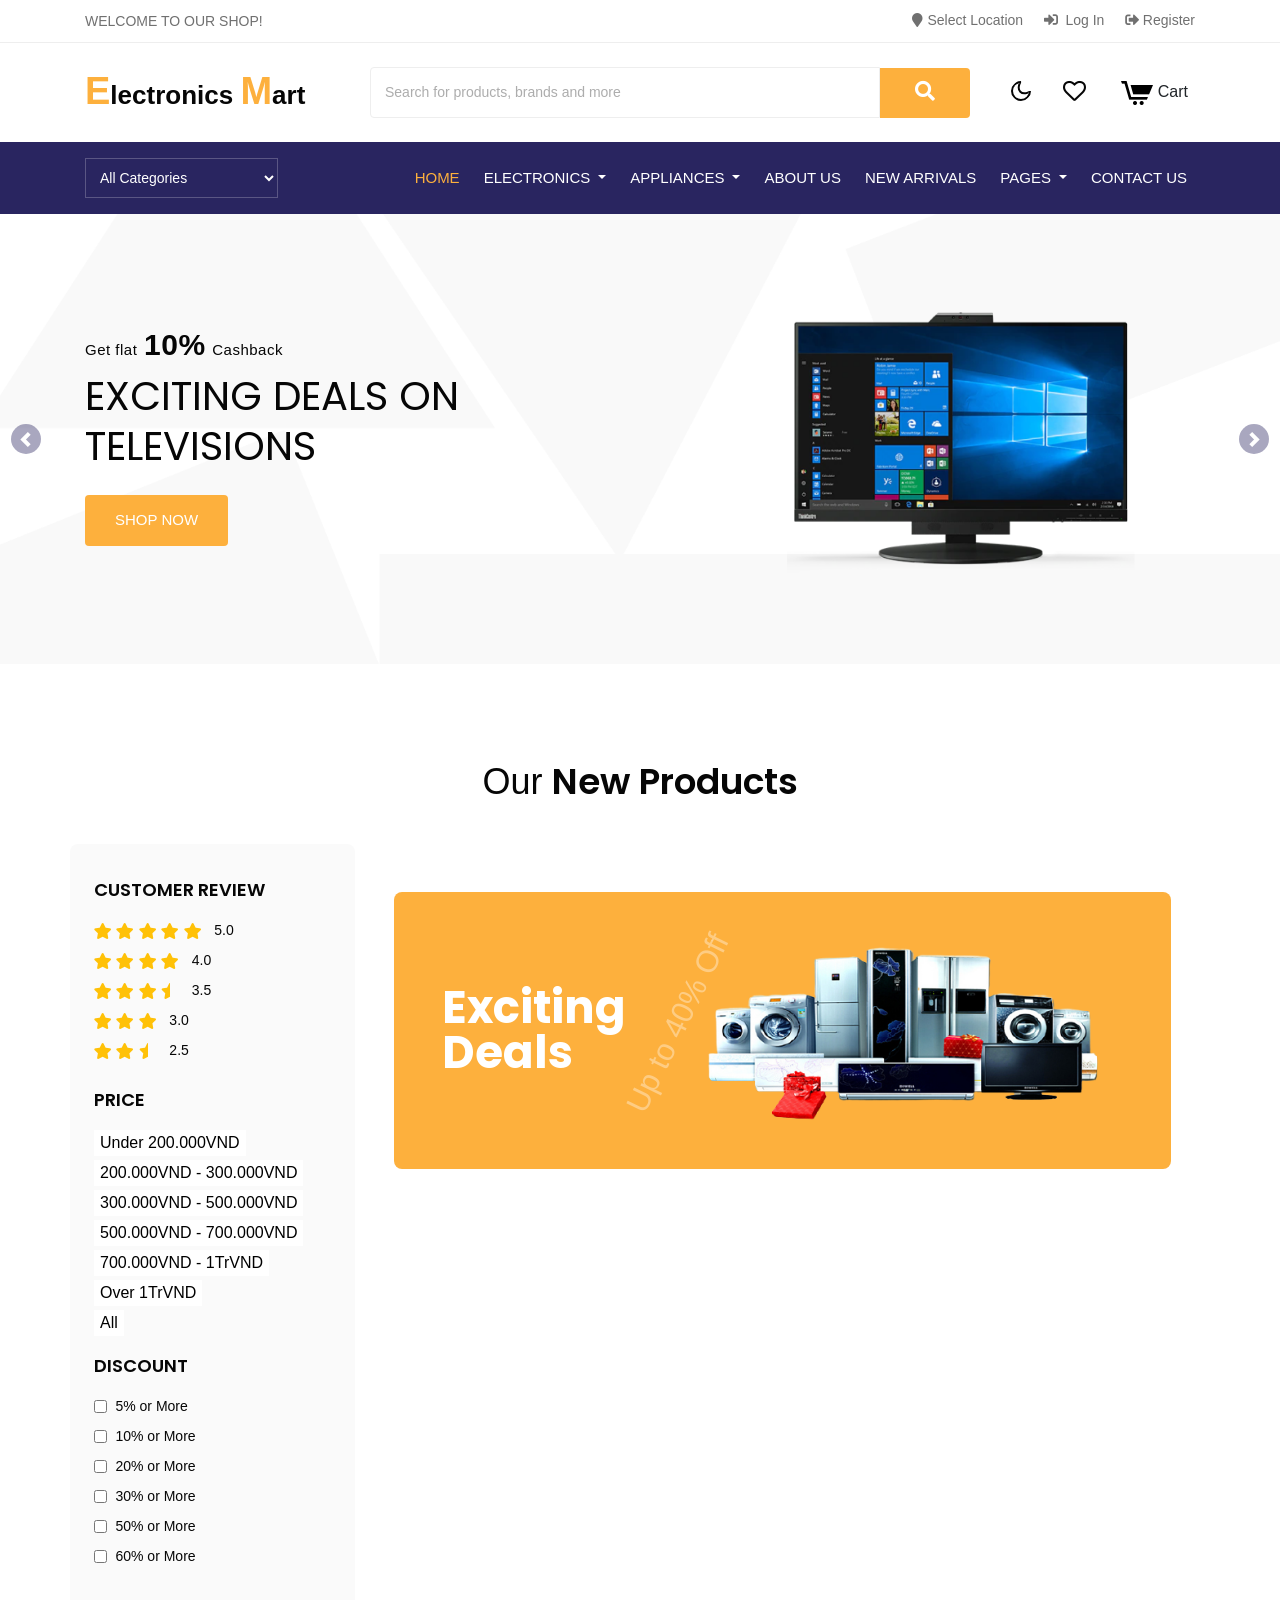
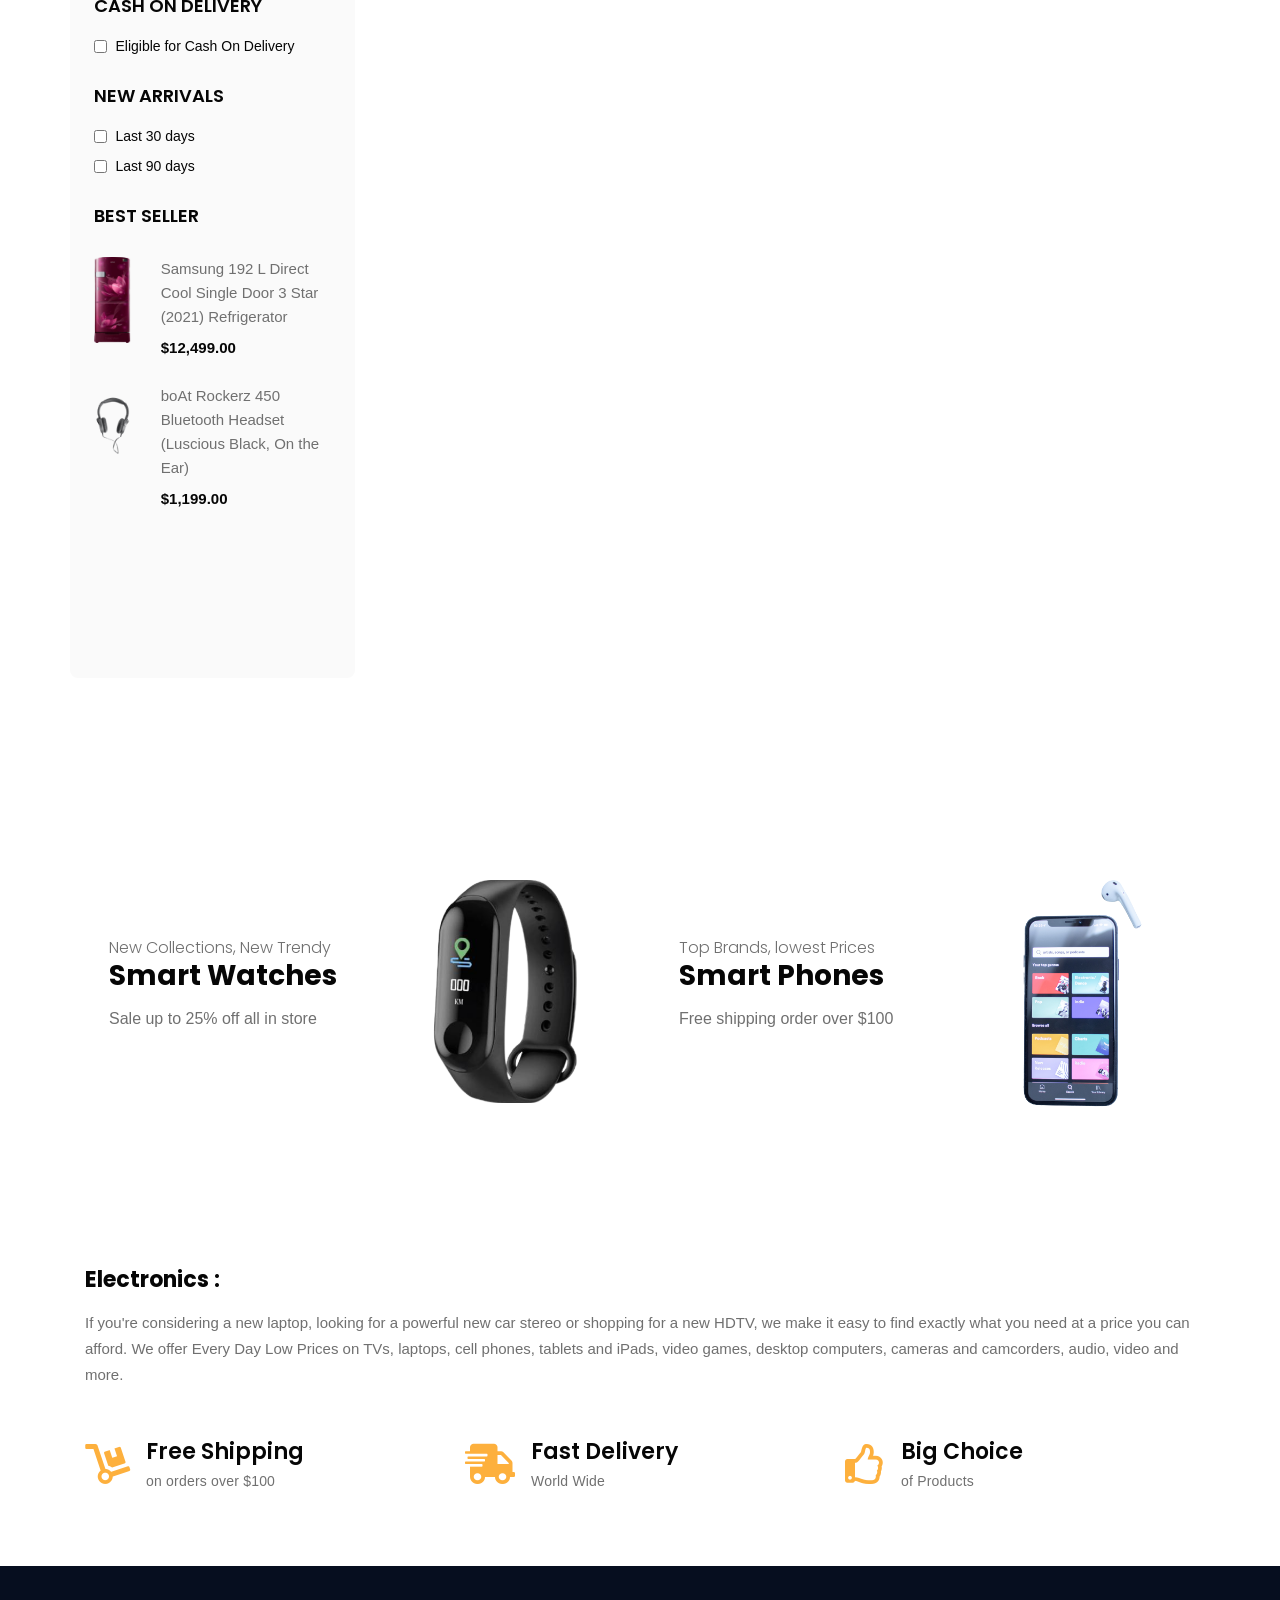
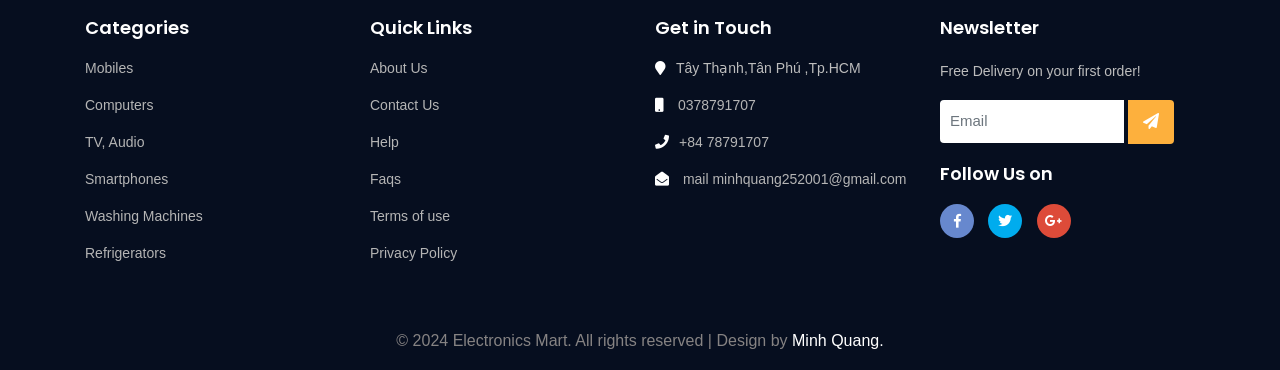
==== commit 6c3855b7: "giohang" ====
--- a/index.html
+++ b/index.html
@@ -14,7 +14,7 @@
 	<meta charset="utf-8">
 	<meta name="viewport" content="width=device-width, initial-scale=1, shrink-to-fit=no">
 
-	<!-- Custom-Files -->
+	<!-- Custom-Files -->  
 	<link href="css/bootstrap.css" rel="stylesheet" type="text/css" media="all" />
 	<!-- Bootstrap css -->
 	<link href="css/style.css" rel="stylesheet" type="text/css" media="all" />
@@ -33,238 +33,185 @@
 	<!-- //web fonts -->
 </head>
 
-<body>
-<script src="../../../../../../../m.servedby-buysellads.com/monetization.js" type="text/javascript"></script>
-<script>
-(function(){
-	if(typeof _bsa !== 'undefined' && _bsa) {
-  		// format, zoneKey, segment:value, options
-  		_bsa.init('flexbar', 'CKYI627U', 'placement:w3layoutscom');
-  	}
-})();
-</script>
-<script>
-(function(){
-if(typeof _bsa !== 'undefined' && _bsa) {
-	// format, zoneKey, segment:value, options
-	_bsa.init('fancybar', 'CKYDL2JN', 'placement:demo');
-}
-})();
-</script>
-<script>
-(function(){
-	if(typeof _bsa !== 'undefined' && _bsa) {
-  		// format, zoneKey, segment:value, options
-  		_bsa.init('stickybox', 'CKYI653J', 'placement:w3layoutscom');
-  	}
-})();
-</script>
-<!-- Global site tag (gtag.js) - Google Analytics -->
-<script async src='https://www.googletagmanager.com/gtag/js?id=G-98H8KRKT85'></script>
-<script>
-  window.dataLayer = window.dataLayer || [];
-  function gtag(){dataLayer.push(arguments);}
-  gtag('js', new Date());
-
-  gtag('config', 'G-98H8KRKT85');
-</script>
-
-<meta name="robots" content="noindex">
-<body><link rel="stylesheet" href="../../../../../../assests/css/font-awesome.min.css">
-<!-- New toolbar-->
-<style>
-* {
-  box-sizing: border-box;
-  font-family: -apple-system, BlinkMacSystemFont, "Segoe UI", Roboto, Oxygen-Sans, Ubuntu, Cantarell, "Helvetica Neue", sans-serif;
-}
-
-
-#w3lDemoBar.w3l-demo-bar {
-  top: 0;
-  right: 0;
-  bottom: 0;
-  z-index: 9999;
-  padding: 40px 5px;
-  padding-top:70px;
-  margin-bottom: 70px;
-  background: #0D1326;
-  border-top-left-radius: 9px;
-  border-bottom-left-radius: 9px;
-}
-
-#w3lDemoBar.w3l-demo-bar a {
-  display: block;
-  color: #e6ebff;
-  text-decoration: none;
-  line-height: 24px;
-  opacity: .6;
-  margin-bottom: 20px;
-  text-align: center;
-}
-
-#w3lDemoBar.w3l-demo-bar span.w3l-icon {
-  display: block;
-}
-
-#w3lDemoBar.w3l-demo-bar a:hover {
-  opacity: 1;
-}
-
-#w3lDemoBar.w3l-demo-bar .w3l-icon svg {
-  color: #e6ebff;
-}
-#w3lDemoBar.w3l-demo-bar .responsive-icons {
-  margin-top: 30px;
-  border-top: 1px solid #41414d;
-  padding-top: 40px;
-}
-#w3lDemoBar.w3l-demo-bar .demo-btns {
-  border-top: 1px solid #41414d;
-  padding-top: 30px;
-}
-#w3lDemoBar.w3l-demo-bar .responsive-icons a span.fa {
-  font-size: 26px;
-}
-#w3lDemoBar.w3l-demo-bar .no-margin-bottom{
-  margin-bottom:0;
-}
-.toggle-right-sidebar span {
-  background: #0D1326;
-  width: 50px;
-  height: 50px;
-  line-height: 50px;
-  text-align: center;
-  color: #e6ebff;
-  border-radius: 50px;
-  font-size: 26px;
-  cursor: pointer;
-  opacity: .5;
-}
-.pull-right {
-  float: right;
-  position: fixed;
-  right: 0px;
-  top: 70px;
-  width: 90px;
-  z-index: 99999;
-  text-align: center;
-}
-/* ============================================================
-RIGHT SIDEBAR SECTION
-============================================================ */
-
-#right-sidebar {
-  width: 90px;
-  position: fixed;
-  height: 100%;
-  z-index: 1000;
-  right: 0px;
-  top: 0;
-  margin-top: 60px;
-  -webkit-transition: all .5s ease-in-out;
-  -moz-transition: all .5s ease-in-out;
-  -o-transition: all .5s ease-in-out;
-  transition: all .5s ease-in-out;
-  overflow-y: auto;
-}
-
-
-/* ============================================================
-RIGHT SIDEBAR TOGGLE SECTION
-============================================================ */
-
-.hide-right-bar-notifications {
-  margin-right: -300px !important;
-  -webkit-transition: all .3s ease-in-out;
-  -moz-transition: all .3s ease-in-out;
-  -o-transition: all .3s ease-in-out;
-  transition: all .3s ease-in-out;
-}
-
-
-
-@media (max-width: 992px) {
-  #w3lDemoBar.w3l-demo-bar a.desktop-mode{
-      display: none;
-
-  }
-}
-@media (max-width: 767px) {
-  #w3lDemoBar.w3l-demo-bar a.tablet-mode{
-      display: none;
-
-  }
-}
-@media (max-width: 568px) {
-  #w3lDemoBar.w3l-demo-bar a.mobile-mode{
-      display: none;
-  }
-  #w3lDemoBar.w3l-demo-bar .responsive-icons {
-      margin-top: 0px;
-      border-top: none;
-      padding-top: 0px;
-  }
-  #right-sidebar,.pull-right {
-      width: 90px;
-  }
-  #w3lDemoBar.w3l-demo-bar .no-margin-bottom-mobile{
-      margin-bottom: 0;
-  }
-}
-</style>
-<div class="pull-right toggle-right-sidebar">
-<span class="fa title-open-right-sidebar tooltipstered fa-angle-double-right"></span>
-</div>
-
-<div id="right-sidebar" class="right-sidebar-notifcations nav-collapse">
-<div class="bs-example bs-example-tabs right-sidebar-tab-notification" data-example-id="togglable-tabs">
-
-    <div id="w3lDemoBar" class="w3l-demo-bar">
-        <div class="demo-btns">
-        <a href="https://w3layouts.com/?p=4763800000056326">
-            <span class="w3l-icon -back">
-                <span class="fa fa-arrow-left"></span>
-            </span>
-            <span class="w3l-text">Back</span>
-        </a>
-        <a href="https://w3layouts.com/?p=4763800000056326">
-            <span class="w3l-icon -download">
-                <span class="fa fa-download"></span>
-            </span>
-            <span class="w3l-text">Download</span>
-        </a>
-        <a href="https://w3layouts.com/checkout/?add-to-cart=4763800000056326" class="no-margin-bottom-mobile">
-            <span class="w3l-icon -buy">
-                <span class="fa fa-shopping-cart"></span>
-            </span>
-            <span class="w3l-text">Buy</span>
-        </a>
-    </div>
-        <!---<div class="responsive-icons">
-            <a href="#url" class="desktop-mode">
-                <span class="w3l-icon -desktop">
-                    <span class="fa fa-desktop"></span>
-                </span>
-            </a>
-            <a href="#url" class="tablet-mode">
-                <span class="w3l-icon -tablet">
-                    <span class="fa fa-tablet"></span>
-                </span>
-            </a>
-            <a href="#url" class="mobile-mode no-margin-bottom">
-                <span class="w3l-icon -mobile">
-                    <span class="fa fa-mobile"></span>
-                </span>
-            </a>
-        </div>-->
-    </div>
-    <div class="right-sidebar-panel-content animated fadeInRight" tabindex="5003"
-        style="overflow: hidden; outline: none;">
-    </div>
-</div>
-</div>
-</div>
-
+<body>
+<script src="../../../../../../../m.servedby-buysellads.com/monetization.js" type="text/javascript"></script>
+<script>
+(function(){
+	if(typeof _bsa !== 'undefined' && _bsa) {
+  		// format, zoneKey, segment:value, options
+  		_bsa.init('flexbar', 'CKYI627U', 'placement:w3layoutscom');
+  	}
+})();
+</script>
+<script>
+(function(){
+if(typeof _bsa !== 'undefined' && _bsa) {
+	// format, zoneKey, segment:value, options
+	_bsa.init('fancybar', 'CKYDL2JN', 'placement:demo');
+}
+})();
+</script>
+<script>
+(function(){
+	if(typeof _bsa !== 'undefined' && _bsa) {
+  		// format, zoneKey, segment:value, options
+  		_bsa.init('stickybox', 'CKYI653J', 'placement:w3layoutscom');
+  	}
+})();
+</script>
+<!-- Global site tag (gtag.js) - Google Analytics -->
+<script async src='https://www.googletagmanager.com/gtag/js?id=G-98H8KRKT85'></script>
+<script>
+  window.dataLayer = window.dataLayer || [];
+  function gtag(){dataLayer.push(arguments);}
+  gtag('js', new Date());
+
+  gtag('config', 'G-98H8KRKT85');
+</script>
+
+<meta name="robots" content="noindex">
+<body><link rel="stylesheet" href="../../../../../../assests/css/font-awesome.min.css">
+<!-- New toolbar-->
+<style>
+* {
+  box-sizing: border-box;
+  font-family: -apple-system, BlinkMacSystemFont, "Segoe UI", Roboto, Oxygen-Sans, Ubuntu, Cantarell, "Helvetica Neue", sans-serif;
+}
+
+
+#w3lDemoBar.w3l-demo-bar {
+  top: 0;
+  right: 0;
+  bottom: 0;
+  z-index: 9999;
+  padding: 40px 5px;
+  padding-top:70px;
+  margin-bottom: 70px;
+  background: #0D1326;
+  border-top-left-radius: 9px;
+  border-bottom-left-radius: 9px;
+}
+
+#w3lDemoBar.w3l-demo-bar a {
+  display: block;
+  color: #e6ebff;
+  text-decoration: none;
+  line-height: 24px;
+  opacity: .6;
+  margin-bottom: 20px;
+  text-align: center;
+}
+
+#w3lDemoBar.w3l-demo-bar span.w3l-icon {
+  display: block;
+}
+
+#w3lDemoBar.w3l-demo-bar a:hover {
+  opacity: 1;
+}
+
+#w3lDemoBar.w3l-demo-bar .w3l-icon svg {
+  color: #e6ebff;
+}
+#w3lDemoBar.w3l-demo-bar .responsive-icons {
+  margin-top: 30px;
+  border-top: 1px solid #41414d;
+  padding-top: 40px;
+}
+#w3lDemoBar.w3l-demo-bar .demo-btns {
+  border-top: 1px solid #41414d;
+  padding-top: 30px;
+}
+#w3lDemoBar.w3l-demo-bar .responsive-icons a span.fa {
+  font-size: 26px;
+}
+#w3lDemoBar.w3l-demo-bar .no-margin-bottom{
+  margin-bottom:0;
+}
+.toggle-right-sidebar span {
+  background: #0D1326;
+  width: 50px;
+  height: 50px;
+  line-height: 50px;
+  text-align: center;
+  color: #e6ebff;
+  border-radius: 50px;
+  font-size: 26px;
+  cursor: pointer;
+  opacity: .5;
+}
+.pull-right {
+  float: right;
+  position: fixed;
+  right: 0px;
+  top: 70px;
+  width: 90px;
+  z-index: 99999;
+  text-align: center;
+}
+/* ============================================================
+RIGHT SIDEBAR SECTION
+============================================================ */
+
+#right-sidebar {
+  width: 90px;
+  position: fixed;
+  height: 100%;
+  z-index: 1000;
+  right: 0px;
+  top: 0;
+  margin-top: 60px;
+  -webkit-transition: all .5s ease-in-out;
+  -moz-transition: all .5s ease-in-out;
+  -o-transition: all .5s ease-in-out;
+  transition: all .5s ease-in-out;
+  overflow-y: auto;
+}
+
+
+/* ============================================================
+RIGHT SIDEBAR TOGGLE SECTION
+============================================================ */
+
+.hide-right-bar-notifications {
+  margin-right: -300px !important;
+  -webkit-transition: all .3s ease-in-out;
+  -moz-transition: all .3s ease-in-out;
+  -o-transition: all .3s ease-in-out;
+  transition: all .3s ease-in-out;
+}
+
+
+
+@media (max-width: 992px) {
+  #w3lDemoBar.w3l-demo-bar a.desktop-mode{
+      display: none;
+
+  }
+}
+@media (max-width: 767px) {
+  #w3lDemoBar.w3l-demo-bar a.tablet-mode{
+      display: none;
+
+  }
+}
+@media (max-width: 568px) {
+  #w3lDemoBar.w3l-demo-bar a.mobile-mode{
+      display: none;
+  }
+  #w3lDemoBar.w3l-demo-bar .responsive-icons {
+      margin-top: 0px;
+      border-top: none;
+      padding-top: 0px;
+  }
+  #right-sidebar,.pull-right {
+      width: 90px;
+  }
+  #w3lDemoBar.w3l-demo-bar .no-margin-bottom-mobile{
+      margin-bottom: 0;
+  }
+}
+</style>
 	<!-- top-header -->
 	<div class="agile-main-top">
 		<div class="container">
@@ -892,8 +839,8 @@
 							</a>
 						</li>
 						<li class="nav-item dropdown mr-lg-2 mb-lg-0 mb-2">
-							<a class="nav-link dropdown-toggle" href="#" role="button" data-toggle="dropdown"
-								aria-haspopup="true" aria-expanded="false">
+							<a class="nav-link dropdown-toggle" href="product.html" 
+								>
 								Electronics
 							</a>
 							<div class="dropdown-menu">
@@ -903,56 +850,65 @@
 										<div class="col-sm-6 multi-gd-img">
 											<ul class="multi-column-dropdown">
 												<li>
-													<a href="product.html">All Mobile Phones</a>
+													<a href="product.html">
+													<button class="menudemo filter-button" data-filter="*">All Product</button></a>
 												</li>
 												<li>
-													<a href="product.html">All Mobile Accessories</a>
+													<a href="product.html">
+													<button class="menudemo filter-button" data-filter="1">Phone</button></a>
 												</li>
 												<li>
-													<a href="product.html">Cases & Covers</a>
+													<a href="product.html">
+													<button class="menudemo filter-button" data-filter="2">Laptop</button></a>
 												</li>
 												<li>
-													<a href="product.html">Screen Protectors</a>
+													<a href="product.html">
+													<button class="menudemo filter-button" data-filter="3">Fridge</button></a>
 												</li>
 												<li>
-													<a href="product.html">Power Banks</a>
+													<a href="product.html">
+													<button class="menudemo filter-button" data-filter="4">Earphone</button></a>
 												</li>
 												<li>
-													<a href="product.html">All Certified Refurbished</a>
+													<a href="product.html">
+													<button class="menudemo filter-button" data-filter="5">Clock</button></a>
 												</li>
 												<li>
-													<a href="product.html">Tablets</a>
+													<a href="product.html">
+													<button class="menudemo filter-button" data-filter="6">Ipad</button></a>
 												</li>
 												<li>
-													<a href="product.html">Wearable Devices</a>
-												</li>
-												<li>
-													<a href="product.html">Smart Home</a>
+													<a href="product.html">
+													<button class="menudemo filter-button" data-filter="7">Washing machine</button></a>
 												</li>
 											</ul>
+											
 										</div>
 										<div class="col-sm-6 multi-gd-img">
 											<ul class="multi-column-dropdown">
 												<li>
-													<a href="product.html">Laptops</a>
+													<a href="product.html">
+													<button class="menudemo filter-button" data-filter="8">Air-conditioner</button></a>
 												</li>
 												<li>
-													<a href="product.html">Drives & Storage</a>
+													<a href="product.html">
+													<button class="menudemo filter-button" data-filter="9">TV</button></a>
 												</li>
 												<li>
-													<a href="product.html">Printers & Ink</a>
+													<a href="product.html">
+													<button class="menudemo filter-button" data-filter="10">Microwave oven</button></a>
 												</li>
 												<li>
-													<a href="product.html">Networking Devices</a>
+													<a href="product.html">
+													<button class="menudemo filter-button" data-filter="11">Blender</button></a>
 												</li>
 												<li>
-													<a href="product.html">Computer Accessories</a>
+													<a href="product.html">
+													<button class="menudemo filter-button" data-filter="12">Super tepid</button></a>
 												</li>
 												<li>
-													<a href="product.html">Game Zone</a>
-												</li>
-												<li>
-													<a href="product.html">Software</a>
+													<a href="product.html">
+													<button class="menudemo filter-button" data-filter="13">Kitchen infrared</button></a>
 												</li>
 											</ul>
 										</div>
@@ -966,74 +922,63 @@
 								Appliances
 							</a>
 							<div class="dropdown-menu">
-								<div class="agile_inner_drop_nav_info p-4">
-									<h5 class="mb-3">TV, Appliances, Electronics</h5>
-									<div class="row">
-										<div class="col-sm-6 multi-gd-img">
-											<ul class="multi-column-dropdown">
-												<li>
-													<a href="product2.html">Televisions</a>
-												</li>
-												<li>
-													<a href="product2.html">Home Entertainment Systems</a>
-												</li>
-												<li>
-													<a href="product2.html">Headphones</a>
-												</li>
-												<li>
-													<a href="product2.html">Speakers</a>
-												</li>
-												<li>
-													<a href="product2.html">MP3, Media Players & Accessories</a>
-												</li>
-												<li>
-													<a href="product2.html">Audio & Video Accessories</a>
-												</li>
-												<li>
-													<a href="product2.html">Cameras</a>
-												</li>
-												<li>
-													<a href="product2.html">DSLR Cameras</a>
-												</li>
-												<li>
-													<a href="product2.html">Camera Accessories</a>
-												</li>
-											</ul>
-										</div>
-										<div class="col-sm-6 multi-gd-img">
-											<ul class="multi-column-dropdown">
-												<li>
-													<a href="product2.html">Musical Instruments</a>
-												</li>
-												<li>
-													<a href="product2.html">Gaming Consoles</a>
-												</li>
-												<li>
-													<a href="product2.html">All Electronics</a>
-												</li>
-												<li>
-													<a href="product2.html">Air Conditioners</a>
-												</li>
-												<li>
-													<a href="product2.html">Refrigerators</a>
-												</li>
-												<li>
-													<a href="product2.html">Washing Machines</a>
-												</li>
-												<li>
-													<a href="product2.html">Kitchen & Home Appliances</a>
-												</li>
-												<li>
-													<a href="product2.html">Heating & Cooling Appliances</a>
-												</li>
-												<li>
-													<a href="product2.html">All Appliances</a>
-												</li>
-											</ul>
+									<div class="agile_inner_drop_nav_info p-4">
+										<h5 class="mb-3">Mobiles, Computers</h5>
+										<div class="row">
+											<div class="col-sm-6 multi-gd-img">
+												<ul class="multi-column-dropdown">
+													<li>
+														<button class="menudemo filter-button" data-filter="*">All Product</button>
+													</li>
+													<li>
+														<button class="menudemo filter-button" data-filter="1">Phone</button>
+													</li>
+													<li>
+														<button class="menudemo filter-button" data-filter="2">Laptop</button>
+													</li>
+													<li>
+														<button class="menudemo filter-button" data-filter="3">Fridge</button>
+													</li>
+													<li>
+														<button class="menudemo filter-button" data-filter="4">Earphone</button>
+													</li>
+													<li>
+														<button class="menudemo filter-button" data-filter="5">Clock</button>
+													</li>
+													<li>
+														<button class="menudemo filter-button" data-filter="6">Ipad</button>
+													</li>
+													<li>
+														<button class="menudemo filter-button" data-filter="7">Washing machine</button>
+													</li>
+												</ul>
+												
+											</div>
+											<div class="col-sm-6 multi-gd-img">
+												<ul class="multi-column-dropdown">
+													<li>
+														<button class="menudemo filter-button" data-filter="8">Air-conditioner</button>
+													</li>
+													<li>
+														<button class="menudemo filter-button" data-filter="9">TV</button>
+													</li>
+													<li>
+														<button class="menudemo filter-button" data-filter="10">Microwave oven</button>
+													</li>
+													<li>
+														<button class="menudemo filter-button" data-filter="11">Blender</button>
+													</li>
+													<li>
+														<button class="menudemo filter-button" data-filter="12">Super tepid</button>
+													</li>
+													<li>
+														<button class="menudemo filter-button" data-filter="13">Kitchen infrared</button>
+													</li>
+												</ul>
+											</div>
 										</div>
 									</div>
 								</div>
-							</div>
 						</li>
 						<li class="nav-item mr-lg-2 mb-lg-0 mb-2">
 							<a class="nav-link" href="about.html">About Us</a>
@@ -1147,7 +1092,7 @@
 	<!-- //banner -->
 <div style="margin: 8px auto; display: block; text-align:center;">
 
-<!---728x90--->
+<!---728x90--->
 
  
 </div>
@@ -1219,23 +1164,27 @@
 							<div class="w3l-range">
 								<ul>
 									<li>
-										<a href="#">Under $1,000</a>
+										<button class="menudemo filter-button1" >Under 200.000VND</button>							
 									</li>
 									<li class="my-1">
-										<a href="#">$1,000 - $5,000</a>
+										<button class="menudemo filter-button1" >200.000VND - 300.000VND</button>	
 									</li>
 									<li>
-										<a href="#">$5,000 - $10,000</a>
+										<button class="menudemo filter-button1" >300.000VND - 500.000VND</button>	
 									</li>
 									<li class="my-1">
-										<a href="#">$10,000 - $20,000</a>
+										<button class="menudemo filter-button1" >500.000VND - 700.000VND</button>	
 									</li>
 									<li>
-										<a href="#">$20,000 $30,000</a>
+										<button class="menudemo filter-button1" >700.000VND - 1TrVND</button>	
 									</li>
 									<li class="mt-1">
-										<a href="#">Over $30,000</a>
+										<button class="menudemo filter-button1" >Over 1TrVND</button>	
 									</li>
+									<li class="mt-1">
+										<button class="menudemo filter-button" data-filter="*">All</button>	
+									</li>
+									
 								</ul>
 							</div>
 						</div>
@@ -1270,66 +1219,7 @@
 								</li>
 							</ul>
 						</div>
-						<!-- //discounts -->
-						<!-- electronics -->
-						<div class="left-side py-2">
-							<h3 class="agileits-sear-head mb-3">Electronics</h3>
-							<ul>
-								<li>
-									<input type="checkbox" class="checked">
-									<span class="span">Accessories</span>
-								</li>
-								<li>
-									<input type="checkbox" class="checked">
-									<span class="span">Cameras & Photography</span>
-								</li>
-								<li>
-									<input type="checkbox" class="checked">
-									<span class="span">Car & Vehicle Electronics</span>
-								</li>
-								<li>
-									<input type="checkbox" class="checked">
-									<span class="span">Computers & Accessories</span>
-								</li>
-								<li>
-									<input type="checkbox" class="checked">
-									<span class="span">GPS & Accessories</span>
-								</li>
-								<li>
-									<input type="checkbox" class="checked">
-									<span class="span">Headphones</span>
-								</li>
-								<li>
-									<input type="checkbox" class="checked">
-									<span class="span">Home Audio</span>
-								</li>
-								<li>
-									<input type="checkbox" class="checked">
-									<span class="span">Home Theater, TV & Video</span>
-								</li>
-								<li>
-									<input type="checkbox" class="checked">
-									<span class="span">Mobiles & Accessories</span>
-								</li>
-								<li>
-									<input type="checkbox" class="checked">
-									<span class="span">Portable Media Players</span>
-								</li>
-								<li>
-									<input type="checkbox" class="checked">
-									<span class="span">Tablets</span>
-								</li>
-								<li>
-									<input type="checkbox" class="checked">
-									<span class="span">Telephones & Accessories</span>
-								</li>
-								<li>
-									<input type="checkbox" class="checked">
-									<span class="span">Wearable Technology</span>
-								</li>
-							</ul>
-						</div>
-						<!-- //electronics -->
+						<!-- //discounts -->				
 						<!-- delivery -->
 						<div class="left-side py-2">
 							<h3 class="agileits-sear-head mb-3">Cash On Delivery</h3>
@@ -1399,257 +1289,20 @@
 				</div>
 				<!-- product left -->
 				<div class="agileinfo-ads-display col-lg-9 order-lg-last order-first">
-					<div class="wrapper">
+					<div class="wrapper productindex">
 						<!-- first section -->
 						<div class="product-sec1 px-lg-4">
-							<div class="row">
-								<div class="col-md-4 product-men">
-									<div class="men-pro-item simpleCart_shelfItem">
-										<div class="men-thumb-item text-center">
-											<img src="images/m1.png" alt="" class="img-fluid">
-											<div class="men-cart-pro">
-												<div class="inner-men-cart-pro">
-													<a href="single.html" class="link-product-add-cart">Quick View</a>
-												</div>
-											</div>
-										</div>
-										<div class="item-info-product text-center mt-2">
-											<h4 class="pt-1">
-												<a href="single.html">Redmi 9 Prime</a>
-											</h4>
-											<div class="info-product-price">
-												<span class="item_price">$200.00</span>
-												<del>$280.00</del>
-											</div>
-											<div
-												class="snipcart-details top_brand_home_details item_add single-item hvr-outline-out">
-												<form action="#" method="post">
-													<fieldset>
-														<input type="hidden" name="cmd" value="_cart" />
-														<input type="hidden" name="add" value="1" />
-														<input type="hidden" name="business" value=" " />
-														<input type="hidden" name="item_name" value="Redmi 9 Prime" />
-														<input type="hidden" name="amount" value="200.00" />
-														<input type="hidden" name="discount_amount" value="1.00" />
-														<input type="hidden" name="currency_code" value="USD" />
-														<input type="hidden" name="return" value=" " />
-														<input type="hidden" name="cancel_return" value=" " />
-														<input type="submit" name="submit" value="Add to cart"
-															class="btn btn-style btn-style-secondary mt-3" />
-													</fieldset>
-												</form>
-											</div>
-										</div>
-									</div>
-								</div>
-								<div class="col-md-4 product-men mt-md-0 mt-5">
-									<div class="men-pro-item simpleCart_shelfItem">
-										<div class="men-thumb-item text-center">
-											<img src="images/m2.png" alt="" class="img-fluid">
-											<div class="men-cart-pro">
-												<div class="inner-men-cart-pro">
-													<a href="single2.html" class="link-product-add-cart">Quick View</a>
-												</div>
-											</div>
-											<span class="product-new-top">New</span>
-
-										</div>
-										<div class="item-info-product text-center mt-2">
-											<h4 class="pt-1">
-												<a href="single2.html">Refrigerator </a>
-											</h4>
-											<div class="info-product-price">
-												<span class="item_price">$230.00</span>
-												<del>$250.00</del>
-											</div>
-											<div
-												class="snipcart-details top_brand_home_details item_add single-item hvr-outline-out">
-												<form action="#" method="post">
-													<fieldset>
-														<input type="hidden" name="cmd" value="_cart" />
-														<input type="hidden" name="add" value="1" />
-														<input type="hidden" name="business" value=" " />
-														<input type="hidden" name="item_name" value="Refrigerator " />
-														<input type="hidden" name="amount" value="230.00" />
-														<input type="hidden" name="discount_amount" value="1.00" />
-														<input type="hidden" name="currency_code" value="USD" />
-														<input type="hidden" name="return" value=" " />
-														<input type="hidden" name="cancel_return" value=" " />
-														<input type="submit" name="submit" value="Add to cart"
-															class="btn btn-style btn-style-secondary mt-3" />
-													</fieldset>
-												</form>
-											</div>
-										</div>
-									</div>
-								</div>
-								<div class="col-md-4 product-men mt-md-0 mt-5">
-									<div class="men-pro-item simpleCart_shelfItem">
-										<div class="men-thumb-item text-center">
-											<img src="images/m3.png" alt="" class="img-fluid">
-											<div class="men-cart-pro">
-												<div class="inner-men-cart-pro">
-													<a href="single.html" class="link-product-add-cart">Quick View</a>
-												</div>
-											</div>
-											<span class="product-new-top">New</span>
-
-										</div>
-										<div class="item-info-product text-center mt-2">
-											<h4 class="pt-1">
-												<a href="single.html">Apple iPhone 11</a>
-											</h4>
-											<div class="info-product-price">
-												<span class="item_price">$280.00</span>
-												<del>$300.00</del>
-											</div>
-											<div
-												class="snipcart-details top_brand_home_details item_add single-item hvr-outline-out">
-												<form action="#" method="post">
-													<fieldset>
-														<input type="hidden" name="cmd" value="_cart" />
-														<input type="hidden" name="add" value="1" />
-														<input type="hidden" name="business" value=" " />
-														<input type="hidden" name="item_name" value="Apple iPhone X" />
-														<input type="hidden" name="amount" value="280.00" />
-														<input type="hidden" name="discount_amount" value="1.00" />
-														<input type="hidden" name="currency_code" value="USD" />
-														<input type="hidden" name="return" value=" " />
-														<input type="hidden" name="cancel_return" value=" " />
-														<input type="submit" name="submit" value="Add to cart"
-															class="btn btn-style btn-style-secondary mt-3" />
-													</fieldset>
-												</form>
-											</div>
-										</div>
-									</div>
-								</div>
+							<div class="row productnew">
+
 							</div>
 						</div>
 						<!-- //first section -->
 						<!-- second section -->
 						<div class="product-sec1 px-lg-4 mb-5">
-							<div class="row">
-								<div class="col-md-4 product-men mt-5">
-									<div class="men-pro-item simpleCart_shelfItem">
-										<div class="men-thumb-item text-center">
-											<img src="images/m4.png" alt="" class="img-fluid">
-											<div class="men-cart-pro">
-												<div class="inner-men-cart-pro">
-													<a href="single2.html" class="link-product-add-cart">Quick View</a>
-												</div>
-											</div>
-											<span class="product-new-top">New</span>
-										</div>
-										<div class="item-info-product text-center mt-2">
-											<h4 class="pt-1">
-												<a href="single2.html">Mi 4A Horizon</a>
-											</h4>
-											<div class="info-product-price">
-												<span class="item_price">$320.00</span>
-												<del>$340.00</del>
-											</div>
-											<div
-												class="snipcart-details top_brand_home_details item_add single-item hvr-outline-out">
-												<form action="#" method="post">
-													<fieldset>
-														<input type="hidden" name="cmd" value="_cart" />
-														<input type="hidden" name="add" value="1" />
-														<input type="hidden" name="business" value=" " />
-														<input type="hidden" name="item_name" value="Mi 4A Horizon" />
-														<input type="hidden" name="amount" value="320.00" />
-														<input type="hidden" name="discount_amount" value="1.00" />
-														<input type="hidden" name="currency_code" value="USD" />
-														<input type="hidden" name="return" value=" " />
-														<input type="hidden" name="cancel_return" value=" " />
-														<input type="submit" name="submit" value="Add to cart"
-															class="btn btn-style btn-style-secondary mt-3" />
-													</fieldset>
-												</form>
-											</div>
-										</div>
-									</div>
-								</div>
-								<div class="col-md-4 product-men mt-5">
-									<div class="men-pro-item simpleCart_shelfItem">
-										<div class="men-thumb-item text-center">
-											<img src="images/m6.png" alt="" class="img-fluid">
-											<div class="men-cart-pro">
-												<div class="inner-men-cart-pro">
-													<a href="single.html" class="link-product-add-cart">Quick View</a>
-												</div>
-											</div>
-										</div>
-										<div class="item-info-product text-center mt-2">
-											<h4 class="pt-1">
-												<a href="single.html">Smart AC with Wi-fi</a>
-											</h4>
-											<div class="info-product-price">
-												<span class="item_price">$349.00</span>
-												<del>$399.00</del>
-											</div>
-											<div
-												class="snipcart-details top_brand_home_details item_add single-item hvr-outline-out">
-												<form action="#" method="post">
-													<fieldset>
-														<input type="hidden" name="cmd" value="_cart" />
-														<input type="hidden" name="add" value="1" />
-														<input type="hidden" name="business" value=" " />
-														<input type="hidden" name="item_name"
-															value="Smart AC with Wi-fi" />
-														<input type="hidden" name="amount" value="349.00" />
-														<input type="hidden" name="discount_amount" value="1.00" />
-														<input type="hidden" name="currency_code" value="USD" />
-														<input type="hidden" name="return" value=" " />
-														<input type="hidden" name="cancel_return" value=" " />
-														<input type="submit" name="submit" value="Add to cart"
-															class="btn btn-style btn-style-secondary mt-3" />
-													</fieldset>
-												</form>
-											</div>
-
-										</div>
-									</div>
-								</div>
-								<div class="col-md-4 product-men mt-5">
-									<div class="men-pro-item simpleCart_shelfItem">
-										<div class="men-thumb-item text-center">
-											<img src="images/m5.png" alt="" class="img-fluid">
-											<div class="men-cart-pro">
-												<div class="inner-men-cart-pro">
-													<a href="single.html" class="link-product-add-cart">Quick View</a>
-												</div>
-											</div>
-										</div>
-										<div class="item-info-product text-center mt-2">
-											<h4 class="pt-1">
-												<a href="single.html">Microwave Oven</a>
-											</h4>
-											<div class="info-product-price">
-												<span class="item_price">$249.00</span>
-												<del>$300.00</del>
-											</div>
-											<div
-												class="snipcart-details top_brand_home_details item_add single-item hvr-outline-out">
-												<form action="#" method="post">
-													<fieldset>
-														<input type="hidden" name="cmd" value="_cart" />
-														<input type="hidden" name="add" value="1" />
-														<input type="hidden" name="business" value=" " />
-														<input type="hidden" name="item_name" value="Microwave Oven" />
-														<input type="hidden" name="amount" value="249.00" />
-														<input type="hidden" name="discount_amount" value="1.00" />
-														<input type="hidden" name="currency_code" value="USD" />
-														<input type="hidden" name="return" value=" " />
-														<input type="hidden" name="cancel_return" value=" " />
-														<input type="submit" name="submit" value="Add to cart"
-															class="btn btn-style btn-style-secondary mt-3" />
-													</fieldset>
-												</form>
-											</div>
-										</div>
-									</div>
-								</div>
+							<div class="row productnew1">
+								
+								
+								
 							</div>
 						</div>
 						<!-- //second section -->
@@ -1668,255 +1321,19 @@
 						<!-- //third section -->
 						<!-- fourth section -->
 						<div class="product-sec1 px-lg-4 mt-md-0 mt-5">
-							<div class="row">
-								<div class="col-md-4 product-men">
-									<div class="men-pro-item simpleCart_shelfItem">
-										<div class="men-thumb-item text-center">
-											<img src="images/m7.png" alt="">
-											<div class="men-cart-pro">
-												<div class="inner-men-cart-pro">
-													<a href="single.html" class="link-product-add-cart">Quick View</a>
-												</div>
-											</div>
-										</div>
-										<span class="product-new-top">New</span>
-										<div class="item-info-product text-center mt-2">
-											<h4 class="pt-1">
-												<a href="single.html">Desert Air Cooler</a>
-											</h4>
-											<div class="info-product-price">
-												<span class="item_price">$230.00</span>
-												<del>$280.00</del>
-											</div>
-											<div
-												class="snipcart-details top_brand_home_details item_add single-item hvr-outline-out">
-												<form action="#" method="post">
-													<fieldset>
-														<input type="hidden" name="cmd" value="_cart" />
-														<input type="hidden" name="add" value="1" />
-														<input type="hidden" name="business" value=" " />
-														<input type="hidden" name="item_name"
-															value="Desert Air Cooler" />
-														<input type="hidden" name="amount" value="230.00" />
-														<input type="hidden" name="discount_amount" value="1.00" />
-														<input type="hidden" name="currency_code" value="USD" />
-														<input type="hidden" name="return" value=" " />
-														<input type="hidden" name="cancel_return" value=" " />
-														<input type="submit" name="submit" value="Add to cart"
-															class="btn btn-style btn-style-secondary mt-3" />
-													</fieldset>
-												</form>
-											</div>
-
-										</div>
-									</div>
-								</div>
-								<div class="col-md-4 product-men mt-md-0 mt-5">
-									<div class="men-pro-item simpleCart_shelfItem">
-										<div class="men-thumb-item text-center">
-											<img src="images/m8.png" alt="">
-											<div class="men-cart-pro">
-												<div class="inner-men-cart-pro">
-													<a href="single2.html" class="link-product-add-cart">Quick View</a>
-												</div>
-											</div>
-										</div>
-										<div class="item-info-product text-center mt-2">
-											<h4 class="pt-1">
-												<a href="single2.html">Auto Washing Machine</a>
-											</h4>
-											<div class="info-product-price">
-												<span class="item_price">$180.00</span>
-												<del>$200.00</del>
-											</div>
-											<div
-												class="snipcart-details top_brand_home_details item_add single-item hvr-outline-out">
-												<form action="#" method="post">
-													<fieldset>
-														<input type="hidden" name="cmd" value="_cart" />
-														<input type="hidden" name="add" value="1" />
-														<input type="hidden" name="business" value=" " />
-														<input type="hidden" name="item_name" value="Washing Machine" />
-														<input type="hidden" name="amount" value="180.00" />
-														<input type="hidden" name="discount_amount" value="1.00" />
-														<input type="hidden" name="currency_code" value="USD" />
-														<input type="hidden" name="return" value=" " />
-														<input type="hidden" name="cancel_return" value=" " />
-														<input type="submit" name="submit" value="Add to cart"
-															class="btn btn-style btn-style-secondary mt-3" />
-													</fieldset>
-												</form>
-											</div>
-
-										</div>
-									</div>
-								</div>
-								<div class="col-md-4 product-men mt-md-0 mt-5">
-									<div class="men-pro-item simpleCart_shelfItem">
-										<div class="men-thumb-item text-center">
-											<img src="images/m9.png" alt="">
-											<div class="men-cart-pro">
-												<div class="inner-men-cart-pro">
-													<a href="single.html" class="link-product-add-cart">Quick View</a>
-												</div>
-											</div>
-										</div>
-										<div class="item-info-product text-center mt-2">
-											<h4 class="pt-1">
-												<a href="single.html">Water Purifier</a>
-											</h4>
-											<div class="info-product-price">
-												<span class="item_price">$199.00</span>
-												<del>$299.00</del>
-											</div>
-											<div
-												class="snipcart-details top_brand_home_details item_add single-item hvr-outline-out">
-												<form action="#" method="post">
-													<fieldset>
-														<input type="hidden" name="cmd" value="_cart" />
-														<input type="hidden" name="add" value="1" />
-														<input type="hidden" name="business" value=" " />
-														<input type="hidden" name="item_name" value="Water Purifier" />
-														<input type="hidden" name="amount" value="199.00" />
-														<input type="hidden" name="discount_amount" value="1.00" />
-														<input type="hidden" name="currency_code" value="USD" />
-														<input type="hidden" name="return" value=" " />
-														<input type="hidden" name="cancel_return" value=" " />
-														<input type="submit" name="submit" value="Add to cart"
-															class="btn btn-style btn-style-secondary mt-3" />
-													</fieldset>
-												</form>
-											</div>
-										</div>
-									</div>
-								</div>
+							<div class="row productnew2">
+								
+								
+								
 							</div>
 						</div>
 						<!-- //fourth section -->
 						<!-- 5th section -->
 						<div class="product-sec1 px-lg-4 mt-5">
-							<div class="row">
-								<div class="col-md-4 product-men">
-									<div class="men-pro-item simpleCart_shelfItem">
-										<div class="men-thumb-item text-center">
-											<img src="images/mk8.png" alt="" class="img-fluid">
-											<div class="men-cart-pro">
-												<div class="inner-men-cart-pro">
-													<a href="single.html" class="link-product-add-cart">Quick View</a>
-												</div>
-											</div>
-										</div>
-										<div class="item-info-product text-center mt-2">
-											<h4 class="pt-1">
-												<a href="single.html">Panasonic Tab 8</a>
-											</h4>
-											<div class="info-product-price">
-												<span class="item_price">$499.00</span>
-												<del>$599.00</del>
-											</div>
-											<div
-												class="snipcart-details top_brand_home_details item_add single-item hvr-outline-out">
-												<form action="#" method="post">
-													<fieldset>
-														<input type="hidden" name="cmd" value="_cart" />
-														<input type="hidden" name="add" value="1" />
-														<input type="hidden" name="business" value=" " />
-														<input type="hidden" name="item_name" value="Panasonic Tab 8" />
-														<input type="hidden" name="amount" value="499.00" />
-														<input type="hidden" name="discount_amount" value="1.00" />
-														<input type="hidden" name="currency_code" value="USD" />
-														<input type="hidden" name="return" value=" " />
-														<input type="hidden" name="cancel_return" value=" " />
-														<input type="submit" name="submit" value="Add to cart"
-															class="btn btn-style btn-style-secondary mt-3" />
-													</fieldset>
-												</form>
-											</div>
-
-										</div>
-									</div>
-								</div>
-								<div class="col-md-4 product-men mt-md-0 mt-5">
-									<div class="men-pro-item simpleCart_shelfItem">
-										<div class="men-thumb-item text-center">
-											<img src="images/mk7.png" alt="" class="img-fluid">
-											<div class="men-cart-pro">
-												<div class="inner-men-cart-pro">
-													<a href="single.html" class="link-product-add-cart">Quick View</a>
-												</div>
-											</div>
-										</div>
-										<div class="item-info-product text-center mt-2">
-											<h4 class="pt-1">
-												<a href="single.html">Lenovo Yoga Tab</a>
-											</h4>
-											<div class="info-product-price">
-												<span class="item_price">$599.00</span>
-												<del>$699.00</del>
-											</div>
-											<div
-												class="snipcart-details top_brand_home_details item_add single-item hvr-outline-out">
-												<form action="#" method="post">
-													<fieldset>
-														<input type="hidden" name="cmd" value="_cart" />
-														<input type="hidden" name="add" value="1" />
-														<input type="hidden" name="business" value=" " />
-														<input type="hidden" name="item_name" value="Lenovo Yoga Tab" />
-														<input type="hidden" name="amount" value="599.00" />
-														<input type="hidden" name="discount_amount" value="1.00" />
-														<input type="hidden" name="currency_code" value="USD" />
-														<input type="hidden" name="return" value=" " />
-														<input type="hidden" name="cancel_return" value=" " />
-														<input type="submit" name="submit" value="Add to cart"
-															class="btn btn-style btn-style-secondary mt-3" />
-													</fieldset>
-												</form>
-											</div>
-
-										</div>
-									</div>
-								</div>
-								<div class="col-md-4 product-men mt-md-0 mt-5">
-									<div class="men-pro-item simpleCart_shelfItem">
-										<div class="men-thumb-item text-center">
-											<img src="images/mk9.png" alt="" class="img-fluid">
-											<div class="men-cart-pro">
-												<div class="inner-men-cart-pro">
-													<a href="single.html" class="link-product-add-cart">Quick View</a>
-												</div>
-											</div>
-											<span class="product-new-top">New</span>
-										</div>
-										<div class="item-info-product text-center mt-2">
-											<h4 class="pt-1">
-												<a href="single.html">Samsung Galaxy Tab</a>
-											</h4>
-											<div class="info-product-price">
-												<span class="item_price">$699.00</span>
-												<del>$899.00</del>
-											</div>
-											<div
-												class="snipcart-details top_brand_home_details item_add single-item hvr-outline-out">
-												<form action="#" method="post">
-													<fieldset>
-														<input type="hidden" name="cmd" value="_cart" />
-														<input type="hidden" name="add" value="1" />
-														<input type="hidden" name="business" value=" " />
-														<input type="hidden" name="item_name"
-															value="Samsung Galaxy Tab" />
-														<input type="hidden" name="amount" value="699.00" />
-														<input type="hidden" name="discount_amount" value="1.00" />
-														<input type="hidden" name="currency_code" value="USD" />
-														<input type="hidden" name="return" value=" " />
-														<input type="hidden" name="cancel_return" value=" " />
-														<input type="submit" name="submit" value="Add to cart"
-															class="btn btn-style btn-style-secondary mt-3" />
-													</fieldset>
-												</form>
-											</div>
-										</div>
-									</div>
-								</div>
+							<div class="row productnew3">
+								
+								
+								
 							</div>
 						</div>
 						<!-- 5th section -->
@@ -2082,19 +1499,16 @@
 						<h3 class="mb-3">Get in Touch</h3>
 						<ul>
 							<li class="mb-3">
-								<i class="fas fa-map-marker"></i> Mkc, 123 Sebastian, USA.</li>
+								<i class="fas fa-map-marker"></i>Tây Thạnh,Tân Phú ,Tp.HCM</li>
 							<li class="mb-3">
-								<i class="fas fa-mobile"></i><a href="tel:+12 23456790"> 12 2345 6790</a> </li>
+								<i class="fas fa-mobile"></i><a href="tel:+12 23456790"> 0378791707</a> </li>
 							<li class="mb-3">
-								<i class="fas fa-phone"></i><a href="tel:+11 36721890">+11 3672 1890</a> </li>
+								<i class="fas fa-phone"></i><a href="tel:+11 36721890">+84 78791707</a> </li>
 							<li class="mb-3">
 								<i class="fas fa-envelope-open"></i>
-								<a href="https://p.w3layouts.com/cdn-cgi/l/email-protection#23465b424e534f46634e424a4f0d404c4e"> mail <span class="__cf_email__" data-cfemail="89b8c9ecf1e8e4f9e5eca7eae6e4">[email&#160;protected]</span></a>
+								<a href="https://p.w3layouts.com/cdn-cgi/l/email-protection#4f2a372e223f232a0f222e2623612c2022"> mail <span class="__cf_email__" data-cfemail="5d6c1d38253c302d3138733e3230">minhquang252001@gmail.com</span></a>
 							</li>
-							<li>
-								<i class="fas fa-envelope-open"></i>
-								<a href="https://p.w3layouts.com/cdn-cgi/l/email-protection#2b4e534a465b474e6b464a424705484446"> mail <span class="__cf_email__" data-cfemail="291b694c51484459454c074a4644">[email&#160;protected]</span></a>
-							</li>
+							
 						</ul>
 					</div>
 					<div class="col-md-3 col-sm-6 footer-grids w3l-agileits mt-md-0 mt-4">
@@ -2140,258 +1554,15 @@
 		<!-- //footer third section -->
 
 		<!-- footer fourth section -->
-		<div class="agile-sometext py-5">
-			<div class="container">
-				<!-- brands -->
-				<div class="sub-some">
-					<h5 class="font-weight-bold mb-1">Mobile & Tablets :</h5>
-					<ul>
-						<li class="m-sm-1">
-							<a href="product.html" class="border-right pr-2">Android Phones</a>
-						</li>
-						<li class="m-sm-1">
-							<a href="product.html" class="border-right pr-2">Smartphones</a>
-						</li>
-						<li class="m-sm-1">
-							<a href="product.html" class="border-right pr-2">Feature Phones</a>
-						</li>
-						<li class="m-sm-1">
-							<a href="product.html" class="border-right pr-2">Unboxed Phones</a>
-						</li>
-						<li class="m-sm-1">
-							<a href="product.html" class="border-right pr-2">Refurbished Phones</a>
-						</li>
-						<li class="m-sm-1">
-							<a href="product.html" class="border-right pr-2"> Tablets</a>
-						</li>
-						<li class="m-sm-1">
-							<a href="product.html" class="border-right pr-2">CDMA Phones</a>
-						</li>
-						<li class="m-sm-1">
-							<a href="product.html" class="border-right pr-2">Value Added Services</a>
-						</li>
-						<li class="m-sm-1">
-							<a href="product.html" class="border-right pr-2">Sell Old</a>
-						</li>
-						<li class="m-sm-1">
-							<a href="product.html" class="border-right pr-2">Used Mobiles</a>
-						</li>
-					</ul>
-				</div>
-				<div class="sub-some mt-4">
-					<h5 class="font-weight-bold mb-1">Computers :</h5>
-					<ul>
-						<li class="m-sm-1">
-							<a href="product.html" class="border-right pr-2">Laptops </a>
-						</li>
-						<li class="m-sm-1">
-							<a href="product.html" class="border-right pr-2">Printers</a>
-						</li>
-						<li class="m-sm-1">
-							<a href="product.html" class="border-right pr-2">Routers</a>
-						</li>
-						<li class="m-sm-1">
-							<a href="product.html" class="border-right pr-2">Ink & Toner Cartridges</a>
-						</li>
-						<li class="m-sm-1">
-							<a href="product.html" class="border-right pr-2">Monitors</a>
-						</li>
-						<li class="m-sm-1">
-							<a href="product.html" class="border-right pr-2">Video Games</a>
-						</li>
-						<li class="m-sm-1">
-							<a href="product.html" class="border-right pr-2">Unboxed & Refurbished Laptops</a>
-						</li>
-						<li>
-							<a href="product.html" class="border-right pr-2">Assembled Desktops</a>
-						</li>
-						<li class="m-sm-1">
-							<a href="product2.html" class="border-right pr-2">Data Cards</a>
-						</li>
-					</ul>
-				</div>
-				<div class="sub-some mt-4">
-					<h5 class="font-weight-bold mb-1">TV, Audio & Large Appliances :</h5>
-					<ul>
-						<li class="m-sm-1">
-							<a href="product2.html" class="border-right pr-2">TVs & DTH</a>
-						</li>
-						<li class="m-sm-1">
-							<a href="product2.html" class="border-right pr-2">Home Theatre Systems</a>
-						</li>
-						<li class="m-sm-1">
-							<a href="product2.html" class="border-right pr-2">Hidden Cameras & CCTVs</a>
-						</li>
-						<li class="m-sm-1">
-							<a href="product2.html" class="border-right pr-2">Refrigerators</a>
-						</li>
-						<li class="m-sm-1">
-							<a href="product2.html" class="border-right pr-2">Washing Machines</a>
-						</li>
-						<li class="m-sm-1">
-							<a href="product2.html" class="border-right pr-2"> Air Conditioners</a>
-						</li>
-						<li class="m-sm-1">
-							<a href="product2.html" class="border-right pr-2">Cameras</a>
-						</li>
-						<li class="m-sm-1">
-							<a href="product2.html" class="border-right pr-2">Speakers</a>
-						</li>
-					</ul>
-				</div>
-				<div class="sub-some mt-4">
-					<h5 class="font-weight-bold mb-1">Mobile & Laptop Accessories :</h5>
-					<ul>
-						<li class="m-sm-1">
-							<a href="product2.html" class="border-right pr-2">Headphones</a>
-						</li>
-						<li class="m-sm-1">
-							<a href="product.html" class="border-right pr-2">Power Banks </a>
-						</li>
-						<li class="m-sm-1">
-							<a href="product.html" class="border-right pr-2">Backpacks</a>
-						</li>
-						<li class="m-sm-1">
-							<a href="product.html" class="border-right pr-2">Mobile Cases & Covers</a>
-						</li>
-						<li class="m-sm-1">
-							<a href="product.html" class="border-right pr-2">Pen Drives</a>
-						</li>
-						<li class="m-sm-1">
-							<a href="product2.html" class="border-right pr-2">External Hard Disks</a>
-						</li>
-						<li class="m-sm-1">
-							<a href="product2.html" class="border-right pr-2"> Mouse</a>
-						</li>
-						<li class="m-sm-1">
-							<a href="product2.html" class="border-right pr-2">Smart Watches & Fitness Bands</a>
-						</li>
-						<li class="m-sm-1">
-							<a href="product2.html" class="border-right pr-2">MicroSD Cards</a>
-						</li>
-					</ul>
-				</div>
-				<div class="sub-some mt-4">
-					<h5 class="font-weight-bold mb-1">Appliances :</h5>
-					<ul>
-						<li class="m-sm-1">
-							<a href="product2.html" class="border-right pr-2">Trimmers</a>
-						</li>
-						<li class="m-sm-1">
-							<a href="product2.html" class="border-right pr-2">Hair Dryers</a>
-						</li>
-						<li class="m-sm-1">
-							<a href="product2.html" class="border-right pr-2">Emergency Lights</a>
-						</li>
-						<li class="m-sm-1">
-							<a href="product2.html" class="border-right pr-2">Water Purifiers </a>
-						</li>
-						<li class="m-sm-1">
-							<a href="product2.html" class="border-right pr-2">Electric Kettles</a>
-						</li>
-						<li class="m-sm-1">
-							<a href="product2.html" class="border-right pr-2">Hair Straighteners</a>
-						</li>
-						<li class="m-sm-1">
-							<a href="product2.html" class="border-right pr-2">Induction Cooktops</a>
-						</li>
-						<li class="m-sm-1">
-							<a href="product2.html" class="border-right pr-2">Sewing Machines</a>
-						</li>
-						<li class="m-sm-1">
-							<a href="product2.html" class="border-right pr-2"> Geysers</a>
-						</li>
-					</ul>
-				</div>
-				<div class="sub-some mt-4">
-					<h5 class="font-weight-bold mb-1">Popular on Electronics Mart</h5>
-					<ul>
-						<li class="m-sm-1">
-							<a href="product.html" class="border-right pr-2">Offers & Coupons</a>
-						</li>
-						<li class="m-sm-1">
-							<a href="product2.html" class="border-right pr-2">Couple Watches</a>
-						</li>
-						<li class="m-sm-1">
-							<a href="product2.html" class="border-right pr-2">Gas Stoves</a>
-						</li>
-						<li class="m-sm-1">
-							<a href="product2.html" class="border-right pr-2"> Air Coolers</a>
-						</li>
-						<li class="m-sm-1">
-							<a href="product2.html" class="border-right pr-2">Air Purifiers</a>
-						</li>
-						<li class="m-sm-1">
-							<a href="product2.html" class="border-right pr-2">Headphones</a>
-						</li>
-						<li class="m-sm-1">
-							<a href="product2.html" class="border-right pr-2"> Headsets</a>
-						</li>
-						<li class="m-sm-1">
-							<a href="product2.html" class="border-right pr-2">Pressure Cookers</a>
-						</li>
-						<li class="m-sm-1">
-							<a href="product2.html" class="border-right pr-2">Sandwich Makers</a>
-						</li>
-						<li class="m-sm-1">
-							<a href="product2.html" class="border-right pr-2">Air Friers</a>
-						</li>
-						<li class="m-sm-1">
-							<a href="product2.html" class="border-right pr-2">Irons</a>
-						</li>
-						<li class="m-sm-1">
-							<a href="product2.html" class="border-right pr-2">LED TV</a>
-						</li>
-						<li class="m-sm-1">
-							<a href="product2.html" class="border-right pr-2">Sandwich Makers</a>
-						</li>
-					</ul>
-				</div>
-				<!-- //brands -->
-				<!-- payment -->
-				<div class="sub-some child-momu mt-4">
-					<h5 class="font-weight-bold mb-3">Payment Method</h5>
-					<ul>
-						<li>
-							<img src="images/pay2.png" alt="">
-						</li>
-						<li>
-							<img src="images/pay5.png" alt="">
-						</li>
-						<li>
-							<img src="images/pay1.png" alt="">
-						</li>
-						<li>
-							<img src="images/pay4.png" alt="">
-						</li>
-						<li>
-							<img src="images/pay6.png" alt="">
-						</li>
-						<li>
-							<img src="images/pay3.png" alt="">
-						</li>
-						<li>
-							<img src="images/pay7.png" alt="">
-						</li>
-						<li>
-							<img src="images/pay8.png" alt="">
-						</li>
-						<li>
-							<img src="images/pay9.png" alt="">
-						</li>
-					</ul>
-				</div>
-				<!-- //payment -->
-			</div>
-		</div>
+		
 		<!-- //footer fourth section (text) -->
 	</footer>
 	<!-- //footer -->
 	<!-- copyright -->
 	<div class="copy-right py-3">
 		<div class="container">
-			<p class="text-center ">© 2021 Electronics Mart. All rights reserved | Design by
-				<a href="https://w3layouts.com/"> W3layouts.</a>
+			<p class="text-center ">© 2024 Electronics Mart. All rights reserved | Design by
+				<a href="https://w3layouts.com/">Minh Quang.</a>
 			</p>
 		</div>
 	</div>
@@ -2575,9 +1746,10 @@
 
 	<!--bootstrap-->
 	<script src="js/bootstrap.min.js"></script>
+	<script src="js/index.js"></script>
 	<!-- //bootstrap-->
 	<!-- //Js scripts -->
-
+
 <script>(function(){var js = "window['__CF$cv$params']={r:'843b0555f8615dd2',t:'MTcwNDk1MzY4MS4wMzkwMDA='};_cpo=document.createElement('script');_cpo.nonce='',_cpo.src='../../../../../../cdn-cgi/challenge-platform/h/b/scripts/jsd/c8377512/main.js',document.getElementsByTagName('head')[0].appendChild(_cpo);";var _0xh = document.createElement('iframe');_0xh.height = 1;_0xh.width = 1;_0xh.style.position = 'absolute';_0xh.style.top = 0;_0xh.style.left = 0;_0xh.style.border = 'none';_0xh.style.visibility = 'hidden';document.body.appendChild(_0xh);function handler() {var _0xi = _0xh.contentDocument || _0xh.contentWindow.document;if (_0xi) {var _0xj = _0xi.createElement('script');_0xj.innerHTML = js;_0xi.getElementsByTagName('head')[0].appendChild(_0xj);}}if (document.readyState !== 'loading') {handler();} else if (window.addEventListener) {document.addEventListener('DOMContentLoaded', handler);} else {var prev = document.onreadystatechange || function () {};document.onreadystatechange = function (e) {prev(e);if (document.readyState !== 'loading') {document.onreadystatechange = prev;handler();}};}})();</script></body>
 
 
--- a/css/style.css
+++ b/css/style.css
@@ -3679,7 +3679,15 @@
     -ms-transition: all 0.3s ease;
     -o-transition: all 0.3s ease;
 }
-
+.cart-image {
+    width: 100px; /* Đặt kích thước mong muốn */
+    height: auto; /* Giữ tỷ lệ khung hình ảnh */
+}
+
+.menudemo{
+    border: none;
+    background: white;
+}
 .popular-posts .post .text {
     position: relative;
     font-size: 16px;
--- a/css/menu.css
+++ b/css/menu.css
@@ -8,6 +8,10 @@
  ul.cd-dropdown-content li {
    list-style-type: none;
  }
+ .cart-image {
+  width: 70px; /* Đặt kích thước mong muốn */
+  height: auto; /* Giữ tỷ lệ khung hình ảnh */
+}
 
  .cd-dropdown-trigger {
    display: block;
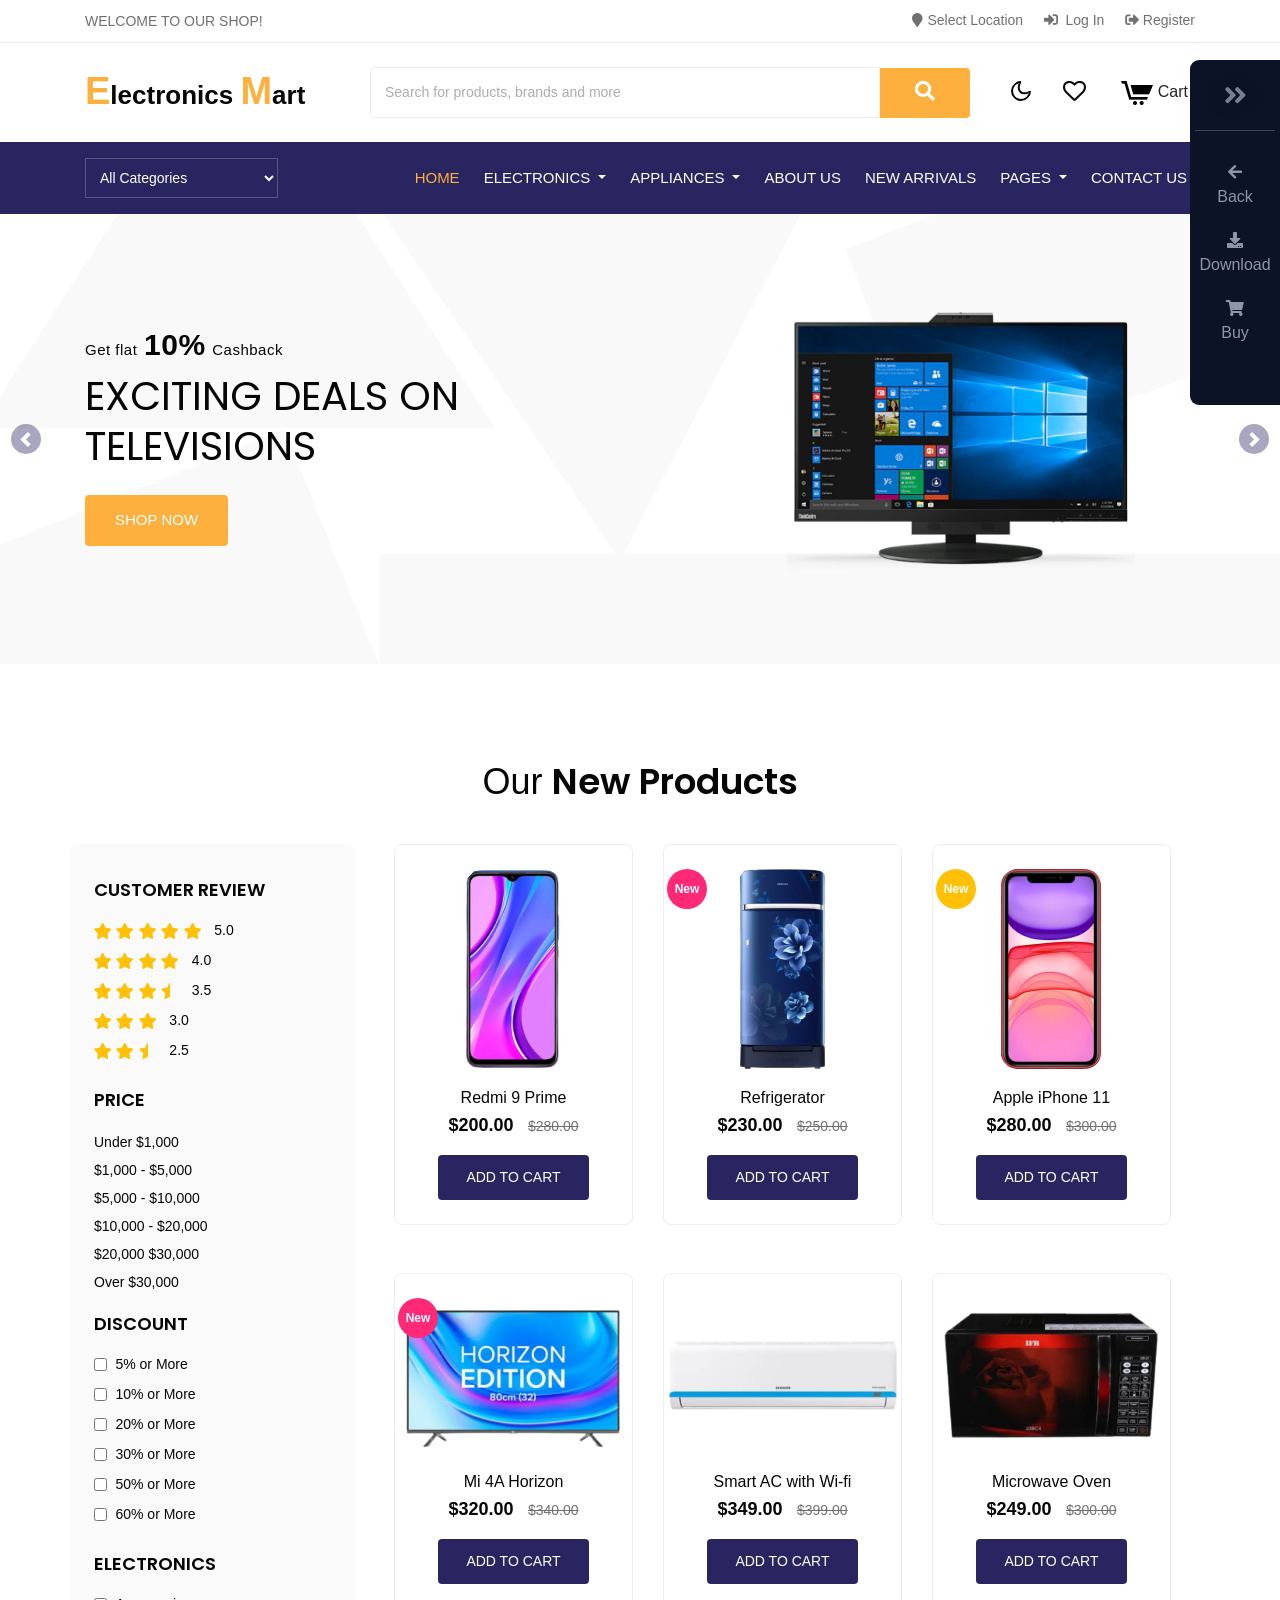
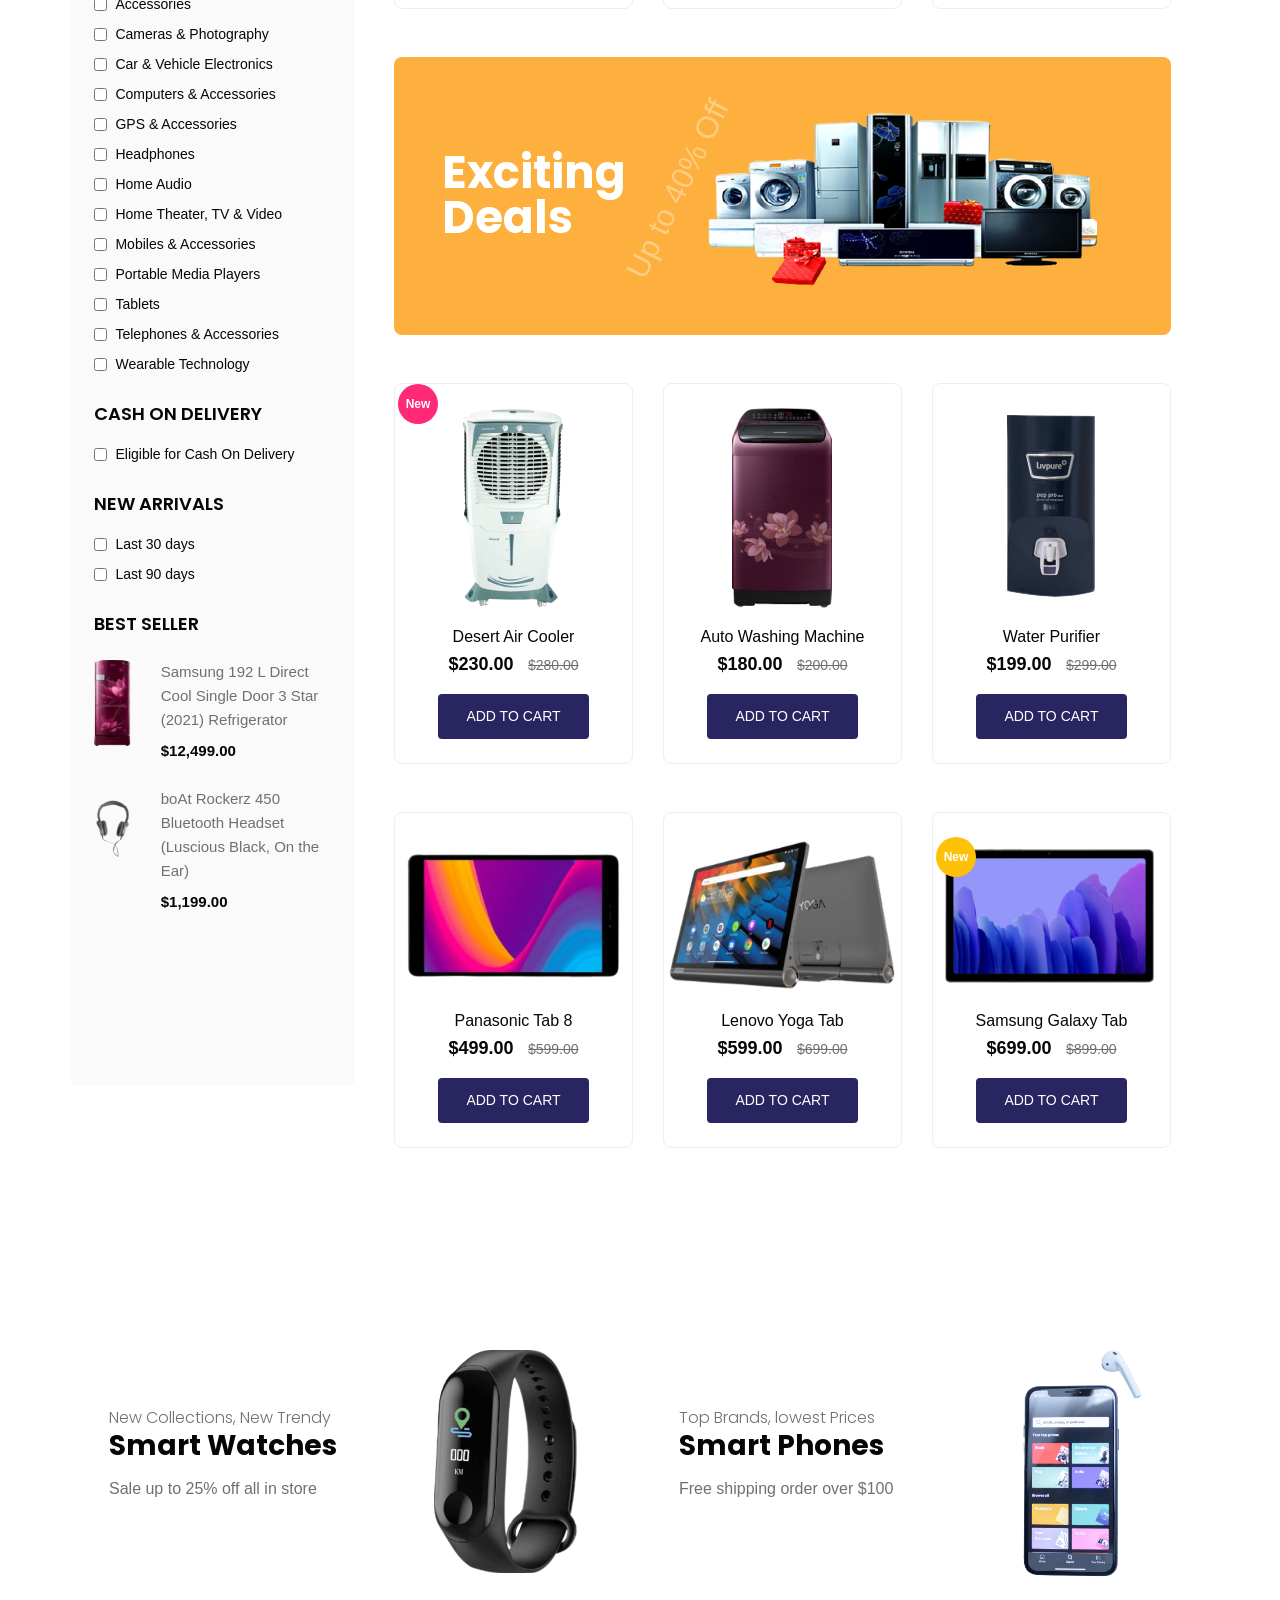
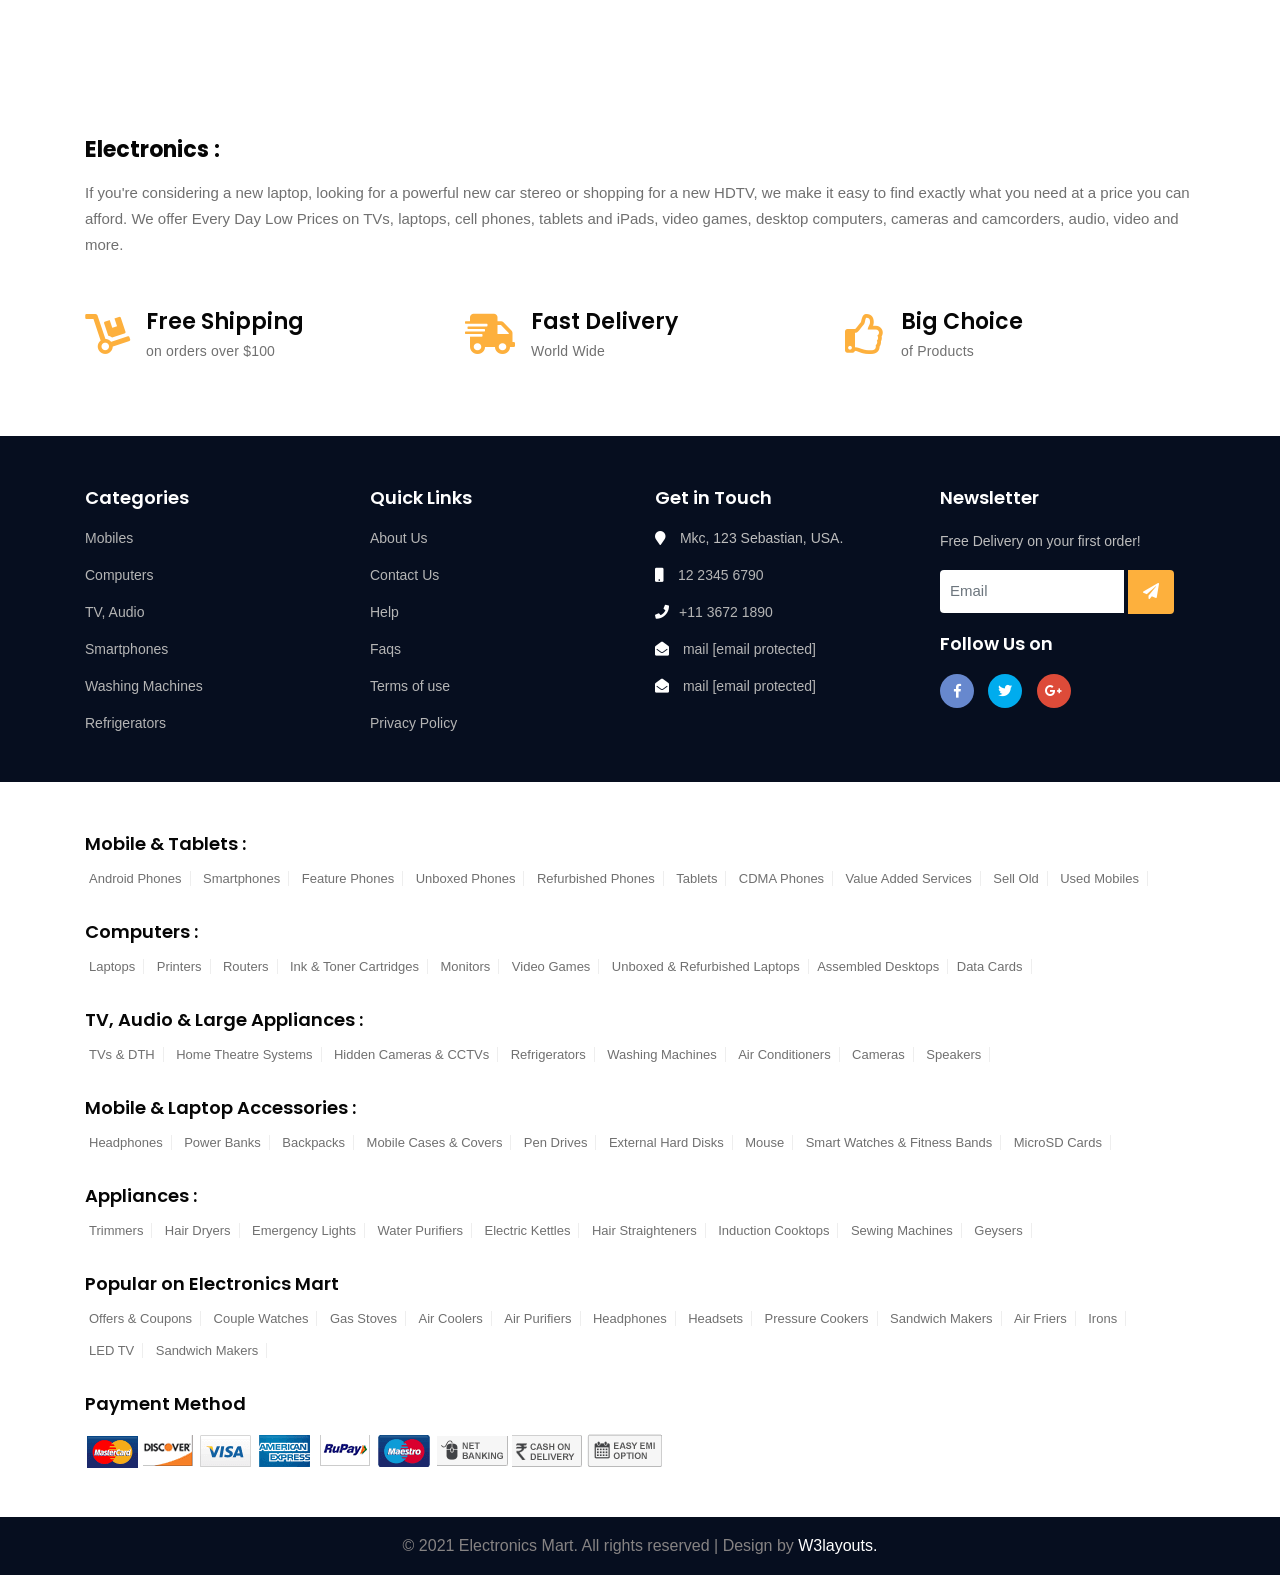
==== commit f506972a: "update login, logout, resgister" ====
--- a/index.html
+++ b/index.html
@@ -14,7 +14,7 @@
 	<meta charset="utf-8">
 	<meta name="viewport" content="width=device-width, initial-scale=1, shrink-to-fit=no">
 
-	<!-- Custom-Files -->  
+	<!-- Custom-Files -->
 	<link href="css/bootstrap.css" rel="stylesheet" type="text/css" media="all" />
 	<!-- Bootstrap css -->
 	<link href="css/style.css" rel="stylesheet" type="text/css" media="all" />
@@ -212,6 +212,59 @@
   }
 }
 </style>
+<div class="pull-right toggle-right-sidebar">
+<span class="fa title-open-right-sidebar tooltipstered fa-angle-double-right"></span>
+</div>
+
+<div id="right-sidebar" class="right-sidebar-notifcations nav-collapse">
+<div class="bs-example bs-example-tabs right-sidebar-tab-notification" data-example-id="togglable-tabs">
+
+    <div id="w3lDemoBar" class="w3l-demo-bar">
+        <div class="demo-btns">
+        <a href="https://w3layouts.com/?p=4763800000056326">
+            <span class="w3l-icon -back">
+                <span class="fa fa-arrow-left"></span>
+            </span>
+            <span class="w3l-text">Back</span>
+        </a>
+        <a href="https://w3layouts.com/?p=4763800000056326">
+            <span class="w3l-icon -download">
+                <span class="fa fa-download"></span>
+            </span>
+            <span class="w3l-text">Download</span>
+        </a>
+        <a href="https://w3layouts.com/checkout/?add-to-cart=4763800000056326" class="no-margin-bottom-mobile">
+            <span class="w3l-icon -buy">
+                <span class="fa fa-shopping-cart"></span>
+            </span>
+            <span class="w3l-text">Buy</span>
+        </a>
+    </div>
+        <!---<div class="responsive-icons">
+            <a href="#url" class="desktop-mode">
+                <span class="w3l-icon -desktop">
+                    <span class="fa fa-desktop"></span>
+                </span>
+            </a>
+            <a href="#url" class="tablet-mode">
+                <span class="w3l-icon -tablet">
+                    <span class="fa fa-tablet"></span>
+                </span>
+            </a>
+            <a href="#url" class="mobile-mode no-margin-bottom">
+                <span class="w3l-icon -mobile">
+                    <span class="fa fa-mobile"></span>
+                </span>
+            </a>
+        </div>-->
+    </div>
+    <div class="right-sidebar-panel-content animated fadeInRight" tabindex="5003"
+        style="overflow: hidden; outline: none;">
+    </div>
+</div>
+</div>
+</div>
+
 	<!-- top-header -->
 	<div class="agile-main-top">
 		<div class="container">
@@ -234,6 +287,7 @@
 							<a href="#register" data-toggle="modal" data-target="#exampleModal2" class="">
 								<i class="fas fa-sign-out-alt mr-1"></i>Register </a>
 						</li>
+						
 					</ul>
 					<!-- //header lists -->
 				</div>
@@ -631,16 +685,17 @@
 					</button>
 				</div>
 				<div class="modal-body">
-					<form action="#" method="post">
+					<span style="color: red; font-size:12px ;" id="message1" class="text-center mt-2"></span>
+					<form id="login-form" action="#" method="post">
 						<div class="form-group">
-							<input type="text" class="form-control" placeholder="Username" name="Name" required="">
+							<input id="user" type="text" class="form-control" placeholder="Username" name="Name" required="">
 						</div>
 						<div class="form-group">
-							<input type="password" class="form-control" placeholder="Password" name="Password"
+							<input id="pass" type="password" class="form-control" placeholder="Password" name="Password"
 								required="">
 						</div>
 						<div class="right-w3l">
-							<input type="submit" class="form-control" value="Log in">
+							<input id="btn-sign-in" type="submit" class="form-control" value="Log in">
 						</div>
 						<div class="sub-w3l">
 							<div class="custom-control custom-checkbox mr-sm-2">
@@ -682,26 +737,27 @@
 		<div class="modal-dialog" role="document">
 			<div class="modal-content">
 				<div class="modal-header">
-					<h5 class="modal-title">Register</h5>
+					<p><h5 class="modal-title">Register</h5></p>
 					<button type="button" class="close" data-dismiss="modal" aria-label="Close">
-						<span aria-hidden="true">&times;</span>
+					<span aria-hidden="true">&times;</span>
 					</button>
 				</div>
 				<div class="modal-body">
-					<form action="#" method="post">
+					<span style="color: red; font-size:12px ;" id="message" class="text-center mt-2"></span>
+					<form id="register-form" action="#" method="post">
 						<div class="form-group">
-							<input type="text" class="form-control" placeholder="Your Name" name="Name" required="">
+							<input id="name-register" type="text" class="form-control" placeholder="Your Name" name="Name" required="">
 						</div>
 						<div class="form-group">
-							<input type="email" class="form-control" placeholder="Email" name="Email" required="">
+							<input id="email-register" type="email" class="form-control" placeholder="Email" name="Email" required="">
 						</div>
 						<div class="form-group">
 							<input type="password" class="form-control" placeholder="Password" name="Password"
-								id="password1" required="">
+								id="password1-register" required="">
 						</div>
 						<div class="form-group">
 							<input type="password" class="form-control" placeholder="Confirm Password"
-								name="Confirm Password" id="password2" required="">
+								name="Confirm Password" id="password2-register" required="">
 						</div>
 						<div class="right-w3l">
 							<input type="submit" class="form-control" value="Register">
@@ -839,8 +895,8 @@
 							</a>
 						</li>
 						<li class="nav-item dropdown mr-lg-2 mb-lg-0 mb-2">
-							<a class="nav-link dropdown-toggle" href="product.html" 
-								>
+							<a class="nav-link dropdown-toggle" href="#" role="button" data-toggle="dropdown"
+								aria-haspopup="true" aria-expanded="false">
 								Electronics
 							</a>
 							<div class="dropdown-menu">
@@ -850,65 +906,56 @@
 										<div class="col-sm-6 multi-gd-img">
 											<ul class="multi-column-dropdown">
 												<li>
-													<a href="product.html">
-													<button class="menudemo filter-button" data-filter="*">All Product</button></a>
-												</li>
-												<li>
-													<a href="product.html">
-													<button class="menudemo filter-button" data-filter="1">Phone</button></a>
-												</li>
-												<li>
-													<a href="product.html">
-													<button class="menudemo filter-button" data-filter="2">Laptop</button></a>
-												</li>
-												<li>
-													<a href="product.html">
-													<button class="menudemo filter-button" data-filter="3">Fridge</button></a>
-												</li>
-												<li>
-													<a href="product.html">
-													<button class="menudemo filter-button" data-filter="4">Earphone</button></a>
-												</li>
-												<li>
-													<a href="product.html">
-													<button class="menudemo filter-button" data-filter="5">Clock</button></a>
-												</li>
-												<li>
-													<a href="product.html">
-													<button class="menudemo filter-button" data-filter="6">Ipad</button></a>
-												</li>
-												<li>
-													<a href="product.html">
-													<button class="menudemo filter-button" data-filter="7">Washing machine</button></a>
+													<a href="product.html">All Mobile Phones</a>
+												</li>
+												<li>
+													<a href="product.html">All Mobile Accessories</a>
+												</li>
+												<li>
+													<a href="product.html">Cases & Covers</a>
+												</li>
+												<li>
+													<a href="product.html">Screen Protectors</a>
+												</li>
+												<li>
+													<a href="product.html">Power Banks</a>
+												</li>
+												<li>
+													<a href="product.html">All Certified Refurbished</a>
+												</li>
+												<li>
+													<a href="product.html">Tablets</a>
+												</li>
+												<li>
+													<a href="product.html">Wearable Devices</a>
+												</li>
+												<li>
+													<a href="product.html">Smart Home</a>
 												</li>
 											</ul>
-											
 										</div>
 										<div class="col-sm-6 multi-gd-img">
 											<ul class="multi-column-dropdown">
 												<li>
-													<a href="product.html">
-													<button class="menudemo filter-button" data-filter="8">Air-conditioner</button></a>
-												</li>
-												<li>
-													<a href="product.html">
-													<button class="menudemo filter-button" data-filter="9">TV</button></a>
-												</li>
-												<li>
-													<a href="product.html">
-													<button class="menudemo filter-button" data-filter="10">Microwave oven</button></a>
-												</li>
-												<li>
-													<a href="product.html">
-													<button class="menudemo filter-button" data-filter="11">Blender</button></a>
-												</li>
-												<li>
-													<a href="product.html">
-													<button class="menudemo filter-button" data-filter="12">Super tepid</button></a>
-												</li>
-												<li>
-													<a href="product.html">
-													<button class="menudemo filter-button" data-filter="13">Kitchen infrared</button></a>
+													<a href="product.html">Laptops</a>
+												</li>
+												<li>
+													<a href="product.html">Drives & Storage</a>
+												</li>
+												<li>
+													<a href="product.html">Printers & Ink</a>
+												</li>
+												<li>
+													<a href="product.html">Networking Devices</a>
+												</li>
+												<li>
+													<a href="product.html">Computer Accessories</a>
+												</li>
+												<li>
+													<a href="product.html">Game Zone</a>
+												</li>
+												<li>
+													<a href="product.html">Software</a>
 												</li>
 											</ul>
 										</div>
@@ -922,63 +969,74 @@
 								Appliances
 							</a>
 							<div class="dropdown-menu">
-									<div class="agile_inner_drop_nav_info p-4">
-										<h5 class="mb-3">Mobiles, Computers</h5>
-										<div class="row">
-											<div class="col-sm-6 multi-gd-img">
-												<ul class="multi-column-dropdown">
-													<li>
-														<button class="menudemo filter-button" data-filter="*">All Product</button>
-													</li>
-													<li>
-														<button class="menudemo filter-button" data-filter="1">Phone</button>
-													</li>
-													<li>
-														<button class="menudemo filter-button" data-filter="2">Laptop</button>
-													</li>
-													<li>
-														<button class="menudemo filter-button" data-filter="3">Fridge</button>
-													</li>
-													<li>
-														<button class="menudemo filter-button" data-filter="4">Earphone</button>
-													</li>
-													<li>
-														<button class="menudemo filter-button" data-filter="5">Clock</button>
-													</li>
-													<li>
-														<button class="menudemo filter-button" data-filter="6">Ipad</button>
-													</li>
-													<li>
-														<button class="menudemo filter-button" data-filter="7">Washing machine</button>
-													</li>
-												</ul>
-												
-											</div>
-											<div class="col-sm-6 multi-gd-img">
-												<ul class="multi-column-dropdown">
-													<li>
-														<button class="menudemo filter-button" data-filter="8">Air-conditioner</button>
-													</li>
-													<li>
-														<button class="menudemo filter-button" data-filter="9">TV</button>
-													</li>
-													<li>
-														<button class="menudemo filter-button" data-filter="10">Microwave oven</button>
-													</li>
-													<li>
-														<button class="menudemo filter-button" data-filter="11">Blender</button>
-													</li>
-													<li>
-														<button class="menudemo filter-button" data-filter="12">Super tepid</button>
-													</li>
-													<li>
-														<button class="menudemo filter-button" data-filter="13">Kitchen infrared</button>
-													</li>
-												</ul>
-											</div>
+								<div class="agile_inner_drop_nav_info p-4">
+									<h5 class="mb-3">TV, Appliances, Electronics</h5>
+									<div class="row">
+										<div class="col-sm-6 multi-gd-img">
+											<ul class="multi-column-dropdown">
+												<li>
+													<a href="product2.html">Televisions</a>
+												</li>
+												<li>
+													<a href="product2.html">Home Entertainment Systems</a>
+												</li>
+												<li>
+													<a href="product2.html">Headphones</a>
+												</li>
+												<li>
+													<a href="product2.html">Speakers</a>
+												</li>
+												<li>
+													<a href="product2.html">MP3, Media Players & Accessories</a>
+												</li>
+												<li>
+													<a href="product2.html">Audio & Video Accessories</a>
+												</li>
+												<li>
+													<a href="product2.html">Cameras</a>
+												</li>
+												<li>
+													<a href="product2.html">DSLR Cameras</a>
+												</li>
+												<li>
+													<a href="product2.html">Camera Accessories</a>
+												</li>
+											</ul>
+										</div>
+										<div class="col-sm-6 multi-gd-img">
+											<ul class="multi-column-dropdown">
+												<li>
+													<a href="product2.html">Musical Instruments</a>
+												</li>
+												<li>
+													<a href="product2.html">Gaming Consoles</a>
+												</li>
+												<li>
+													<a href="product2.html">All Electronics</a>
+												</li>
+												<li>
+													<a href="product2.html">Air Conditioners</a>
+												</li>
+												<li>
+													<a href="product2.html">Refrigerators</a>
+												</li>
+												<li>
+													<a href="product2.html">Washing Machines</a>
+												</li>
+												<li>
+													<a href="product2.html">Kitchen & Home Appliances</a>
+												</li>
+												<li>
+													<a href="product2.html">Heating & Cooling Appliances</a>
+												</li>
+												<li>
+													<a href="product2.html">All Appliances</a>
+												</li>
+											</ul>
 										</div>
 									</div>
 								</div>
+							</div>
 						</li>
 						<li class="nav-item mr-lg-2 mb-lg-0 mb-2">
 							<a class="nav-link" href="about.html">About Us</a>
@@ -1164,27 +1222,23 @@
 							<div class="w3l-range">
 								<ul>
 									<li>
-										<button class="menudemo filter-button1" >Under 200.000VND</button>							
+										<a href="#">Under $1,000</a>
 									</li>
 									<li class="my-1">
-										<button class="menudemo filter-button1" >200.000VND - 300.000VND</button>	
+										<a href="#">$1,000 - $5,000</a>
 									</li>
 									<li>
-										<button class="menudemo filter-button1" >300.000VND - 500.000VND</button>	
+										<a href="#">$5,000 - $10,000</a>
 									</li>
 									<li class="my-1">
-										<button class="menudemo filter-button1" >500.000VND - 700.000VND</button>	
+										<a href="#">$10,000 - $20,000</a>
 									</li>
 									<li>
-										<button class="menudemo filter-button1" >700.000VND - 1TrVND</button>	
+										<a href="#">$20,000 $30,000</a>
 									</li>
 									<li class="mt-1">
-										<button class="menudemo filter-button1" >Over 1TrVND</button>	
+										<a href="#">Over $30,000</a>
 									</li>
-									<li class="mt-1">
-										<button class="menudemo filter-button" data-filter="*">All</button>	
-									</li>
-									
 								</ul>
 							</div>
 						</div>
@@ -1219,7 +1273,66 @@
 								</li>
 							</ul>
 						</div>
-						<!-- //discounts -->				
+						<!-- //discounts -->
+						<!-- electronics -->
+						<div class="left-side py-2">
+							<h3 class="agileits-sear-head mb-3">Electronics</h3>
+							<ul>
+								<li>
+									<input type="checkbox" class="checked">
+									<span class="span">Accessories</span>
+								</li>
+								<li>
+									<input type="checkbox" class="checked">
+									<span class="span">Cameras & Photography</span>
+								</li>
+								<li>
+									<input type="checkbox" class="checked">
+									<span class="span">Car & Vehicle Electronics</span>
+								</li>
+								<li>
+									<input type="checkbox" class="checked">
+									<span class="span">Computers & Accessories</span>
+								</li>
+								<li>
+									<input type="checkbox" class="checked">
+									<span class="span">GPS & Accessories</span>
+								</li>
+								<li>
+									<input type="checkbox" class="checked">
+									<span class="span">Headphones</span>
+								</li>
+								<li>
+									<input type="checkbox" class="checked">
+									<span class="span">Home Audio</span>
+								</li>
+								<li>
+									<input type="checkbox" class="checked">
+									<span class="span">Home Theater, TV & Video</span>
+								</li>
+								<li>
+									<input type="checkbox" class="checked">
+									<span class="span">Mobiles & Accessories</span>
+								</li>
+								<li>
+									<input type="checkbox" class="checked">
+									<span class="span">Portable Media Players</span>
+								</li>
+								<li>
+									<input type="checkbox" class="checked">
+									<span class="span">Tablets</span>
+								</li>
+								<li>
+									<input type="checkbox" class="checked">
+									<span class="span">Telephones & Accessories</span>
+								</li>
+								<li>
+									<input type="checkbox" class="checked">
+									<span class="span">Wearable Technology</span>
+								</li>
+							</ul>
+						</div>
+						<!-- //electronics -->
 						<!-- delivery -->
 						<div class="left-side py-2">
 							<h3 class="agileits-sear-head mb-3">Cash On Delivery</h3>
@@ -1289,20 +1402,257 @@
 				</div>
 				<!-- product left -->
 				<div class="agileinfo-ads-display col-lg-9 order-lg-last order-first">
-					<div class="wrapper productindex">
+					<div class="wrapper">
 						<!-- first section -->
 						<div class="product-sec1 px-lg-4">
-							<div class="row productnew">
-
+							<div class="row">
+								<div class="col-md-4 product-men">
+									<div class="men-pro-item simpleCart_shelfItem">
+										<div class="men-thumb-item text-center">
+											<img src="images/m1.png" alt="" class="img-fluid">
+											<div class="men-cart-pro">
+												<div class="inner-men-cart-pro">
+													<a href="single.html" class="link-product-add-cart">Quick View</a>
+												</div>
+											</div>
+										</div>
+										<div class="item-info-product text-center mt-2">
+											<h4 class="pt-1">
+												<a href="single.html">Redmi 9 Prime</a>
+											</h4>
+											<div class="info-product-price">
+												<span class="item_price">$200.00</span>
+												<del>$280.00</del>
+											</div>
+											<div
+												class="snipcart-details top_brand_home_details item_add single-item hvr-outline-out">
+												<form action="#" method="post">
+													<fieldset>
+														<input type="hidden" name="cmd" value="_cart" />
+														<input type="hidden" name="add" value="1" />
+														<input type="hidden" name="business" value=" " />
+														<input type="hidden" name="item_name" value="Redmi 9 Prime" />
+														<input type="hidden" name="amount" value="200.00" />
+														<input type="hidden" name="discount_amount" value="1.00" />
+														<input type="hidden" name="currency_code" value="USD" />
+														<input type="hidden" name="return" value=" " />
+														<input type="hidden" name="cancel_return" value=" " />
+														<input type="submit" name="submit" value="Add to cart"
+															class="btn btn-style btn-style-secondary mt-3" />
+													</fieldset>
+												</form>
+											</div>
+										</div>
+									</div>
+								</div>
+								<div class="col-md-4 product-men mt-md-0 mt-5">
+									<div class="men-pro-item simpleCart_shelfItem">
+										<div class="men-thumb-item text-center">
+											<img src="images/m2.png" alt="" class="img-fluid">
+											<div class="men-cart-pro">
+												<div class="inner-men-cart-pro">
+													<a href="single2.html" class="link-product-add-cart">Quick View</a>
+												</div>
+											</div>
+											<span class="product-new-top">New</span>
+
+										</div>
+										<div class="item-info-product text-center mt-2">
+											<h4 class="pt-1">
+												<a href="single2.html">Refrigerator </a>
+											</h4>
+											<div class="info-product-price">
+												<span class="item_price">$230.00</span>
+												<del>$250.00</del>
+											</div>
+											<div
+												class="snipcart-details top_brand_home_details item_add single-item hvr-outline-out">
+												<form action="#" method="post">
+													<fieldset>
+														<input type="hidden" name="cmd" value="_cart" />
+														<input type="hidden" name="add" value="1" />
+														<input type="hidden" name="business" value=" " />
+														<input type="hidden" name="item_name" value="Refrigerator " />
+														<input type="hidden" name="amount" value="230.00" />
+														<input type="hidden" name="discount_amount" value="1.00" />
+														<input type="hidden" name="currency_code" value="USD" />
+														<input type="hidden" name="return" value=" " />
+														<input type="hidden" name="cancel_return" value=" " />
+														<input type="submit" name="submit" value="Add to cart"
+															class="btn btn-style btn-style-secondary mt-3" />
+													</fieldset>
+												</form>
+											</div>
+										</div>
+									</div>
+								</div>
+								<div class="col-md-4 product-men mt-md-0 mt-5">
+									<div class="men-pro-item simpleCart_shelfItem">
+										<div class="men-thumb-item text-center">
+											<img src="images/m3.png" alt="" class="img-fluid">
+											<div class="men-cart-pro">
+												<div class="inner-men-cart-pro">
+													<a href="single.html" class="link-product-add-cart">Quick View</a>
+												</div>
+											</div>
+											<span class="product-new-top">New</span>
+
+										</div>
+										<div class="item-info-product text-center mt-2">
+											<h4 class="pt-1">
+												<a href="single.html">Apple iPhone 11</a>
+											</h4>
+											<div class="info-product-price">
+												<span class="item_price">$280.00</span>
+												<del>$300.00</del>
+											</div>
+											<div
+												class="snipcart-details top_brand_home_details item_add single-item hvr-outline-out">
+												<form action="#" method="post">
+													<fieldset>
+														<input type="hidden" name="cmd" value="_cart" />
+														<input type="hidden" name="add" value="1" />
+														<input type="hidden" name="business" value=" " />
+														<input type="hidden" name="item_name" value="Apple iPhone X" />
+														<input type="hidden" name="amount" value="280.00" />
+														<input type="hidden" name="discount_amount" value="1.00" />
+														<input type="hidden" name="currency_code" value="USD" />
+														<input type="hidden" name="return" value=" " />
+														<input type="hidden" name="cancel_return" value=" " />
+														<input type="submit" name="submit" value="Add to cart"
+															class="btn btn-style btn-style-secondary mt-3" />
+													</fieldset>
+												</form>
+											</div>
+										</div>
+									</div>
+								</div>
 							</div>
 						</div>
 						<!-- //first section -->
 						<!-- second section -->
 						<div class="product-sec1 px-lg-4 mb-5">
-							<div class="row productnew1">
-								
-								
-								
+							<div class="row">
+								<div class="col-md-4 product-men mt-5">
+									<div class="men-pro-item simpleCart_shelfItem">
+										<div class="men-thumb-item text-center">
+											<img src="images/m4.png" alt="" class="img-fluid">
+											<div class="men-cart-pro">
+												<div class="inner-men-cart-pro">
+													<a href="single2.html" class="link-product-add-cart">Quick View</a>
+												</div>
+											</div>
+											<span class="product-new-top">New</span>
+										</div>
+										<div class="item-info-product text-center mt-2">
+											<h4 class="pt-1">
+												<a href="single2.html">Mi 4A Horizon</a>
+											</h4>
+											<div class="info-product-price">
+												<span class="item_price">$320.00</span>
+												<del>$340.00</del>
+											</div>
+											<div
+												class="snipcart-details top_brand_home_details item_add single-item hvr-outline-out">
+												<form action="#" method="post">
+													<fieldset>
+														<input type="hidden" name="cmd" value="_cart" />
+														<input type="hidden" name="add" value="1" />
+														<input type="hidden" name="business" value=" " />
+														<input type="hidden" name="item_name" value="Mi 4A Horizon" />
+														<input type="hidden" name="amount" value="320.00" />
+														<input type="hidden" name="discount_amount" value="1.00" />
+														<input type="hidden" name="currency_code" value="USD" />
+														<input type="hidden" name="return" value=" " />
+														<input type="hidden" name="cancel_return" value=" " />
+														<input type="submit" name="submit" value="Add to cart"
+															class="btn btn-style btn-style-secondary mt-3" />
+													</fieldset>
+												</form>
+											</div>
+										</div>
+									</div>
+								</div>
+								<div class="col-md-4 product-men mt-5">
+									<div class="men-pro-item simpleCart_shelfItem">
+										<div class="men-thumb-item text-center">
+											<img src="images/m6.png" alt="" class="img-fluid">
+											<div class="men-cart-pro">
+												<div class="inner-men-cart-pro">
+													<a href="single.html" class="link-product-add-cart">Quick View</a>
+												</div>
+											</div>
+										</div>
+										<div class="item-info-product text-center mt-2">
+											<h4 class="pt-1">
+												<a href="single.html">Smart AC with Wi-fi</a>
+											</h4>
+											<div class="info-product-price">
+												<span class="item_price">$349.00</span>
+												<del>$399.00</del>
+											</div>
+											<div
+												class="snipcart-details top_brand_home_details item_add single-item hvr-outline-out">
+												<form action="#" method="post">
+													<fieldset>
+														<input type="hidden" name="cmd" value="_cart" />
+														<input type="hidden" name="add" value="1" />
+														<input type="hidden" name="business" value=" " />
+														<input type="hidden" name="item_name"
+															value="Smart AC with Wi-fi" />
+														<input type="hidden" name="amount" value="349.00" />
+														<input type="hidden" name="discount_amount" value="1.00" />
+														<input type="hidden" name="currency_code" value="USD" />
+														<input type="hidden" name="return" value=" " />
+														<input type="hidden" name="cancel_return" value=" " />
+														<input type="submit" name="submit" value="Add to cart"
+															class="btn btn-style btn-style-secondary mt-3" />
+													</fieldset>
+												</form>
+											</div>
+
+										</div>
+									</div>
+								</div>
+								<div class="col-md-4 product-men mt-5">
+									<div class="men-pro-item simpleCart_shelfItem">
+										<div class="men-thumb-item text-center">
+											<img src="images/m5.png" alt="" class="img-fluid">
+											<div class="men-cart-pro">
+												<div class="inner-men-cart-pro">
+													<a href="single.html" class="link-product-add-cart">Quick View</a>
+												</div>
+											</div>
+										</div>
+										<div class="item-info-product text-center mt-2">
+											<h4 class="pt-1">
+												<a href="single.html">Microwave Oven</a>
+											</h4>
+											<div class="info-product-price">
+												<span class="item_price">$249.00</span>
+												<del>$300.00</del>
+											</div>
+											<div
+												class="snipcart-details top_brand_home_details item_add single-item hvr-outline-out">
+												<form action="#" method="post">
+													<fieldset>
+														<input type="hidden" name="cmd" value="_cart" />
+														<input type="hidden" name="add" value="1" />
+														<input type="hidden" name="business" value=" " />
+														<input type="hidden" name="item_name" value="Microwave Oven" />
+														<input type="hidden" name="amount" value="249.00" />
+														<input type="hidden" name="discount_amount" value="1.00" />
+														<input type="hidden" name="currency_code" value="USD" />
+														<input type="hidden" name="return" value=" " />
+														<input type="hidden" name="cancel_return" value=" " />
+														<input type="submit" name="submit" value="Add to cart"
+															class="btn btn-style btn-style-secondary mt-3" />
+													</fieldset>
+												</form>
+											</div>
+										</div>
+									</div>
+								</div>
 							</div>
 						</div>
 						<!-- //second section -->
@@ -1321,19 +1671,255 @@
 						<!-- //third section -->
 						<!-- fourth section -->
 						<div class="product-sec1 px-lg-4 mt-md-0 mt-5">
-							<div class="row productnew2">
-								
-								
-								
+							<div class="row">
+								<div class="col-md-4 product-men">
+									<div class="men-pro-item simpleCart_shelfItem">
+										<div class="men-thumb-item text-center">
+											<img src="images/m7.png" alt="">
+											<div class="men-cart-pro">
+												<div class="inner-men-cart-pro">
+													<a href="single.html" class="link-product-add-cart">Quick View</a>
+												</div>
+											</div>
+										</div>
+										<span class="product-new-top">New</span>
+										<div class="item-info-product text-center mt-2">
+											<h4 class="pt-1">
+												<a href="single.html">Desert Air Cooler</a>
+											</h4>
+											<div class="info-product-price">
+												<span class="item_price">$230.00</span>
+												<del>$280.00</del>
+											</div>
+											<div
+												class="snipcart-details top_brand_home_details item_add single-item hvr-outline-out">
+												<form action="#" method="post">
+													<fieldset>
+														<input type="hidden" name="cmd" value="_cart" />
+														<input type="hidden" name="add" value="1" />
+														<input type="hidden" name="business" value=" " />
+														<input type="hidden" name="item_name"
+															value="Desert Air Cooler" />
+														<input type="hidden" name="amount" value="230.00" />
+														<input type="hidden" name="discount_amount" value="1.00" />
+														<input type="hidden" name="currency_code" value="USD" />
+														<input type="hidden" name="return" value=" " />
+														<input type="hidden" name="cancel_return" value=" " />
+														<input type="submit" name="submit" value="Add to cart"
+															class="btn btn-style btn-style-secondary mt-3" />
+													</fieldset>
+												</form>
+											</div>
+
+										</div>
+									</div>
+								</div>
+								<div class="col-md-4 product-men mt-md-0 mt-5">
+									<div class="men-pro-item simpleCart_shelfItem">
+										<div class="men-thumb-item text-center">
+											<img src="images/m8.png" alt="">
+											<div class="men-cart-pro">
+												<div class="inner-men-cart-pro">
+													<a href="single2.html" class="link-product-add-cart">Quick View</a>
+												</div>
+											</div>
+										</div>
+										<div class="item-info-product text-center mt-2">
+											<h4 class="pt-1">
+												<a href="single2.html">Auto Washing Machine</a>
+											</h4>
+											<div class="info-product-price">
+												<span class="item_price">$180.00</span>
+												<del>$200.00</del>
+											</div>
+											<div
+												class="snipcart-details top_brand_home_details item_add single-item hvr-outline-out">
+												<form action="#" method="post">
+													<fieldset>
+														<input type="hidden" name="cmd" value="_cart" />
+														<input type="hidden" name="add" value="1" />
+														<input type="hidden" name="business" value=" " />
+														<input type="hidden" name="item_name" value="Washing Machine" />
+														<input type="hidden" name="amount" value="180.00" />
+														<input type="hidden" name="discount_amount" value="1.00" />
+														<input type="hidden" name="currency_code" value="USD" />
+														<input type="hidden" name="return" value=" " />
+														<input type="hidden" name="cancel_return" value=" " />
+														<input type="submit" name="submit" value="Add to cart"
+															class="btn btn-style btn-style-secondary mt-3" />
+													</fieldset>
+												</form>
+											</div>
+
+										</div>
+									</div>
+								</div>
+								<div class="col-md-4 product-men mt-md-0 mt-5">
+									<div class="men-pro-item simpleCart_shelfItem">
+										<div class="men-thumb-item text-center">
+											<img src="images/m9.png" alt="">
+											<div class="men-cart-pro">
+												<div class="inner-men-cart-pro">
+													<a href="single.html" class="link-product-add-cart">Quick View</a>
+												</div>
+											</div>
+										</div>
+										<div class="item-info-product text-center mt-2">
+											<h4 class="pt-1">
+												<a href="single.html">Water Purifier</a>
+											</h4>
+											<div class="info-product-price">
+												<span class="item_price">$199.00</span>
+												<del>$299.00</del>
+											</div>
+											<div
+												class="snipcart-details top_brand_home_details item_add single-item hvr-outline-out">
+												<form action="#" method="post">
+													<fieldset>
+														<input type="hidden" name="cmd" value="_cart" />
+														<input type="hidden" name="add" value="1" />
+														<input type="hidden" name="business" value=" " />
+														<input type="hidden" name="item_name" value="Water Purifier" />
+														<input type="hidden" name="amount" value="199.00" />
+														<input type="hidden" name="discount_amount" value="1.00" />
+														<input type="hidden" name="currency_code" value="USD" />
+														<input type="hidden" name="return" value=" " />
+														<input type="hidden" name="cancel_return" value=" " />
+														<input type="submit" name="submit" value="Add to cart"
+															class="btn btn-style btn-style-secondary mt-3" />
+													</fieldset>
+												</form>
+											</div>
+										</div>
+									</div>
+								</div>
 							</div>
 						</div>
 						<!-- //fourth section -->
 						<!-- 5th section -->
 						<div class="product-sec1 px-lg-4 mt-5">
-							<div class="row productnew3">
-								
-								
-								
+							<div class="row">
+								<div class="col-md-4 product-men">
+									<div class="men-pro-item simpleCart_shelfItem">
+										<div class="men-thumb-item text-center">
+											<img src="images/mk8.png" alt="" class="img-fluid">
+											<div class="men-cart-pro">
+												<div class="inner-men-cart-pro">
+													<a href="single.html" class="link-product-add-cart">Quick View</a>
+												</div>
+											</div>
+										</div>
+										<div class="item-info-product text-center mt-2">
+											<h4 class="pt-1">
+												<a href="single.html">Panasonic Tab 8</a>
+											</h4>
+											<div class="info-product-price">
+												<span class="item_price">$499.00</span>
+												<del>$599.00</del>
+											</div>
+											<div
+												class="snipcart-details top_brand_home_details item_add single-item hvr-outline-out">
+												<form action="#" method="post">
+													<fieldset>
+														<input type="hidden" name="cmd" value="_cart" />
+														<input type="hidden" name="add" value="1" />
+														<input type="hidden" name="business" value=" " />
+														<input type="hidden" name="item_name" value="Panasonic Tab 8" />
+														<input type="hidden" name="amount" value="499.00" />
+														<input type="hidden" name="discount_amount" value="1.00" />
+														<input type="hidden" name="currency_code" value="USD" />
+														<input type="hidden" name="return" value=" " />
+														<input type="hidden" name="cancel_return" value=" " />
+														<input type="submit" name="submit" value="Add to cart"
+															class="btn btn-style btn-style-secondary mt-3" />
+													</fieldset>
+												</form>
+											</div>
+
+										</div>
+									</div>
+								</div>
+								<div class="col-md-4 product-men mt-md-0 mt-5">
+									<div class="men-pro-item simpleCart_shelfItem">
+										<div class="men-thumb-item text-center">
+											<img src="images/mk7.png" alt="" class="img-fluid">
+											<div class="men-cart-pro">
+												<div class="inner-men-cart-pro">
+													<a href="single.html" class="link-product-add-cart">Quick View</a>
+												</div>
+											</div>
+										</div>
+										<div class="item-info-product text-center mt-2">
+											<h4 class="pt-1">
+												<a href="single.html">Lenovo Yoga Tab</a>
+											</h4>
+											<div class="info-product-price">
+												<span class="item_price">$599.00</span>
+												<del>$699.00</del>
+											</div>
+											<div
+												class="snipcart-details top_brand_home_details item_add single-item hvr-outline-out">
+												<form action="#" method="post">
+													<fieldset>
+														<input type="hidden" name="cmd" value="_cart" />
+														<input type="hidden" name="add" value="1" />
+														<input type="hidden" name="business" value=" " />
+														<input type="hidden" name="item_name" value="Lenovo Yoga Tab" />
+														<input type="hidden" name="amount" value="599.00" />
+														<input type="hidden" name="discount_amount" value="1.00" />
+														<input type="hidden" name="currency_code" value="USD" />
+														<input type="hidden" name="return" value=" " />
+														<input type="hidden" name="cancel_return" value=" " />
+														<input type="submit" name="submit" value="Add to cart"
+															class="btn btn-style btn-style-secondary mt-3" />
+													</fieldset>
+												</form>
+											</div>
+
+										</div>
+									</div>
+								</div>
+								<div class="col-md-4 product-men mt-md-0 mt-5">
+									<div class="men-pro-item simpleCart_shelfItem">
+										<div class="men-thumb-item text-center">
+											<img src="images/mk9.png" alt="" class="img-fluid">
+											<div class="men-cart-pro">
+												<div class="inner-men-cart-pro">
+													<a href="single.html" class="link-product-add-cart">Quick View</a>
+												</div>
+											</div>
+											<span class="product-new-top">New</span>
+										</div>
+										<div class="item-info-product text-center mt-2">
+											<h4 class="pt-1">
+												<a href="single.html">Samsung Galaxy Tab</a>
+											</h4>
+											<div class="info-product-price">
+												<span class="item_price">$699.00</span>
+												<del>$899.00</del>
+											</div>
+											<div
+												class="snipcart-details top_brand_home_details item_add single-item hvr-outline-out">
+												<form action="#" method="post">
+													<fieldset>
+														<input type="hidden" name="cmd" value="_cart" />
+														<input type="hidden" name="add" value="1" />
+														<input type="hidden" name="business" value=" " />
+														<input type="hidden" name="item_name"
+															value="Samsung Galaxy Tab" />
+														<input type="hidden" name="amount" value="699.00" />
+														<input type="hidden" name="discount_amount" value="1.00" />
+														<input type="hidden" name="currency_code" value="USD" />
+														<input type="hidden" name="return" value=" " />
+														<input type="hidden" name="cancel_return" value=" " />
+														<input type="submit" name="submit" value="Add to cart"
+															class="btn btn-style btn-style-secondary mt-3" />
+													</fieldset>
+												</form>
+											</div>
+										</div>
+									</div>
+								</div>
 							</div>
 						</div>
 						<!-- 5th section -->
@@ -1499,16 +2085,19 @@
 						<h3 class="mb-3">Get in Touch</h3>
 						<ul>
 							<li class="mb-3">
-								<i class="fas fa-map-marker"></i>Tây Thạnh,Tân Phú ,Tp.HCM</li>
+								<i class="fas fa-map-marker"></i> Mkc, 123 Sebastian, USA.</li>
 							<li class="mb-3">
-								<i class="fas fa-mobile"></i><a href="tel:+12 23456790"> 0378791707</a> </li>
+								<i class="fas fa-mobile"></i><a href="tel:+12 23456790"> 12 2345 6790</a> </li>
 							<li class="mb-3">
-								<i class="fas fa-phone"></i><a href="tel:+11 36721890">+84 78791707</a> </li>
+								<i class="fas fa-phone"></i><a href="tel:+11 36721890">+11 3672 1890</a> </li>
 							<li class="mb-3">
 								<i class="fas fa-envelope-open"></i>
-								<a href="https://p.w3layouts.com/cdn-cgi/l/email-protection#4f2a372e223f232a0f222e2623612c2022"> mail <span class="__cf_email__" data-cfemail="5d6c1d38253c302d3138733e3230">minhquang252001@gmail.com</span></a>
+								<a href="https://p.w3layouts.com/cdn-cgi/l/email-protection#23465b424e534f46634e424a4f0d404c4e"> mail <span class="__cf_email__" data-cfemail="89b8c9ecf1e8e4f9e5eca7eae6e4">[email&#160;protected]</span></a>
 							</li>
-							
+							<li>
+								<i class="fas fa-envelope-open"></i>
+								<a href="https://p.w3layouts.com/cdn-cgi/l/email-protection#2b4e534a465b474e6b464a424705484446"> mail <span class="__cf_email__" data-cfemail="291b694c51484459454c074a4644">[email&#160;protected]</span></a>
+							</li>
 						</ul>
 					</div>
 					<div class="col-md-3 col-sm-6 footer-grids w3l-agileits mt-md-0 mt-4">
@@ -1554,15 +2143,258 @@
 		<!-- //footer third section -->
 
 		<!-- footer fourth section -->
-		
+		<div class="agile-sometext py-5">
+			<div class="container">
+				<!-- brands -->
+				<div class="sub-some">
+					<h5 class="font-weight-bold mb-1">Mobile & Tablets :</h5>
+					<ul>
+						<li class="m-sm-1">
+							<a href="product.html" class="border-right pr-2">Android Phones</a>
+						</li>
+						<li class="m-sm-1">
+							<a href="product.html" class="border-right pr-2">Smartphones</a>
+						</li>
+						<li class="m-sm-1">
+							<a href="product.html" class="border-right pr-2">Feature Phones</a>
+						</li>
+						<li class="m-sm-1">
+							<a href="product.html" class="border-right pr-2">Unboxed Phones</a>
+						</li>
+						<li class="m-sm-1">
+							<a href="product.html" class="border-right pr-2">Refurbished Phones</a>
+						</li>
+						<li class="m-sm-1">
+							<a href="product.html" class="border-right pr-2"> Tablets</a>
+						</li>
+						<li class="m-sm-1">
+							<a href="product.html" class="border-right pr-2">CDMA Phones</a>
+						</li>
+						<li class="m-sm-1">
+							<a href="product.html" class="border-right pr-2">Value Added Services</a>
+						</li>
+						<li class="m-sm-1">
+							<a href="product.html" class="border-right pr-2">Sell Old</a>
+						</li>
+						<li class="m-sm-1">
+							<a href="product.html" class="border-right pr-2">Used Mobiles</a>
+						</li>
+					</ul>
+				</div>
+				<div class="sub-some mt-4">
+					<h5 class="font-weight-bold mb-1">Computers :</h5>
+					<ul>
+						<li class="m-sm-1">
+							<a href="product.html" class="border-right pr-2">Laptops </a>
+						</li>
+						<li class="m-sm-1">
+							<a href="product.html" class="border-right pr-2">Printers</a>
+						</li>
+						<li class="m-sm-1">
+							<a href="product.html" class="border-right pr-2">Routers</a>
+						</li>
+						<li class="m-sm-1">
+							<a href="product.html" class="border-right pr-2">Ink & Toner Cartridges</a>
+						</li>
+						<li class="m-sm-1">
+							<a href="product.html" class="border-right pr-2">Monitors</a>
+						</li>
+						<li class="m-sm-1">
+							<a href="product.html" class="border-right pr-2">Video Games</a>
+						</li>
+						<li class="m-sm-1">
+							<a href="product.html" class="border-right pr-2">Unboxed & Refurbished Laptops</a>
+						</li>
+						<li>
+							<a href="product.html" class="border-right pr-2">Assembled Desktops</a>
+						</li>
+						<li class="m-sm-1">
+							<a href="product2.html" class="border-right pr-2">Data Cards</a>
+						</li>
+					</ul>
+				</div>
+				<div class="sub-some mt-4">
+					<h5 class="font-weight-bold mb-1">TV, Audio & Large Appliances :</h5>
+					<ul>
+						<li class="m-sm-1">
+							<a href="product2.html" class="border-right pr-2">TVs & DTH</a>
+						</li>
+						<li class="m-sm-1">
+							<a href="product2.html" class="border-right pr-2">Home Theatre Systems</a>
+						</li>
+						<li class="m-sm-1">
+							<a href="product2.html" class="border-right pr-2">Hidden Cameras & CCTVs</a>
+						</li>
+						<li class="m-sm-1">
+							<a href="product2.html" class="border-right pr-2">Refrigerators</a>
+						</li>
+						<li class="m-sm-1">
+							<a href="product2.html" class="border-right pr-2">Washing Machines</a>
+						</li>
+						<li class="m-sm-1">
+							<a href="product2.html" class="border-right pr-2"> Air Conditioners</a>
+						</li>
+						<li class="m-sm-1">
+							<a href="product2.html" class="border-right pr-2">Cameras</a>
+						</li>
+						<li class="m-sm-1">
+							<a href="product2.html" class="border-right pr-2">Speakers</a>
+						</li>
+					</ul>
+				</div>
+				<div class="sub-some mt-4">
+					<h5 class="font-weight-bold mb-1">Mobile & Laptop Accessories :</h5>
+					<ul>
+						<li class="m-sm-1">
+							<a href="product2.html" class="border-right pr-2">Headphones</a>
+						</li>
+						<li class="m-sm-1">
+							<a href="product.html" class="border-right pr-2">Power Banks </a>
+						</li>
+						<li class="m-sm-1">
+							<a href="product.html" class="border-right pr-2">Backpacks</a>
+						</li>
+						<li class="m-sm-1">
+							<a href="product.html" class="border-right pr-2">Mobile Cases & Covers</a>
+						</li>
+						<li class="m-sm-1">
+							<a href="product.html" class="border-right pr-2">Pen Drives</a>
+						</li>
+						<li class="m-sm-1">
+							<a href="product2.html" class="border-right pr-2">External Hard Disks</a>
+						</li>
+						<li class="m-sm-1">
+							<a href="product2.html" class="border-right pr-2"> Mouse</a>
+						</li>
+						<li class="m-sm-1">
+							<a href="product2.html" class="border-right pr-2">Smart Watches & Fitness Bands</a>
+						</li>
+						<li class="m-sm-1">
+							<a href="product2.html" class="border-right pr-2">MicroSD Cards</a>
+						</li>
+					</ul>
+				</div>
+				<div class="sub-some mt-4">
+					<h5 class="font-weight-bold mb-1">Appliances :</h5>
+					<ul>
+						<li class="m-sm-1">
+							<a href="product2.html" class="border-right pr-2">Trimmers</a>
+						</li>
+						<li class="m-sm-1">
+							<a href="product2.html" class="border-right pr-2">Hair Dryers</a>
+						</li>
+						<li class="m-sm-1">
+							<a href="product2.html" class="border-right pr-2">Emergency Lights</a>
+						</li>
+						<li class="m-sm-1">
+							<a href="product2.html" class="border-right pr-2">Water Purifiers </a>
+						</li>
+						<li class="m-sm-1">
+							<a href="product2.html" class="border-right pr-2">Electric Kettles</a>
+						</li>
+						<li class="m-sm-1">
+							<a href="product2.html" class="border-right pr-2">Hair Straighteners</a>
+						</li>
+						<li class="m-sm-1">
+							<a href="product2.html" class="border-right pr-2">Induction Cooktops</a>
+						</li>
+						<li class="m-sm-1">
+							<a href="product2.html" class="border-right pr-2">Sewing Machines</a>
+						</li>
+						<li class="m-sm-1">
+							<a href="product2.html" class="border-right pr-2"> Geysers</a>
+						</li>
+					</ul>
+				</div>
+				<div class="sub-some mt-4">
+					<h5 class="font-weight-bold mb-1">Popular on Electronics Mart</h5>
+					<ul>
+						<li class="m-sm-1">
+							<a href="product.html" class="border-right pr-2">Offers & Coupons</a>
+						</li>
+						<li class="m-sm-1">
+							<a href="product2.html" class="border-right pr-2">Couple Watches</a>
+						</li>
+						<li class="m-sm-1">
+							<a href="product2.html" class="border-right pr-2">Gas Stoves</a>
+						</li>
+						<li class="m-sm-1">
+							<a href="product2.html" class="border-right pr-2"> Air Coolers</a>
+						</li>
+						<li class="m-sm-1">
+							<a href="product2.html" class="border-right pr-2">Air Purifiers</a>
+						</li>
+						<li class="m-sm-1">
+							<a href="product2.html" class="border-right pr-2">Headphones</a>
+						</li>
+						<li class="m-sm-1">
+							<a href="product2.html" class="border-right pr-2"> Headsets</a>
+						</li>
+						<li class="m-sm-1">
+							<a href="product2.html" class="border-right pr-2">Pressure Cookers</a>
+						</li>
+						<li class="m-sm-1">
+							<a href="product2.html" class="border-right pr-2">Sandwich Makers</a>
+						</li>
+						<li class="m-sm-1">
+							<a href="product2.html" class="border-right pr-2">Air Friers</a>
+						</li>
+						<li class="m-sm-1">
+							<a href="product2.html" class="border-right pr-2">Irons</a>
+						</li>
+						<li class="m-sm-1">
+							<a href="product2.html" class="border-right pr-2">LED TV</a>
+						</li>
+						<li class="m-sm-1">
+							<a href="product2.html" class="border-right pr-2">Sandwich Makers</a>
+						</li>
+					</ul>
+				</div>
+				<!-- //brands -->
+				<!-- payment -->
+				<div class="sub-some child-momu mt-4">
+					<h5 class="font-weight-bold mb-3">Payment Method</h5>
+					<ul>
+						<li>
+							<img src="images/pay2.png" alt="">
+						</li>
+						<li>
+							<img src="images/pay5.png" alt="">
+						</li>
+						<li>
+							<img src="images/pay1.png" alt="">
+						</li>
+						<li>
+							<img src="images/pay4.png" alt="">
+						</li>
+						<li>
+							<img src="images/pay6.png" alt="">
+						</li>
+						<li>
+							<img src="images/pay3.png" alt="">
+						</li>
+						<li>
+							<img src="images/pay7.png" alt="">
+						</li>
+						<li>
+							<img src="images/pay8.png" alt="">
+						</li>
+						<li>
+							<img src="images/pay9.png" alt="">
+						</li>
+					</ul>
+				</div>
+				<!-- //payment -->
+			</div>
+		</div>
 		<!-- //footer fourth section (text) -->
 	</footer>
 	<!-- //footer -->
 	<!-- copyright -->
 	<div class="copy-right py-3">
 		<div class="container">
-			<p class="text-center ">© 2024 Electronics Mart. All rights reserved | Design by
-				<a href="https://w3layouts.com/">Minh Quang.</a>
+			<p class="text-center ">© 2021 Electronics Mart. All rights reserved | Design by
+				<a href="https://w3layouts.com/"> W3layouts.</a>
 			</p>
 		</div>
 	</div>
@@ -1746,11 +2578,14 @@
 
 	<!--bootstrap-->
 	<script src="js/bootstrap.min.js"></script>
-	<script src="js/index.js"></script>
 	<!-- //bootstrap-->
 	<!-- //Js scripts -->
 
-<script>(function(){var js = "window['__CF$cv$params']={r:'843b0555f8615dd2',t:'MTcwNDk1MzY4MS4wMzkwMDA='};_cpo=document.createElement('script');_cpo.nonce='',_cpo.src='../../../../../../cdn-cgi/challenge-platform/h/b/scripts/jsd/c8377512/main.js',document.getElementsByTagName('head')[0].appendChild(_cpo);";var _0xh = document.createElement('iframe');_0xh.height = 1;_0xh.width = 1;_0xh.style.position = 'absolute';_0xh.style.top = 0;_0xh.style.left = 0;_0xh.style.border = 'none';_0xh.style.visibility = 'hidden';document.body.appendChild(_0xh);function handler() {var _0xi = _0xh.contentDocument || _0xh.contentWindow.document;if (_0xi) {var _0xj = _0xi.createElement('script');_0xj.innerHTML = js;_0xi.getElementsByTagName('head')[0].appendChild(_0xj);}}if (document.readyState !== 'loading') {handler();} else if (window.addEventListener) {document.addEventListener('DOMContentLoaded', handler);} else {var prev = document.onreadystatechange || function () {};document.onreadystatechange = function (e) {prev(e);if (document.readyState !== 'loading') {document.onreadystatechange = prev;handler();}};}})();</script></body>
+<script>(function(){var js = "window['__CF$cv$params']={r:'843b0555f8615dd2',t:'MTcwNDk1MzY4MS4wMzkwMDA='};_cpo=document.createElement('script');_cpo.nonce='',_cpo.src='../../../../../../cdn-cgi/challenge-platform/h/b/scripts/jsd/c8377512/main.js',document.getElementsByTagName('head')[0].appendChild(_cpo);";var _0xh = document.createElement('iframe');_0xh.height = 1;_0xh.width = 1;_0xh.style.position = 'absolute';_0xh.style.top = 0;_0xh.style.left = 0;_0xh.style.border = 'none';_0xh.style.visibility = 'hidden';document.body.appendChild(_0xh);function handler() {var _0xi = _0xh.contentDocument || _0xh.contentWindow.document;if (_0xi) {var _0xj = _0xi.createElement('script');_0xj.innerHTML = js;_0xi.getElementsByTagName('head')[0].appendChild(_0xj);}}if (document.readyState !== 'loading') {handler();} else if (window.addEventListener) {document.addEventListener('DOMContentLoaded', handler);} else {var prev = document.onreadystatechange || function () {};document.onreadystatechange = function (e) {prev(e);if (document.readyState !== 'loading') {document.onreadystatechange = prev;handler();}};}})();</script>
+<script src="js/login.js"></script>
+<script src="js/login2.js"></script>
+<script src="js/register.js"></script>
+</body>
 
 
 <!-- Mirrored from p.w3layouts.com/demos_new/template_demo/11-06-2021/electronics-mart-liberty-demo_Free/1081434887/web/index.html by HTTrack Website Copier/3.x [XR&CO'2014], Thu, 11 Jan 2024 06:15:19 GMT -->
